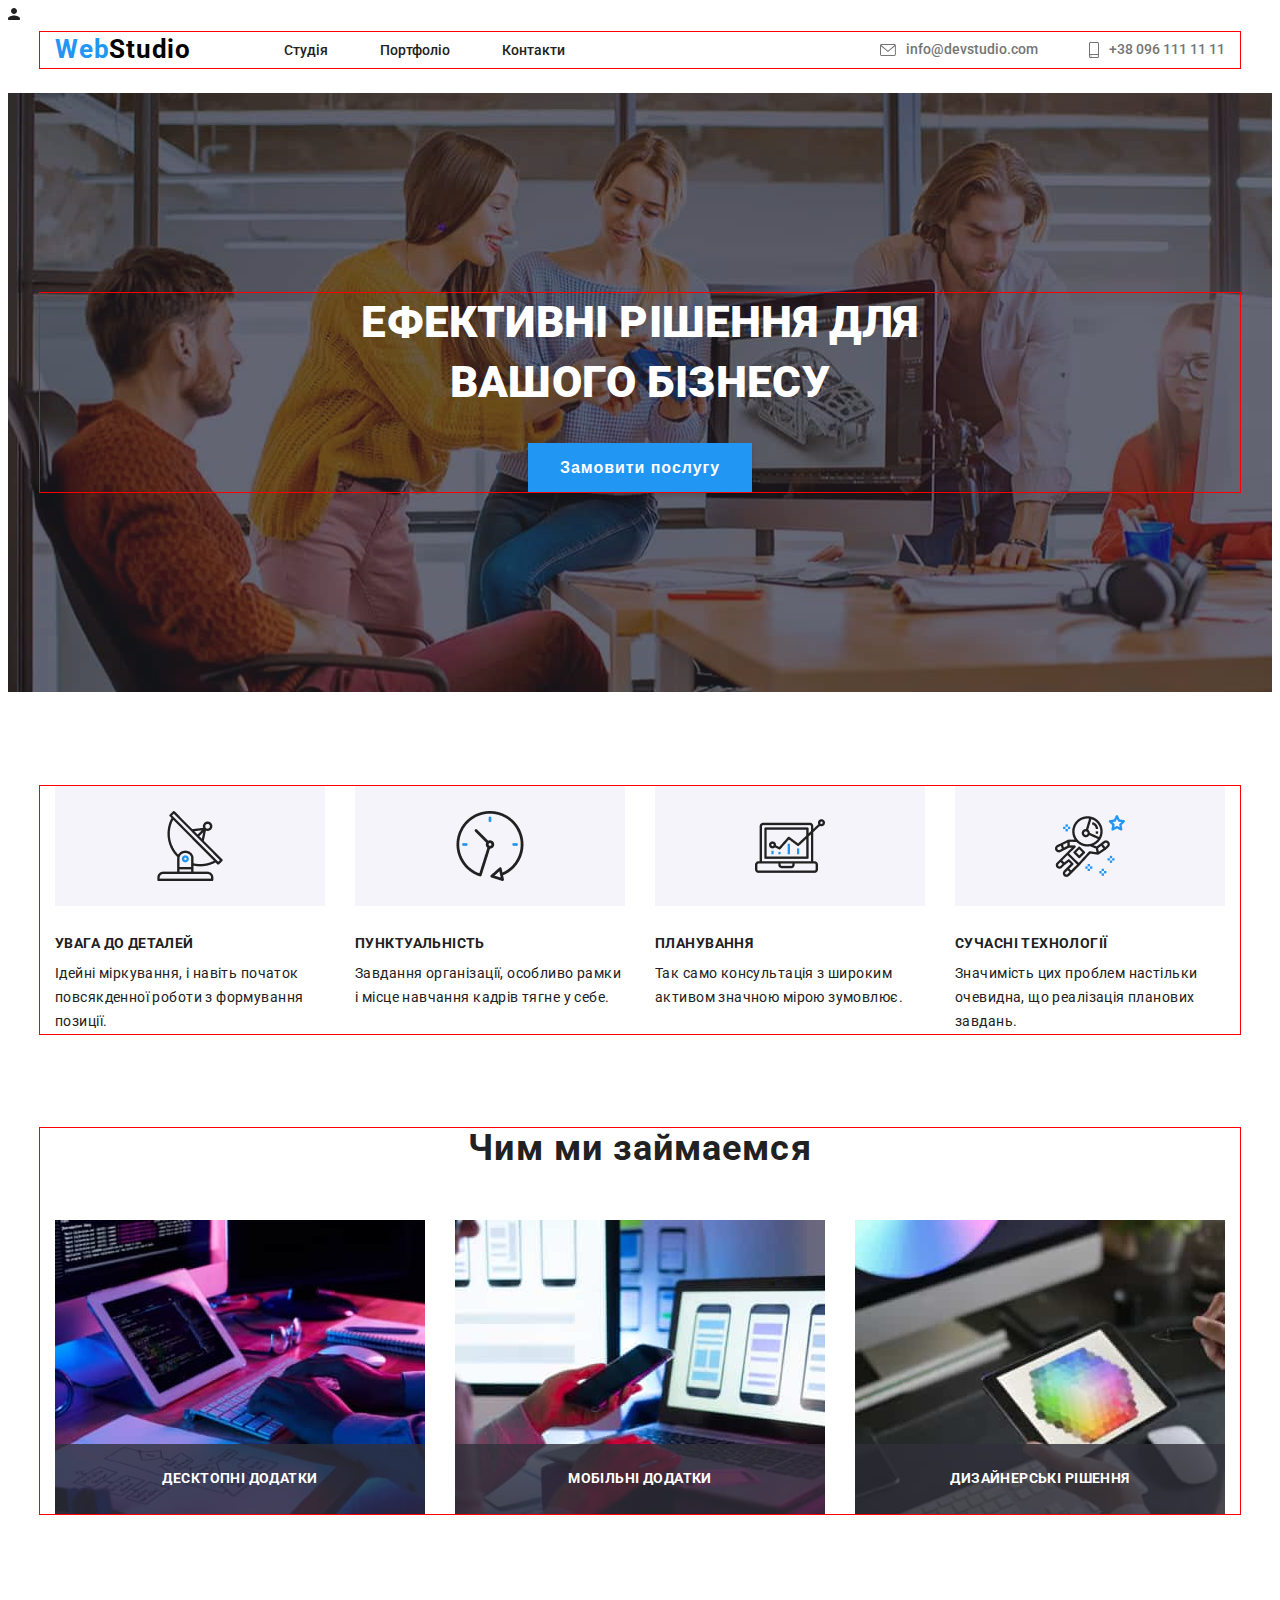
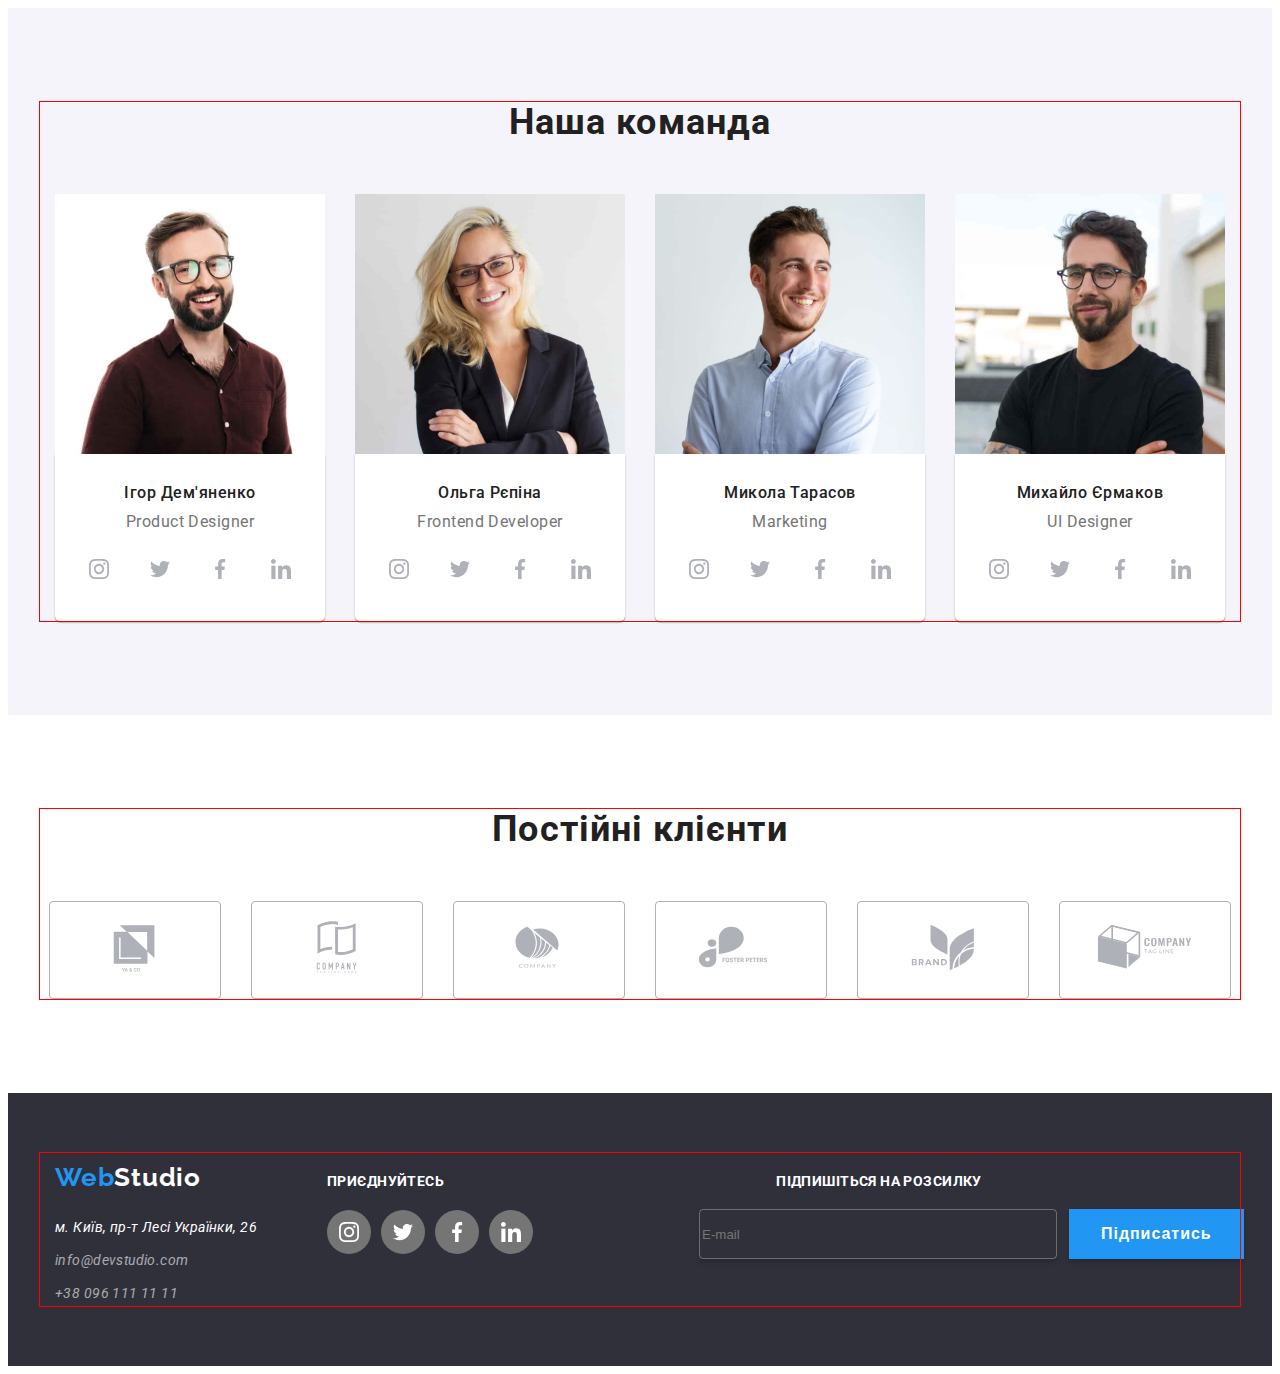
==== index.html @ 76d055f0 "svg" ====
<!DOCTYPE html>
<html lang="en">
  <head>
    <meta charset="UTF-8" />
    <meta name="viewport" content="width=device-width, initial-scale=1.0" />
    <title>Document</title>
    <link rel="stylesheet" href="https://cdnjs.cloudflare.com/ajax/libs/modern-normalize/3.0.1/modern-normalize.min.css" integrity="sha512-q6WgHqiHlKyOqslT/lgBgodhd03Wp4BEqKeW6nNtlOY4quzyG3VoQKFrieaCeSnuVseNKRGpGeDU3qPmabCANg==" crossorigin="anonymous" referrerpolicy="no-referrer" />
    <link rel="preconnect" href="https://fonts.googleapis.com">
<link rel="preconnect" href="https://fonts.gstatic.com" crossorigin>
<link href="https://fonts.googleapis.com/css2?family=Raleway:ital,wght@0,100..900;1,100..900&family=Roboto:ital,wght@0,100;0,300;0,400;0,500;0,700;0,900;1,100;1,300;1,400;1,500;1,700;1,900&display=swap" rel="stylesheet">
<link rel="stylesheet" href="./css/resed.css">
   <link rel="stylesheet" href="./css/style.css">
  </head>
  <body>
    <header class="header">
      <div class="container header-container">
         <a class="header-logo" href="./index.html"><span class="header-web">Web</span>Studio</a> 
      <nav class="header-nav">
        <ul class="header-list">
          <li class="header-item" ><a href="./index.html" class="header-avatar">Студія </a></li>
          <li  class="header-item"><a href="./portfolio.html" class="header-avatar"> Портфоліо</a></li>
          <li  class="header-item"><a href="#"   class="header-avatar">Контакти </a></li>
        </ul>
      </nav>
      <ul class="header-items">
        <li class="header-item"><a href="mailto:info@devstudio.com" class="header-thumb">
         <svg class="header-element">
            <use href="./pages/symbol-defs.svg#icon-envelope"></use>
          </svg>info@devstudio.com</a></li>
        <li class="header-item"><a href="tel:+380961111111" class="header-thumb "><svg class="header-svg">
          <use href="./pages/symbol-defs.svg#icon-smartphone"></use>
        </svg>+38 096 111 11 11</a></li>
      </ul>
    </div>
    </header>
    <main>
      <!-- Ефективні рішуння для вашого бізнесу -->
      <section class="biznes">
        <div class="container ">
        <h1 class="biznes-blockquote">Ефективні рішeння для вашого бізнесу</h1>
        <button class="biznes-button" type="button" data-modal-open>Замовити послугу</button>
      </div>
      </section>
      <!-- ditels -->
      <section class="ditels">
        <div class="container">
        <ul class="ditels-item">
          <li class="ditels-caption ">
            <h2 class="ditels-snippet ">УВАГА ДО ДЕТАЛЕЙ</h2>
            <p class="ditels-text">
              Ідейні міркування, і навіть початок повсякденної роботи з
              формування позиції.
            </p>
          </li>
          <li class="ditels-caption">
            <h2 class="ditels-snippet ">ПУНКТУАЛЬНІСТЬ</h2>
            <p class="ditels-text">
              Завдання організації, особливо рамки і місце навчання кадрів тягне
              у себе.
            </p>
          </li>
          <li class="ditels-caption">
            <h2 class="ditels-snippet">ПЛАНУВАННЯ</h2>
            <p class="ditels-text">
              Так само консультація з широким активом значною мірою зумовлює.
            </p>
          </li>

          <li class="ditels-caption">
            <h2 class="ditels-snippet ">СУЧАСНІ ТЕХНОЛОГІЇ</h2>
            <p class="ditels-text">
              Значимість цих проблем настільки очевидна, що реалізація планових
              завдань.
            </p>
          </li>
        </ul>
      </div>
      </section>
      <!-- doing -->
      <section class="doing">
        <div class="container">
        <h2 class="doing-snippet">Чим ми займаемся</h2>
        <ul class="doing-list">
          <li class="doing-caption"><img src="./pages/work.jpg" alt="comp" />
          <p class="doing-hozihn">Десктопні додатки</p></li>
          <li class="doing-caption"><img src="./pages/leptop.jpg" alt="tel" />
          <p class="doing-hozihn">Мобільні додатки</p></li>
          <li class="doing-caption"><img src="./pages/planshet.jpg" alt="tablet" />
            <p class="doing-hozihn">Дизайнерські рішення</p></li>
        </ul>
      </div>
      </section>
<!-- our tim -->
      <section class="tim">
    <div class="container">
        <h2 class=" tim-snippet ">Наша команда</h2>
        <ul class="tim-list">
          <li class="content-item ">
            <img src="./pages/igor.jpg" class="tim-foto" width="260" alt="igor" />
            <div class="tim-dox">
            <h3 class="tim-dess">Ігор Дем'яненко</h3>
            <p class="tim-copy">Product Designer</p>
            <div class="tim-div">
              <a href="" class="tim-href">
                <svg class="tim-svg">
                  <use href="./pages/symbol-defs.svg#icon-instagram">
                  </use> 
                </svg>
              </a>
              <a href="" class="tim-href">
                <svg class="tim-svg">
                  <use href="./pages/symbol-defs.svg#icon-twitter">
                  </use> 
                </svg>
              </a>
              <a href="" class="tim-href">
                <svg class="tim-svg">
                  <use href="./pages/symbol-defs.svg#icon-facebook">
                  </use> 
                </svg>
              </a>
              <a href="" class="tim-href">
                <svg class="tim-svg">
                  <use href="./pages/symbol-defs.svg#icon-in">
                  </use> 
                </svg>
              </a>
            </div>
          </div>
          </li>

          <li class="content-item">
            <img src="./pages/olga.jpg" class="tim-foto"  width="260" alt="olga" />
            <div class="tim-dox">
            <h3 class="tim-dess">Ольга Рєпіна</h3>
            <p class="tim-copy">Frontend Developer</p>
            <div class="tim-div">
              <a href="" class="tim-href">
                <svg class="tim-svg">
                  <use href="./pages/symbol-defs.svg#icon-instagram">
                  </use> 
                </svg>
              </a>
              <a href="" class="tim-href">
                <svg class="tim-svg">
                  <use href="./pages/symbol-defs.svg#icon-twitter">
                  </use> 
                </svg>
              </a>
              <a href="" class="tim-href">
                <svg class="tim-svg">
                  <use href="./pages/symbol-defs.svg#icon-facebook">
                  </use> 
                </svg>
              </a>
              <a href="" class="tim-href">
                <svg class="tim-svg">
                  <use href="./pages/symbol-defs.svg#icon-in">
                  </use> 
                </svg>
              </a>
            </div>
            </div>
          </li>
          <li class="content-item ">
            <img src="./pages/max.jpg" class="tim-foto"  width="260"alt="macl" />
            <div class="tim-dox">
            <h3 class="tim-dess">Микола Тарасов</h3>
            <p class="tim-copy">Marketing</p>
            <div class="tim-div">
              <a href="" class="tim-href">
                <svg class="tim-svg">
                  <use href="./pages/symbol-defs.svg#icon-instagram">
                  </use> 
                </svg>
              </a>
              <a href="" class="tim-href">
                <svg class="tim-svg">
                  <use href="./pages/symbol-defs.svg#icon-twitter">
                  </use> 
                </svg>
              </a>
              <a href="" class="tim-href">
                <svg class="tim-svg">
                  <use href="./pages/symbol-defs.svg#icon-facebook">
                  </use> 
                </svg>
              </a>
              <a href="" class="tim-href">
                <svg class="tim-svg">
                  <use href="./pages/symbol-defs.svg#icon-in">
                  </use> 
                </svg>
              </a>
            </div>
          </div>
          </li>
          <li class="content-item  ">
            <img src="./pages/misha.jpg" class="tim-foto" width="260" alt="mixa" />
            <div class="tim-dox">
            <h3 class="tim-dess">Михайло Єрмаков</h3>
            <p class="tim-copy">UI Designer</p>
            <div class="tim-div">
              <a href="" class="tim-href">
                <svg class="tim-svg">
                  <use href="./pages/symbol-defs.svg#icon-instagram">
                  </use> 
                </svg>
              </a>
              <a href="" class="tim-href">
                <svg class="tim-svg">
                  <use href="./pages/symbol-defs.svg#icon-twitter">
                  </use> 
                </svg>
              </a>
              <a href="" class="tim-href">
                <svg class="tim-svg">
                  <use href="./pages/symbol-defs.svg#icon-facebook">
                  </use> 
                </svg>
              </a>
              <a href="" class="tim-href">
                <svg class="tim-svg">
                  <use href="./pages/symbol-defs.svg#icon-in">
                  </use> 
                </svg>
              </a>
            </div>
          </div>
          </li>
        </ul>
      </div>
      </section>
      <section class="svg">
        <!-- ./pages/symbol-defs.svg#icon-smartphone" -->
         <div class="container">
        <h1 class="svg-text">Постійні клієнти</h1>
       <ul class="svg-list" >
        <li class="svg-item">
          <a href="" class="main-href">
            <svg class="main-svg">
              <use href="./pages/symbol-defs.svg#icon-logotriangle">
              </use> 
            </svg>
          </a>
        </li>
        <li class="svg-item">
          <a href="" class="main-href">
            <svg class="main-svg">
              <use href="./pages/symbol-defs.svg#icon-logobook"></use>
            </svg>
          </a>
        </li>
        <li class="svg-item">
          <a href="" class="main-href">
            <svg class="main-svg">
              <use href="./pages/symbol-defs.svg#icon-logoorange"></use>
            </svg>
          </a>
        </li>
        <li class="svg-item">
          <a href="" class="main-href">
            <svg class="main-svg">
              <use href="./pages/symbol-defs.svg#icon-logodrop"></use>
            </svg>
          </a>
        </li>
        <li class="svg-item">
          <a href="" class="main-href">
            <svg class="main-svg">
              <use href="./pages/symbol-defs.svg#icon-logoleaflet"></use>
            </svg>
          </a>
        </li>
        <li class="svg-item">
          <a href="" class="main-href">
            <svg class="main-svg">
              <use href="./pages/symbol-defs.svg#icon-logo"></use>
            </svg>
          </a>
        </li>
       </ul>
      </div>
      </section>
    </main>
    <footer class="footer">
      <div class="container footer-box">
        <div>
      <a class="footer-thumb "href="./index.html"><span class="header-web">Web</span>Studio</a>
      <address  class="footer-thumbnail">
        <a class="footer-avatar"
          href="https://www.google.com/maps/place/%D1%83%D0%BB.+%D0%9B%D0%B5%D1%81%D0%B8+%D0%A3%D0%BA%D1%80%D0%B0%D0%B8%D0%BD%D0%BA%D0%B8,+26,+%D0%9A%D0%B8%D0%B5%D0%B2,+02000/@50.5190802,30.4385136,17z/data=!3m1!4b1!4m6!3m5!1s0x40d4d29b9e369069:0xff64663a5fd75cd5!8m2!3d50.5190802!4d30.4385136!16s%2Fg%2F11hz60_tnl?entry=ttu&g_ep=EgoyMDI0MTAyOS4wIKXMDSoASAFQAw%3D%3D"
          target="_blank"
          >м. Київ, пр-т Лесі Українки, 26</a>
        <ul class="footer-items">
          <li  ><a href="mailto:info@devstudio.com" class="footer-list">info@devstudio.com</a></li>
          <li ><a href="tel:+380961111111" class="footer-list">+38 096 111 11 11 </a></li>
         
        </ul>
      </address>
      <!-- <div class=" modal is-hidden " data-modal>
        <div class="modal-windov">
            <h2 class="modal-title">Підпишіться на розсилку</h2>
          <form class="modal-form">
            <label class="modal-label">E-mail
              <input required type="text" class="modal-input">
            </label>
            <button class="modal-button" type="submit">Відправити</button>
            </form>
          </div>
          </div> -->
    </div>
    <div class="footer-div">

      <h2 class="footer-h1">приєднуйтесь</h2>
      <ul class="footer-ul">
        <li class="footer-li">
      <a href="" class="footer-href">
        <svg class="footer-svg">
          <use href="./pages/symbol-defs.svg#icon-instagram">
          </use> 
        </svg>
      </a>
      </li>
      <li class="footer-li">
      <a href="" class="footer-href">
        <svg class="footer-svg">
          <use href="./pages/symbol-defs.svg#icon-twitter">
          </use> 
        </svg>
      </a>
    </li>
      <li class="footer-li">
      <a href="" class="footer-href">
        <svg class="footer-svg">
          <use href="./pages/symbol-defs.svg#icon-facebook">
          </use> 
        </svg>
      </a>
    </li>
      <li class="footer-li">
      <a href="" class="footer-href">
        <svg class="footer-svg">
          <use href="./pages/symbol-defs.svg#icon-in">
          </use> 
        </svg>
      </a>
    </li>
    </ul>
    </div>
    <div class="footer-form">
      <h2 class="footer-h2">ПІДПИШІТЬСЯ НА РОЗСИЛКУ</h2>
     
      <form action="subscribe.php" method="post">
        <div class="footer-div2">
        <input class="footer-input" type="email" name="email" placeholder="E-mail" required>
        <button type="submit" class="footer-button">Підписатись<svg class="button-svg">
      <use href="./pages/symbol-defs.svg#icon-person"></use>
    </svg></button>
      </div>
      </form>
  
    </div>
    </div>
    </footer>
    <div class=" beg is-hidden " data-modal>
<div class="windov">
  <button class="button-close" type="button-close" data-modal-close>
    <svg class="button-svg">
      <use href="./pages/symbol-defs.svg#icon-close"></use>
    </svg>
  </button>
  <!-- <button class="button"></button> -->
  <h2 class="windov-title">Залиште свої дані, ми вам передзвонимо</h2>
  <form class="windov-form">
    <label class="windov-label">Ім'я
      <input required type="text" class="windov-input">
      <svg class="windov-svg">
        <use href="./pages/symbol-defs.svg#icon-person"></use>
      </svg>
    </label>
    <label class="windov-label">Телефон
      <input  required rtype="tel" class="windov-input">
      <svg class="windov-svg">
        <use href="./pages/symbol-defs.svg#icon-phone"></use>
      </svg>
    </label>
    <label  class="windov-label">Пошта
      <input required type="email" class="windov-input">
      <svg class="windov-svg">
        <use href="./pages/symbol-defs.svg#icon-email"></use>
      </svg>
    </label>
    <label class="windov-label">Коментар
      <textarea  class="windov-coment" placeholder="Введіть текст" id=""></textarea>
    </label>
    <div class="windov-checkbox">
      <input required type="checkbox" class="windov-check" >
      <p class="windov-text">Погоджуюся з розсилкою та приймаю</p>
      <a href="#" class="windov-href">Умови договору</a>
    </div>
      <button class="windov-button" type="submit">Відправити</button>
    
  </form>
</div>
    </div>
    <script src="./js/modal.js " type="module"></script>





   



    
    <!-- ----------------------------------------- -->
    
  </body>
</html>
---- css/resed.css ----
ul{
    list-style: none;
    margin: 0;
    padding: 0;
}
img{
    display: block;
}
a{
    text-decoration: none;
}
h1,h2,h3,h4,p{
    margin: 0;
}
---- css/style.css ----
:root{
    --button-color:#2196F3;
--logo-color:#000000;
--text-color:#212121;
--fon-color:#FFF;
--aggrefon-color:#2F303A;
--aggretext-color:#FFF;
--text2-color:#757575;
--fon-tim:#F5F4FA;
--svg-color:#AFB1B8;
}

.container{
    width: 1200px;
    margin: 0 auto;
    padding: 0 15px;
     outline: 1px solid red;  
   
}

*{
    box-sizing: border-box;
}
img{
    width: 100%;
}
body {

    font-family: "Roboto" ;
   
   }
/* =============================header==================================== */
.header-avatar::after{
    content: "";
    display: block;
    width: 100%;
    height: 5px;
    background-color:var(--button-color);
    border-radius: 10px;
    position: absolute;
    left: 0;
    bottom: -34px;
     opacity: 0; 
  
    }
    .header-avatar:hover::after{
      opacity: 1;
    }
    .header-thumb::after{
        content: "";
        display: block;
        width: 100%;
        height: 5px;
        background-color:var(--button-color);
        border-radius: 10px;
        position: absolute;
        left: 0;
        bottom: -34px;
         opacity: 0; 
      
        }
        .header-thumb:hover::after{
          opacity: 1;
        }
    .header-item{
        position: relative;
    }
.header-element{
    width: 16px;
    height: 12px;
    fill: var(--text2-color);
    margin-right: 10px;
}

.header-svg{
    width: 10px;
height: 16px;
fill: var(--text2-color);
margin-right: 10px;
}

.header{
  padding-top: 24px;
  padding-bottom: 25px;
  
}
.header-list{
    display: flex;
    gap: 52px;

}

.header-container{
    display: flex;
    align-items: center;

}
.header-logo{
color:var(--logo-color);
font-size: 26px;
font-weight: 700;
line-height: 1.38;
letter-spacing: 0.78px;
align-items: center;
margin-right: 93px;
   }
.header-web{
    color: var(--button-color);
}
.header-thumb{
    color:var(--text2-color);
font-size: 14px;
font-weight: 500;
line-height: 1.14;
letter-spacing: 0.028px;
font-style: normal;
display: flex;
align-items: center;

}

.header-items{
    display: flex;
    align-items: center;
    gap: 50px;
    margin-left: auto;
}
.header-avatar:hover{
    color: var(--button-color);
}

.header-avatar{
    color:var(--text-color);
font-size: 14px;
font-weight: 500;
line-height: 1.14;
}
.header-thumb:hover{
    color: var(--button-color);
    .header-svg{
        fill: var(--button-color);
    }
    .header-element{
        fill: var(--button-color);
    }
}
/* =============================header==================================== */
/* =================================biznes=============================== */

.biznes-blockquote{
    color: var(--fon-color);
text-align: center;
font-size: 44px;
font-weight: 900;
line-height:1.36;
letter-spacing: 0.2px;
text-transform: uppercase;
width: 696px;
margin-left: auto;
margin-right:auto;
}
.biznes-button{
    color:var(--aggretext-color);
text-align: center;
font-size: 16px;
font-weight: 700;
line-height:1.87;
letter-spacing: 0.96px;
padding: 10px 32px;
background-color: var(--button-color);
border: none;
margin-top: 30px;
box-shadow: 0px 4px 4px 0px rgba(0, 0, 0, 0.15);

}
.biznes{

 background-color: var(--aggrefon-color); 
padding-top:200px ;
padding-bottom:200px ;
display: flex;
gap: 50;
text-align: center;
background-image: linear-gradient(rgba(47, 48, 58, 0.40), rgba(47, 48, 58, 0.40)), url(../pages/fon.jpg);
}
/* =====================biznes=============================== */
/* ================ditels==================================== */
.ditels{
    padding-top: 94px;
   
}
.doing-caption{
    position: relative;
}
.doing-hozihn{
    color: var(--fon-color);
text-align: center;
font-size: 14px;
font-weight: 700;
line-height: 1.14;
letter-spacing: 0.42px;
text-transform: uppercase;
position: absolute;
bottom: 0;
left: 0;
padding-top: 27px;
padding-bottom: 27px;
background-color: rgba(47, 48, 58, 0.80);

width: 100%;
}
.ditels-caption::before {
content: "";
display: block;
margin-bottom: 30px;
width: 270px;
height: 120px;
background-color: var(--fon-tim);
background-image: url(../images/1.png);
background-position: center;
background-size: 70px;
background-repeat: no-repeat;

}
.ditels-caption:nth-child(2)::before{
    background-image: url(../images/clock\ .png);
}
.ditels-caption:nth-child(3)::before{
    background-image: url(../images/diagram.png);
}
.ditels-caption:nth-child(4)::before{
    background-image: url(../images/kosmonaft.png);
}

.ditels-text{
    color: var(--text-color);
font-size: 14px;
font-weight: 400;
line-height: 1.71; 
letter-spacing: 0.42px;
width: 270px;
}
.ditels-snippet{
    color:var(--text-color);
    font-size: 14px;
    font-weight: 700;
    line-height:1.14;
    letter-spacing: 0.42px;
    margin-bottom: 10px;
}

.ditels-item{
    display: flex;
    gap: 30px;
}
.ditels{
    padding-bottom: 94px;
    padding-top: 94px;
}
.doing-caption{
    flex-basis: calc((100% - 60px) / 3);
}
/* ================ditels======================== */
/* ===================doing========================= */
.doing-snippet{
    color: var(--text-color);
font-size: 36px;
font-weight: 700;
line-height: 1.16;
letter-spacing: 1.08px;
align-items: center;
justify-content: center;
margin-bottom: 50px;
}
.doing-caption{
    justify-content: center;
}
.doing{
    display: flex;
    text-align: center;
    padding-bottom:94px;

}
.doing-list{
display: flex;
 gap: 30px; 
column-gap: 30px;
}
/* ===================doing========================= */
/* =====================tim========================= */
.tim-dox{
    padding-top:30px;
       padding-bottom: 30px;
       background-color: var(--aggretext-color);
       box-shadow: 0px 1px 3px 0px rgba(0, 0, 0, 0.12), 0px 1px 1px 0px rgba(0, 0, 0, 0.14), 0px 2px 1px 0px rgba(0, 0, 0, 0.20);
       border-radius: 0px 0px 5px 5px ;
   }

.tim-snippet{
    color: var(--text-color);
font-size: 36px;
font-weight: 700;
line-height: 1.16;
letter-spacing: 1.08px;
justify-content: center;
 margin-bottom: 50px; 
}
.tim-copy{
    color: var(--text2-color);
font-size: 16px;
font-weight: 400;
line-height: 1.18;
letter-spacing: 0.48px;
margin-top: 10px; 
}
.tim-dess{
    color: var(--text-color);
    
font-size: 16px;
font-weight: 500;
line-height: 1.18;
letter-spacing: 0.48px;
}
.tim{
   
    display: flex;
    background-color: var(--fon-tim);
    text-align: center;

}
.tim-list{
    display: flex;
    background-color: var(--fon-tim);
    text-align: center;
    gap: 30px; 
}
.tim{
    padding-top: 94px;
    padding-bottom: 94px;
}
.content-item{
    flex-basis: calc((100% - 90px) / 4);
}
.tim-div{
    display: flex;
    justify-content: space-evenly; 
    gap: 10px;
    margin-left: 15px;
    margin-right: 15px;
}
.tim-svg{
    fill: var(--svg-color);
   
    width: 20px;
height: 20px;

}

.tim-href{

    display: flex;
    align-items: center;
    justify-content: center;
     background-color:var(--fon-color) ; 
    border-radius: 50%;
    width: 44px;
    height: 44px;
    margin-top: 16px;
}
.tim-href:hover{
background-color: var(--button-color);
.tim-svg{
  fill: var(--fon-color);
}
}
/* =====================tim========================= */
/*======================svg====================== */
.svg{
    padding-top: 94px;
    padding-bottom: 94px;
}
.svg-list{
    display: flex;
    gap: 30px;
    justify-content: center; 
}
.main-svg{
    width: 106px;
height: 60px;
fill: var(--svg-color);
}

.svg-item{
    border: 1px solid var(--svg-color);
    padding: 16px 32px 16px 32px ;
    border-radius: 4px;
}
.svg-item:hover{
    border: 1px solid var(--button-color);
    .main-svg{
        fill: var(--button-color);
    }
}

.svg-text{
    color: var(--text-color);

text-align: center;
font-size: 36px;
font-style: normal;
font-weight: 700;
line-height: 1.16;
letter-spacing: 1.08px;
margin-bottom: 50px;
}

/*======================svg====================== */
/* ================footer==================== */
.footer-h1{
    color: var(--fon-color);
font-size: 14px;
font-style: normal;
font-weight: 700;
line-height: 1.14;
letter-spacing: 0.42px;
text-transform: uppercase;
margin-bottom: 20px;
}
.footer-div{
    margin-left: 70px;
}
.footer-box{
    display: flex;
    align-items: baseline;
}
.footer-svg{
    fill: var(--fon-color);
   
    width: 20px;
height: 20px;
}
.footer-href{
    display: flex;
    align-items: center;
    justify-content: center;
     background-color:var(--text2-color) ; 
    border-radius: 50%;
    width: 44px;
    height: 44px;
}
.footer-ul{
    display: flex;
    gap: 10px;

}
.footer-href:hover{
background-color: var(--button-color);
.footer-svg{
  fill: var(--fon-color);
}
}
.footer{
    background-color: var(--aggrefon-color);  
    padding-top: 60px;
    padding-bottom: 60px;
  }

.footer-thumb{
    color:var(--aggretext-color);


line-height: 1.38;
letter-spacing: 0.78px;
    font-family: 'Raleway';
    font-size: 26px;
    font-weight: 700;
    display: inline-block;
    margin-bottom: 20px;
}

.footer-avatar{
    color: var(--aggretext-color);
font-size: 14px;
font-weight: 400;
line-height:1.71;
letter-spacing: 0.42px;
display: inline-block;
}

.footer-list{
    color: rgba(255, 255, 255, 0.60);
font-size: 14px;
font-weight: 400;
line-height: 1.71;
letter-spacing: 0.42px;
display: inline-block;
margin-top: 9px;
}

/* ============================footer============================== */
/* ==============================cart=============================== */
/* ====================================beg================== */
.beg{
    position: fixed;
    top: 0;
    bottom: 0;
    width: 100%;height: 100%;
    background: rgba(0, 0, 0, 0.5);
    display: flex;
    justify-content: center;
    align-items: center;
}

.button-svg{
    width: 18px;
    height: 18px;
    fill: #212121;
    position: absolute;
    top: 5px;
    left: 5px;
    
}
.button-close:hover{

.button-svg{
   
    fill: var(--button-color);
}
}
.windov{
    width: 528px;
height: 581px;
flex-shrink: 0;
border-radius: 4px;
background: #FFF;
box-shadow: 0px 1px 3px 0px rgba(0, 0, 0, 0.12), 0px 1px 1px 0px rgba(0, 0, 0, 0.14), 0px 2px 1px 0px rgba(0, 0, 0, 0.20);

}
.is-hidden{
opacity: 0;
pointer-events: none;
}
.button-close{
    width: 30px;
height: 30px;
border-radius: 50%;
border: 1px solid   rgba(0, 0, 0, 0.3);
position: absolute;
background-color: transparent;
margin-left:490px;
margin-top: 8px;
}
.windov-title{
    color:var(--text-color);
margin-top: 40px;
text-align: center;
font-size: 20px;
font-style: normal;
font-weight: 700;
line-height:1.15;
letter-spacing: 0.6px;
}
.windov-label{
    color: var(--text2-color);
font-size: 12px;
font-style: normal;
font-weight: 400;
line-height:1.16 ;
letter-spacing: 0.12px;
margin-left: 40px;
position: relative;
}
.windov-check{

}
.windov-svg{
    width: 18px;
    height: 18px;
    fill: #212121;
    position: absolute;
    top: 30px;
    left: 12px;
}
.windov-checkbox{
    display: flex;
    margin-right: auto;
     margin-left: 52px; 
 

}
.windov-button{
    color:var(--aggretext-color);
    text-align: center;
    font-size: 16px;
    font-weight: 700;
    line-height:1.87;
    letter-spacing: 0.96px;
    padding: 10px 32px;
    background-color: var(--button-color);
    border: none;
    margin-top: 30px;
    margin-left: 164px;
    box-shadow: 0px 4px 4px 0px rgba(0, 0, 0, 0.15);

}
.windov-href{
margin-left: 5px;
    color: var(--button-color);
font-size: 14px;
font-style: normal;
font-weight: 400;
line-height: 24px;
letter-spacing: 0.42px;
text-decoration-line: underline;
text-decoration-style: solid;
text-decoration-skip-ink: none;
text-decoration-thickness: auto;
text-underline-offset: auto;
text-underline-position: from-font;
}
.windov-text{
    color: var(--text2-color);
font-size: 14px;
font-style: normal;
font-weight: 400;
line-height:1.7; 
letter-spacing: 0.42px;
}
.windov-input{
    width: 448px;
height: 40px;
flex-shrink: 0;
border-radius: 4px;
border: 1px solid rgba(33, 33, 33, 0.20);
display: block;
margin-top: 4px;
margin-bottom: 10px;
margin-left: 40px;
padding-left: 50px;

}
.windov-coment{
    width: 448px;
    height: 120px;
    border-radius: 4px;
    border: 1px solid rgba(33, 33, 33, 0.20);
    resize: none;
    margin-left: 40px;

}
.button-svg{

}
/* -----------------------------------------------------------------------------PORTFOLIO----------------------------------------------------------------------------------------------- */
.cart-item{
    flex-basis: calc((100% - 60px) / 3);
}
.cart-list{
    display: grid;
    column-gap: 30px;
    row-gap: 30px;
    }

.cart-container{
    display: flex;
    justify-content: center;
     gap: 8px; 
    margin-bottom: 50px;

}

.cart-list{
    display: flex;
    flex-wrap: wrap;
}

.cart-item{
    outline:1px solid var(--ramka-color) ;
}

 .cart{
    padding-top: 94px;
    padding-bottom: 94px;
 }
 .cart-text{
    color: var(--text-color);
    font-size: 18px;
    font-weight: 700;
    line-height: 2;
    letter-spacing: 1.08px;
    background-color:var(--aggretext-color); 
}
.cart-dox{
     padding-top:20px;
    padding-bottom: 20px; 
    background-color: var(--aggretext-color);
    padding-left:24px ;
    padding-right: 24px;
    
}
.cart-item:hover{
    box-shadow: 1px 1px 2px 3px rgba(0, 0, 0, 0.10), 1px 2px 2px 3px rgba(0, 0, 0, 0.08), 1px 2px 2px 3px rgba(0, 0, 0, 0.12);
   
    
}
.cart-desc{
    margin-top: 4px;
    color: var(--text2-color);
font-size: 16px;
font-weight: 500;
line-height: 1.87;
letter-spacing: 0.48px;
background-color: var(--aggretext-color);
}

 /* ==============================cart=============================== */
 /* ========================button moment===================================== */
.button{
    color: var(--text-color);
    font-size: 16px;
    font-weight: 500;
    line-height: 1.625; 
    letter-spacing: 0.48px;
    border:none;
   padding: 6px 25px 6px 25px;
   border-radius: 5px;
}
.button:hover{
    color: var(--aggretext-color);
    background-color: var(--button-color);
    box-shadow: 0px 3px 1px 0px rgba(0, 0, 0, 0.10), 0px 1px 2px 0px rgba(0, 0, 0, 0.08), 0px 2px 2px 0px rgba(0, 0, 0, 0.12)

}
 /* ========================button moment===================================== */

 .footer-form {
   
    padding: 20px;
    text-align: center;
    border-radius: 10px;
    width: 400px;
    margin: 0 auto;
  }
  
  .footer-h2{
    margin-left: auto;
    margin-right: auto;
    margin-bottom: 20px;
    color: var(--fon-color);
    font-size: 14px;
    font-style: normal;
    font-weight: 700;
    line-height: normal;
    letter-spacing: 0.42px;
    text-transform: uppercase;
}
.footer-input{
    width: 358px;
height: 50px;
flex-shrink: 0;
border-radius: 4px;
border: 1px solid rgba(255, 255, 255, 0.30);
background: rgba(33, 150, 243, 0.00);
box-shadow: 0px 4px 4px 0px rgba(0, 0, 0, 0.15);
margin-right: 12px;
}
.footer-button{
    color:var(--aggretext-color);
    text-align: center;
    font-size: 16px;
    font-weight: 700;
    line-height:1.87;
    letter-spacing: 0.96px;
    padding: 10px 32px;
    background-color: var(--button-color);
    border: none;
    box-shadow: 0px 4px 4px 0px rgba(0, 0, 0, 0.15);

}
.footer-div2{
    display: flex;
}

  /* .subscription-form form {
    display: flex;
    justify-content: center;
    gap: 10px;
  }
  
  .subscription-form input[type="email"] {
    padding: 10px;
    border: 1px solid #ccc;
    border-radius: 5px;
    width: 200px;
  }
  
  .subscription-form button {
    padding: 10px 20px;
    border: none;
    border-radius: 5px;
    background-color: #007bff;
    color: #fff;
    cursor: pointer;
  }
  
  .subscription-form button:hover {
    background-color: #0056b3;
  } */
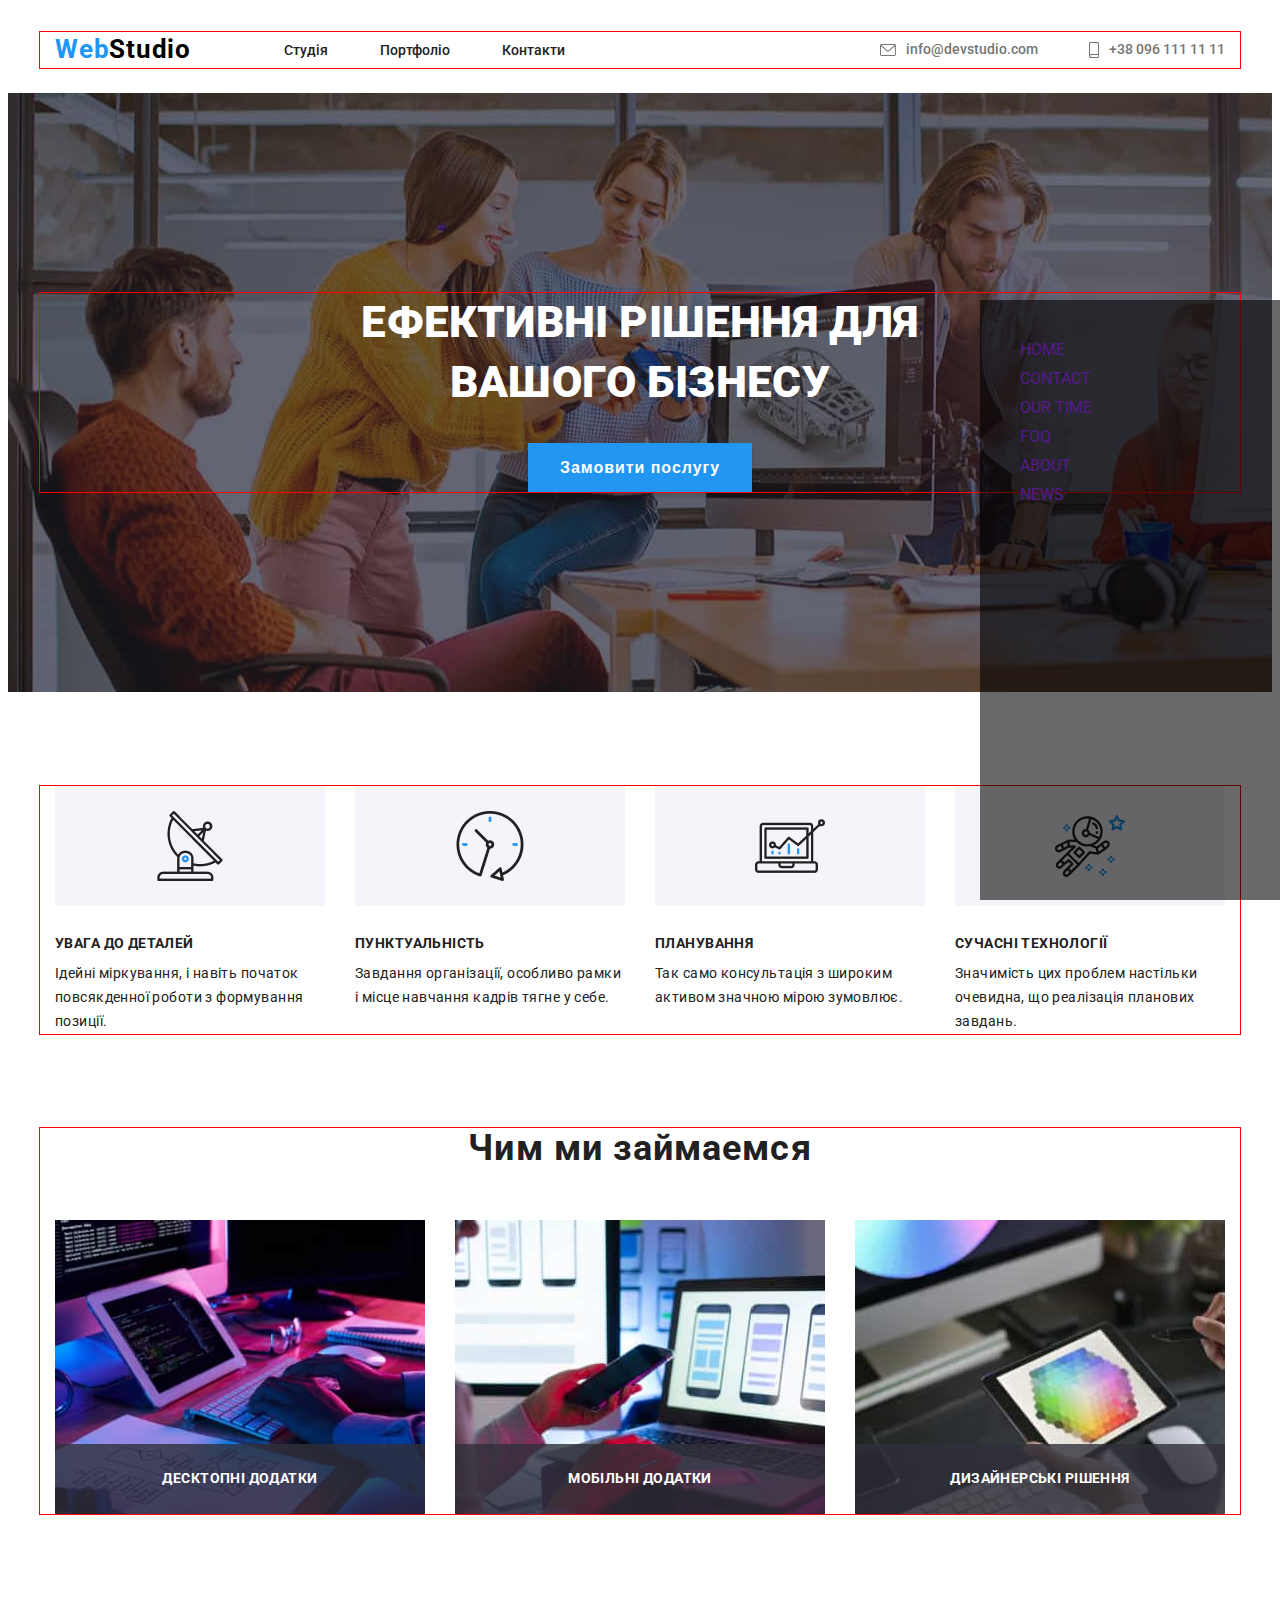
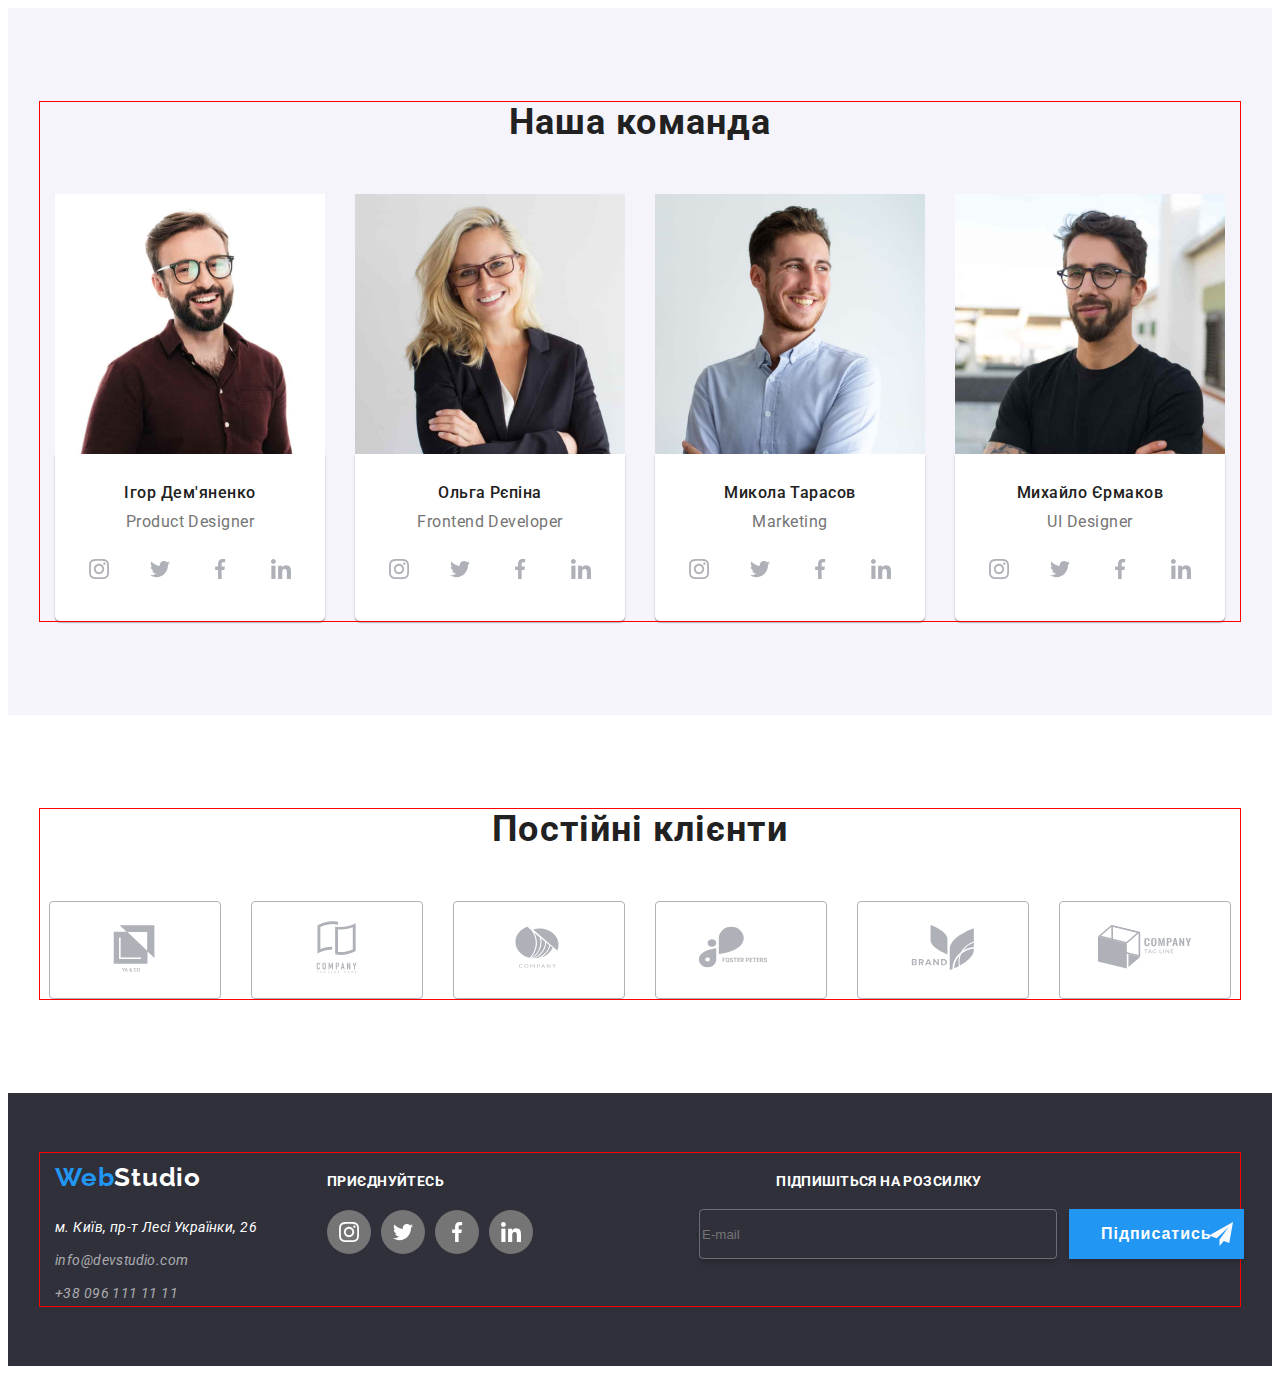
==== commit b6c878c6: "transition" ====
--- a/index.html
+++ b/index.html
@@ -32,6 +32,16 @@
         </svg>+38 096 111 11 11</a></li>
       </ul>
     </div>
+    <div class="menu">
+<ul class="menu-list">
+  <li class="menu-item"><a class="menu-href" href="">HOME</a></li>
+  <li class="menu-item"><a class="menu-href"  href="">CONTACT</a></li>
+  <li class="menu-item"><a  class="menu-href" href="">OUR TIME</a></li>
+  <li class="menu-item"><a  class="menu-href" href="">FOQ</a></li>
+  <li class="menu-item"><a  class="menu-href" href="">ABOUT</a></li>
+  <li class="menu-item"><a  class="menu-href" href="">NEWS</a></li>
+</ul>
+    </div>
     </header>
     <main>
       <!-- Ефективні рішуння для вашого бізнесу -->
@@ -298,17 +308,7 @@
          
         </ul>
       </address>
-      <!-- <div class=" modal is-hidden " data-modal>
-        <div class="modal-windov">
-            <h2 class="modal-title">Підпишіться на розсилку</h2>
-          <form class="modal-form">
-            <label class="modal-label">E-mail
-              <input required type="text" class="modal-input">
-            </label>
-            <button class="modal-button" type="submit">Відправити</button>
-            </form>
-          </div>
-          </div> -->
+
     </div>
     <div class="footer-div">
 
@@ -355,8 +355,9 @@
         <div class="footer-div2">
         <input class="footer-input" type="email" name="email" placeholder="E-mail" required>
         <button type="submit" class="footer-button">Підписатись<svg class="button-svg">
-      <use href="./pages/symbol-defs.svg#icon-person"></use>
+      <use href="./pages/symbol-defs.svg#icon-telegram"></use>
     </svg></button>
+    
       </div>
       </form>
   
--- a/css/style.css
+++ b/css/style.css
@@ -41,10 +41,14 @@
     left: 0;
     bottom: -34px;
      opacity: 0; 
+     
   
     }
     .header-avatar:hover::after{
       opacity: 1;
+      transition-property:opacity;
+      transition-duration: 250ms;
+      transition-timing-function: cubic-bezier(.22,.15,1,.86);
     }
     .header-thumb::after{
         content: "";
@@ -61,6 +65,9 @@
         }
         .header-thumb:hover::after{
           opacity: 1;
+          transition-property:opacity;
+      transition-duration: 250ms;
+      transition-timing-function: cubic-bezier(.22,.15,1,.86);
         }
     .header-item{
         position: relative;
@@ -124,9 +131,15 @@
     align-items: center;
     gap: 50px;
     margin-left: auto;
+    transition-property:color;
+transition-duration: 250ms;
+transition-timing-function: cubic-bezier(.22,.15,1,.86);
 }
 .header-avatar:hover{
     color: var(--button-color);
+    transition-property:color;
+transition-duration: 250ms;
+transition-timing-function: cubic-bezier(.22,.15,1,.86);
 }
 
 .header-avatar{
@@ -134,6 +147,7 @@
 font-size: 14px;
 font-weight: 500;
 line-height: 1.14;
+
 }
 .header-thumb:hover{
     color: var(--button-color);
@@ -143,6 +157,22 @@
     .header-element{
         fill: var(--button-color);
     }
+}
+.menu{
+    padding-left: 150px;
+    padding: 40px;
+    width: 300px;
+    height: 600px;
+    background-color: #00000096;
+    position: absolute;
+    bottom: 0;
+    right: 0;
+}
+.menu-list{
+    display: flex;
+    flex-direction: column;
+    gap: 10px;
+
 }
 /* =============================header==================================== */
 /* =================================biznes=============================== */
@@ -512,12 +542,13 @@
 }
 
 .button-svg{
-    width: 18px;
-    height: 18px;
-    fill: #212121;
+    width: 24px;
+    height: 24px;
+    flex-shrink: 0;
+    fill: #fafafc;
     position: absolute;
-    top: 5px;
-    left: 5px;
+    top: 13px;
+    left: 140px;
     
 }
 .button-close:hover{
@@ -775,6 +806,7 @@
     background-color: var(--button-color);
     border: none;
     box-shadow: 0px 4px 4px 0px rgba(0, 0, 0, 0.15);
+    position:  relative;
 
 }
 .footer-div2{
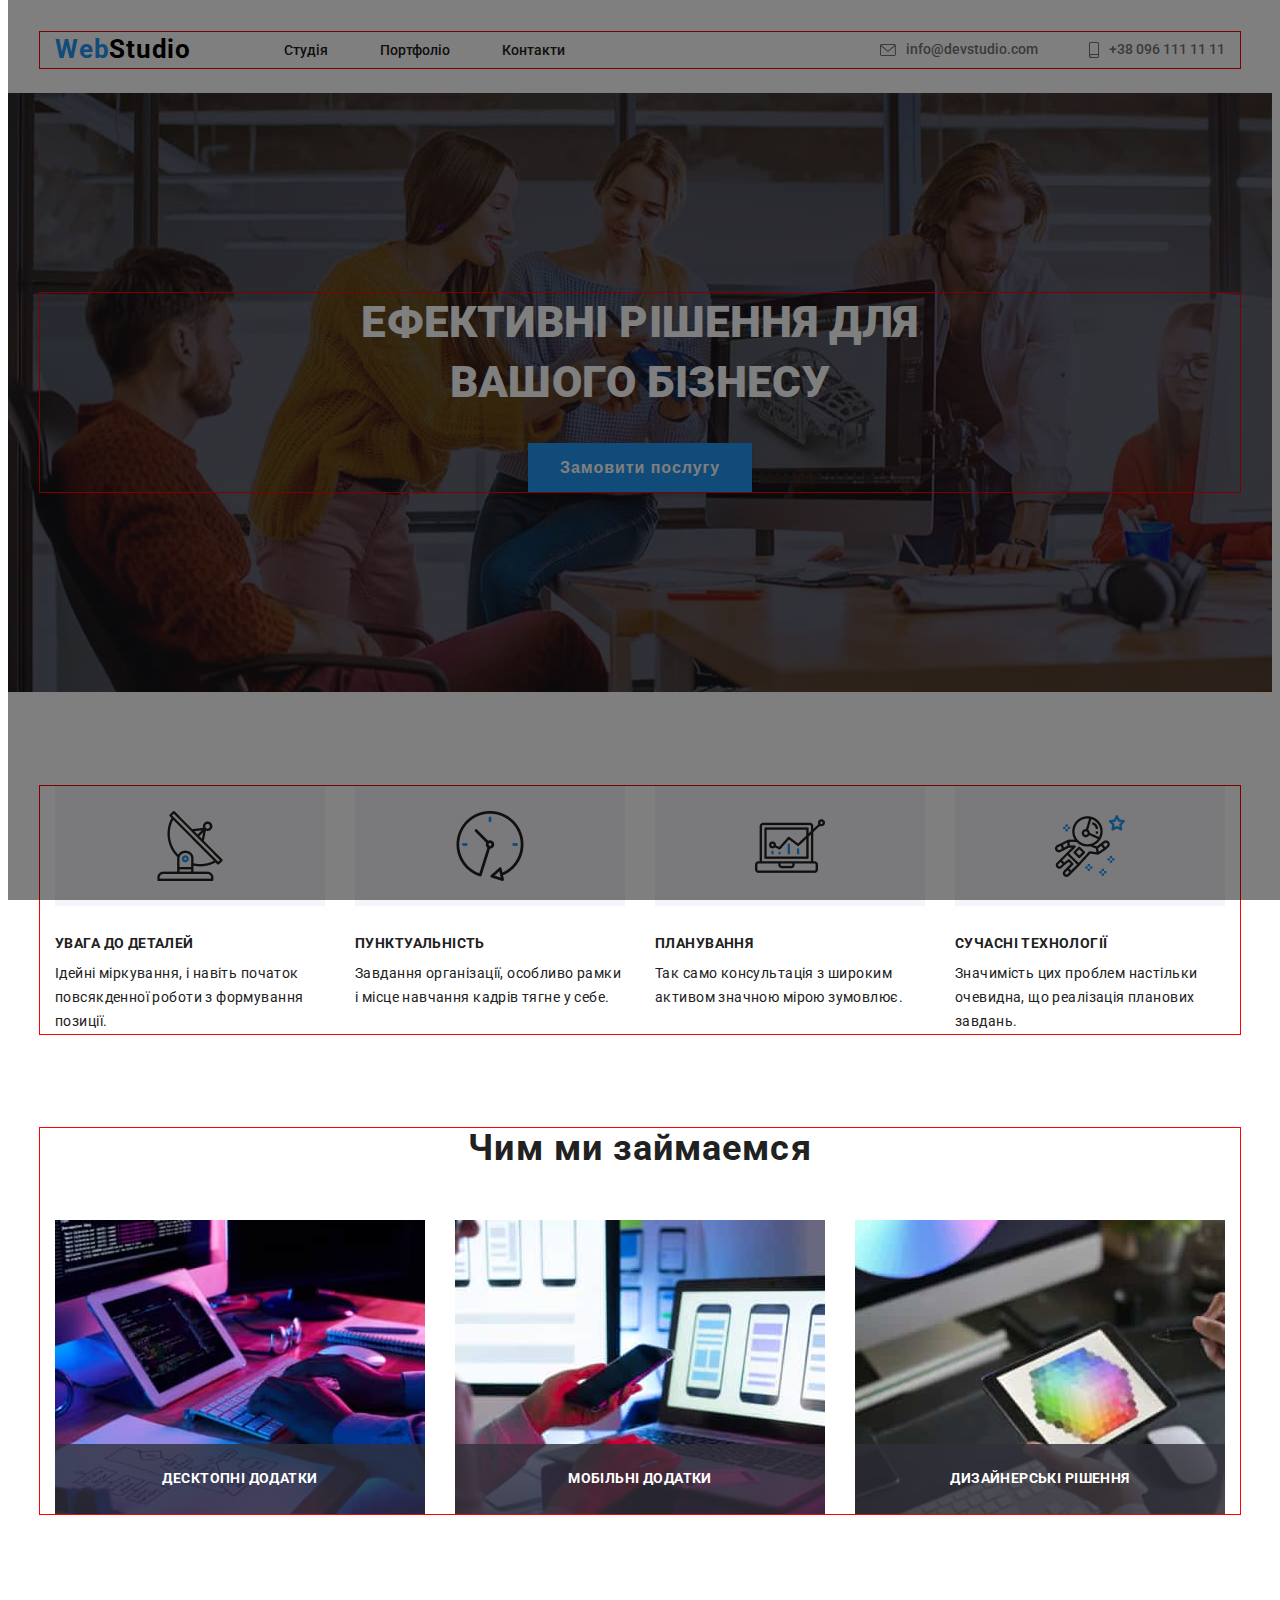
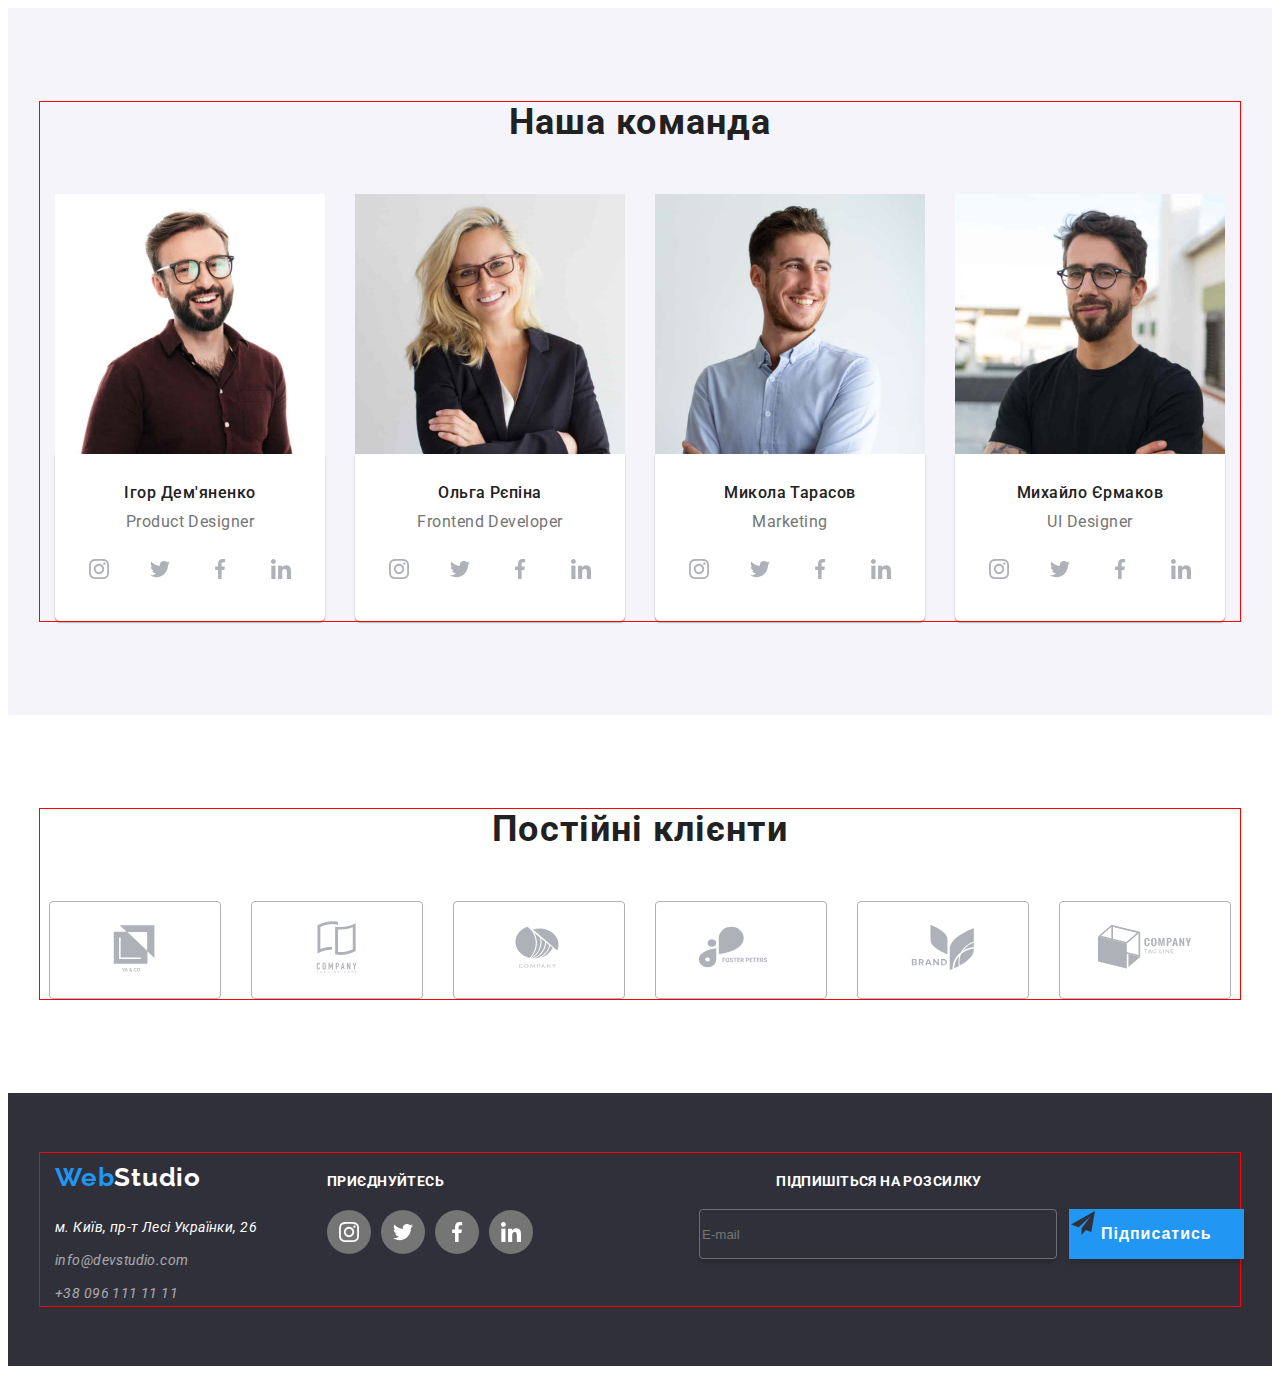
==== commit 398576fc: "1" ====
--- a/index.html
+++ b/index.html
@@ -32,16 +32,7 @@
         </svg>+38 096 111 11 11</a></li>
       </ul>
     </div>
-    <div class="menu">
-<ul class="menu-list">
-  <li class="menu-item"><a class="menu-href" href="">HOME</a></li>
-  <li class="menu-item"><a class="menu-href"  href="">CONTACT</a></li>
-  <li class="menu-item"><a  class="menu-href" href="">OUR TIME</a></li>
-  <li class="menu-item"><a  class="menu-href" href="">FOQ</a></li>
-  <li class="menu-item"><a  class="menu-href" href="">ABOUT</a></li>
-  <li class="menu-item"><a  class="menu-href" href="">NEWS</a></li>
-</ul>
-    </div>
+    
     </header>
     <main>
       <!-- Ефективні рішуння для вашого бізнесу -->
--- a/css/style.css
+++ b/css/style.css
@@ -158,22 +158,7 @@
         fill: var(--button-color);
     }
 }
-.menu{
-    padding-left: 150px;
-    padding: 40px;
-    width: 300px;
-    height: 600px;
-    background-color: #00000096;
-    position: absolute;
-    bottom: 0;
-    right: 0;
-}
-.menu-list{
-    display: flex;
-    flex-direction: column;
-    gap: 10px;
-
-}
+
 /* =============================header==================================== */
 /* =================================biznes=============================== */
 
@@ -545,10 +530,10 @@
     width: 24px;
     height: 24px;
     flex-shrink: 0;
-    fill: #fafafc;
+    fill: var(--aggrefon-color);
     position: absolute;
-    top: 13px;
-    left: 140px;
+    top: 2px;
+    left: 2px;
     
 }
 .button-close:hover{
@@ -565,11 +550,22 @@
 border-radius: 4px;
 background: #FFF;
 box-shadow: 0px 1px 3px 0px rgba(0, 0, 0, 0.12), 0px 1px 1px 0px rgba(0, 0, 0, 0.14), 0px 2px 1px 0px rgba(0, 0, 0, 0.20);
-
+/* transform: translate(0) rotate(0); */
+
+transition-property:transform;
+transition-duration: 1500ms;
+transition-timing-function: ease-in;
+transform: scale(1);
+}
+.is-hidden .windov{
+    /* transform: translate(1000px,1000px) rotate(720deg); */
+   transform: scale(0) rotate(360deg)
+   skew(20deg,30deg);
 }
 .is-hidden{
-opacity: 0;
+opacity: 1;
 pointer-events: none;
+
 }
 .button-close{
     width: 30px;
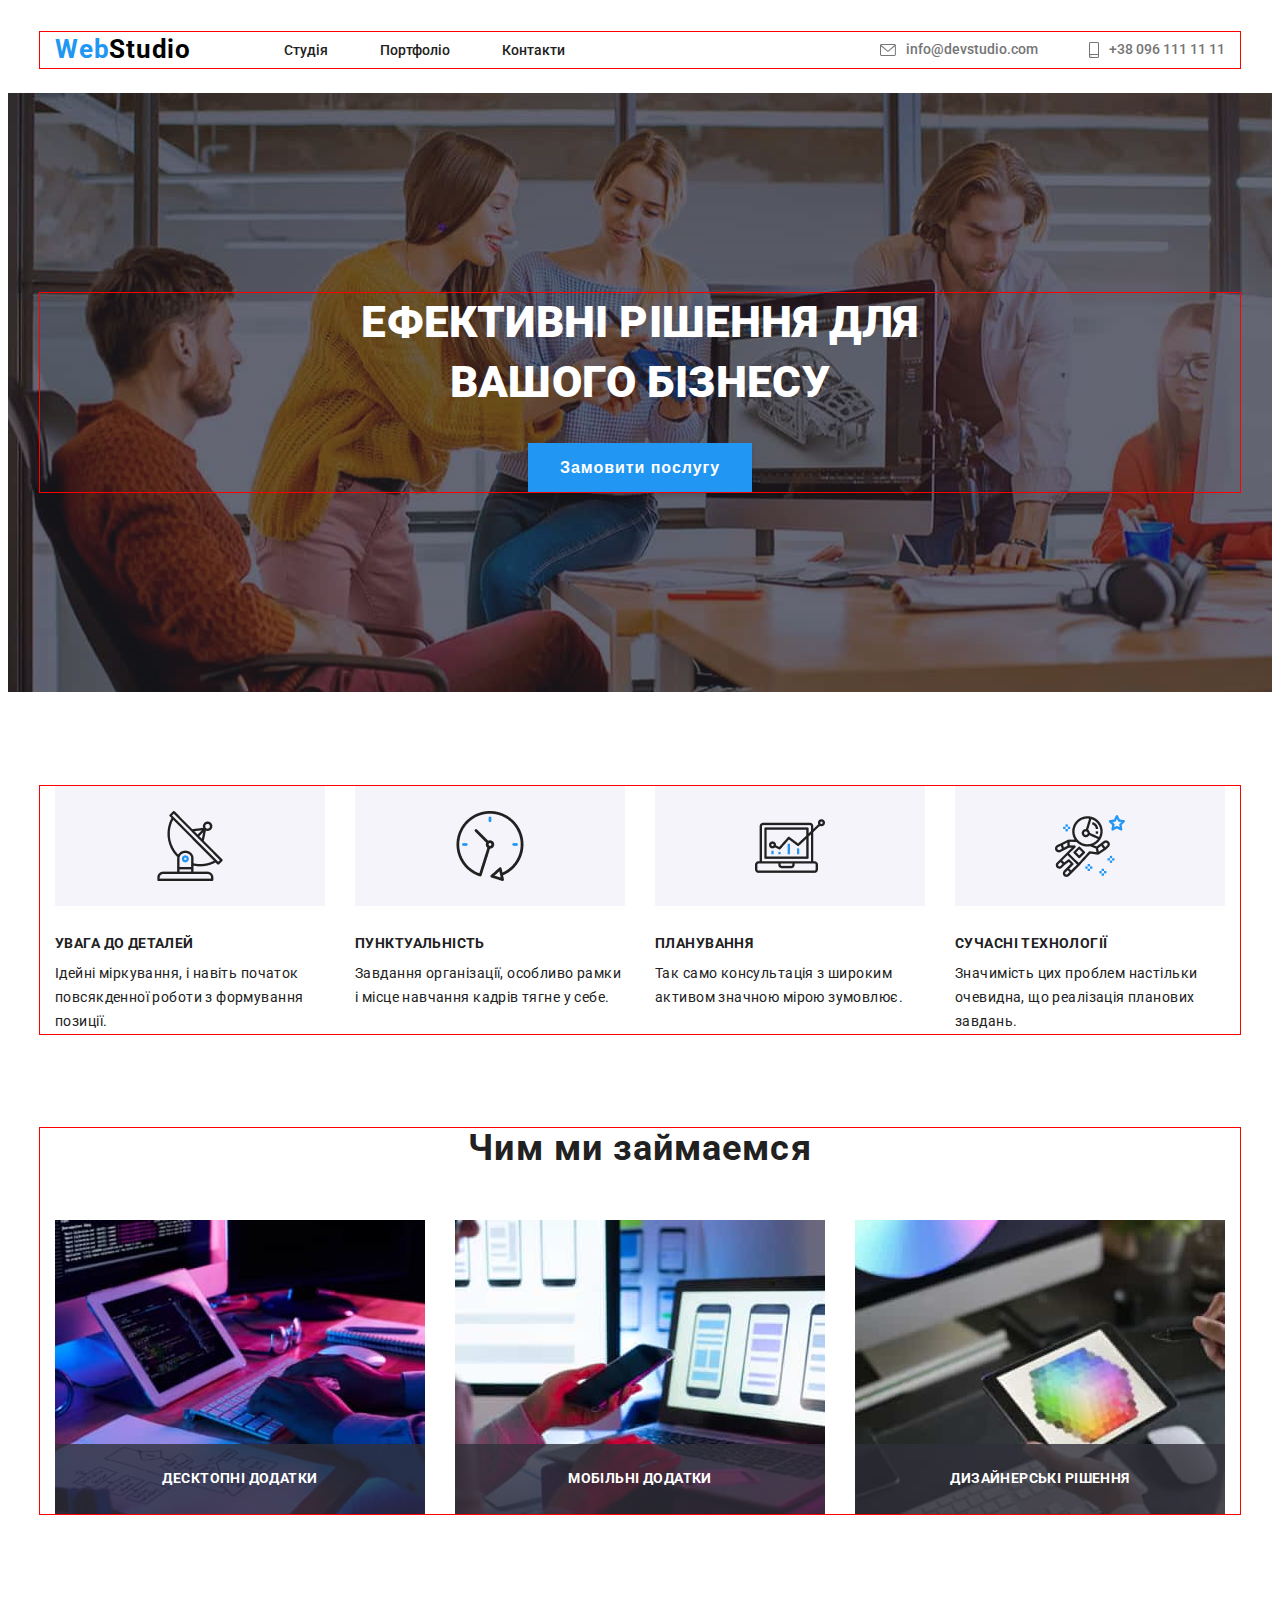
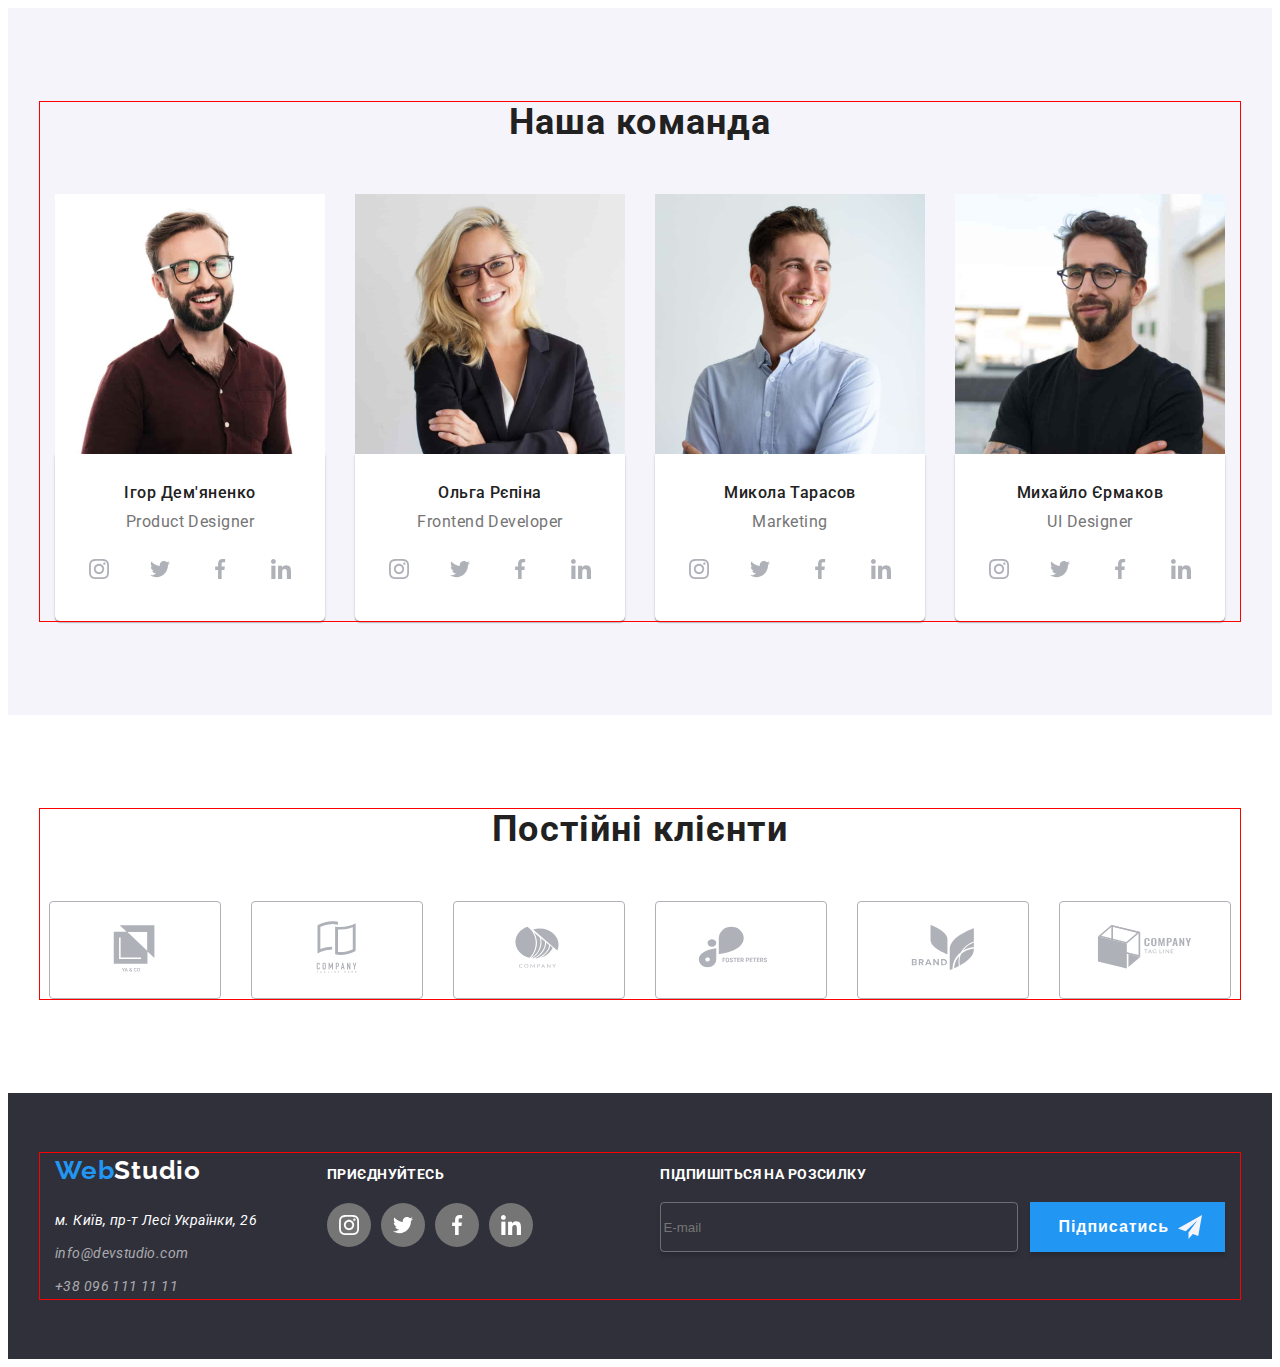
==== commit 93a06cdf: "1" ====
--- a/index.html
+++ b/index.html
@@ -345,7 +345,7 @@
       <form action="subscribe.php" method="post">
         <div class="footer-div2">
         <input class="footer-input" type="email" name="email" placeholder="E-mail" required>
-        <button type="submit" class="footer-button">Підписатись<svg class="button-svg">
+        <button type="submit" class="footer-button">Підписатись<svg class="footer-telegram">
       <use href="./pages/symbol-defs.svg#icon-telegram"></use>
     </svg></button>
     
@@ -355,9 +355,9 @@
     </div>
     </div>
     </footer>
-    <div class=" beg is-hidden " data-modal>
+    <div class="beg is-hidden " data-modal>
 <div class="windov">
-  <button class="button-close" type="button-close" data-modal-close>
+  <button class="button-close" type="button" data-modal-close>
     <svg class="button-svg">
       <use href="./pages/symbol-defs.svg#icon-close"></use>
     </svg>
--- a/css/style.css
+++ b/css/style.css
@@ -511,10 +511,20 @@
 display: inline-block;
 margin-top: 9px;
 }
+.footer-telegram{
+    width: 24px;
+    height: 24px;
+    flex-shrink: 0;
+    fill: var(--fon-tim);
+    position: absolute;
+    top: 13px;
+    left: 138px;
+    margin-left: 10px;
+}
 
 /* ============================footer============================== */
-/* ==============================cart=============================== */
-/* ====================================beg================== */
+
+/* =======================windov=============beg================== */
 .beg{
     position: fixed;
     top: 0;
@@ -524,17 +534,15 @@
     display: flex;
     justify-content: center;
     align-items: center;
+   
 }
 
 .button-svg{
     width: 24px;
     height: 24px;
-    flex-shrink: 0;
     fill: var(--aggrefon-color);
-    position: absolute;
-    top: 2px;
-    left: 2px;
     
+    
 }
 .button-close:hover{
 
@@ -544,9 +552,9 @@
 }
 }
 .windov{
+    opacity: 1;
     width: 528px;
 height: 581px;
-flex-shrink: 0;
 border-radius: 4px;
 background: #FFF;
 box-shadow: 0px 1px 3px 0px rgba(0, 0, 0, 0.12), 0px 1px 1px 0px rgba(0, 0, 0, 0.14), 0px 2px 1px 0px rgba(0, 0, 0, 0.20);
@@ -563,7 +571,7 @@
    skew(20deg,30deg);
 }
 .is-hidden{
-opacity: 1;
+opacity: 0;
 pointer-events: none;
 
 }
@@ -574,8 +582,11 @@
 border: 1px solid   rgba(0, 0, 0, 0.3);
 position: absolute;
 background-color: transparent;
-margin-left:490px;
-margin-top: 8px;
+    top: 12px;
+   right: 15px;
+   display: flex;
+   justify-content: center;
+   align-items: center;
 }
 .windov-title{
     color:var(--text-color);
@@ -608,6 +619,9 @@
     top: 30px;
     left: 12px;
 }
+.windov-svg:hover{
+    fill: var(--button-color);
+}
 .windov-checkbox{
     display: flex;
     margin-right: auto;
@@ -622,15 +636,17 @@
     font-weight: 700;
     line-height:1.87;
     letter-spacing: 0.96px;
-    padding: 10px 32px;
+    padding:  10px 52px 10px 52px;
     background-color: var(--button-color);
     border: none;
     margin-top: 30px;
     margin-left: 164px;
     box-shadow: 0px 4px 4px 0px rgba(0, 0, 0, 0.15);
+    border-radius: 4px;
 
 }
 .windov-href{
+  
 margin-left: 5px;
     color: var(--button-color);
 font-size: 14px;
@@ -652,6 +668,7 @@
 font-weight: 400;
 line-height:1.7; 
 letter-spacing: 0.42px;
+margin-left: 5px;
 }
 .windov-input{
     width: 448px;
@@ -666,6 +683,23 @@
 padding-left: 50px;
 
 }
+.windov-input:hover,
+.windov-input:focus
+{
+  border: none;
+  outline:  1px solid var(--button-color);
+   
+}
+.windov-input:hover + .windov-svg,
+.windov-input:focus + .windov-svg{
+    fill:var(--button-color) ;
+}
+
+/* border: 1px solid var(--button-color);
+.windov-svg{     
+    
+    fill: var(--button-color);
+} */
 .windov-coment{
     width: 448px;
     height: 120px;
@@ -673,15 +707,77 @@
     border: 1px solid rgba(33, 33, 33, 0.20);
     resize: none;
     margin-left: 40px;
-
-}
-.button-svg{
-
-}
+    padding: 12px 16px 12px 16px ;
+
+}
+
 /* -----------------------------------------------------------------------------PORTFOLIO----------------------------------------------------------------------------------------------- */
+/* ==============================cart=============================== */
 .cart-item{
     flex-basis: calc((100% - 60px) / 3);
-}
+    position: relative;
+    overflow: hidden; 
+}
+.cart-item:hover{
+    .cart-hover{
+        opacity: 1;
+        transform: translateY(0);
+    }
+}
+.cart-reletive{
+    position: relative;
+}
+
+.cart-hover{
+    color: var(--fon-color);
+    transition-property:transform;
+    transition-duration: 1000ms;
+    transition-timing-function:cubic-bezier(0.165, 0.84, 0.44, 1) ;
+    transform: translateY(100%);
+font-size: 18px;
+font-style: normal;
+font-weight: 400;
+line-height: 1.5;
+letter-spacing: 0.54px;
+position: absolute;
+top: 0;
+left: 0;
+padding: 50px;
+background-color: rgba(33, 150, 243, 0.90);
+z-index: 1;
+opacity: 0;
+}
+/* .cart-foto{
+    position: absolute;
+    top: 244px;
+    left: 45px;
+}
+.cart-hover{
+    transition-property:transform;
+    transition-duration: 1000ms;
+    transition-timing-function:cubic-bezier(0.165, 0.84, 0.44, 1) ;
+      font-family: color;
+  transform: translateY(100%);
+      font-family: Roboto;
+      font-size: 18px;
+      font-weight: 400;
+      position: absolute;
+      letter-spacing: 0.54px;
+      top: 0;
+      right: 0;
+      padding: 50px; ;
+      background-color: rgba(16, 128, 169, 0.385);
+  z-index: 1;
+  opacity: 0;
+  }
+  
+  .cart-item:hover{
+    .blogs-hover{
+opacity: 1;
+transform: translateY(0);
+
+        }
+      } */
 .cart-list{
     display: grid;
     column-gap: 30px;
@@ -762,11 +858,10 @@
 
  .footer-form {
    
-    padding: 20px;
-    text-align: center;
+    
     border-radius: 10px;
-    width: 400px;
-    margin: 0 auto;
+  
+   margin-left: auto;
   }
   
   .footer-h2{
@@ -798,7 +893,7 @@
     font-weight: 700;
     line-height:1.87;
     letter-spacing: 0.96px;
-    padding: 10px 32px;
+    padding: 10px 56px 10px 28px;
     background-color: var(--button-color);
     border: none;
     box-shadow: 0px 4px 4px 0px rgba(0, 0, 0, 0.15);
@@ -807,30 +902,8 @@
 }
 .footer-div2{
     display: flex;
-}
-
-  /* .subscription-form form {
-    display: flex;
-    justify-content: center;
-    gap: 10px;
-  }
-  
-  .subscription-form input[type="email"] {
-    padding: 10px;
-    border: 1px solid #ccc;
-    border-radius: 5px;
-    width: 200px;
-  }
-  
-  .subscription-form button {
-    padding: 10px 20px;
-    border: none;
-    border-radius: 5px;
-    background-color: #007bff;
-    color: #fff;
-    cursor: pointer;
-  }
-  
-  .subscription-form button:hover {
-    background-color: #0056b3;
-  } */+    justify-content: start;
+   
+}
+
+ 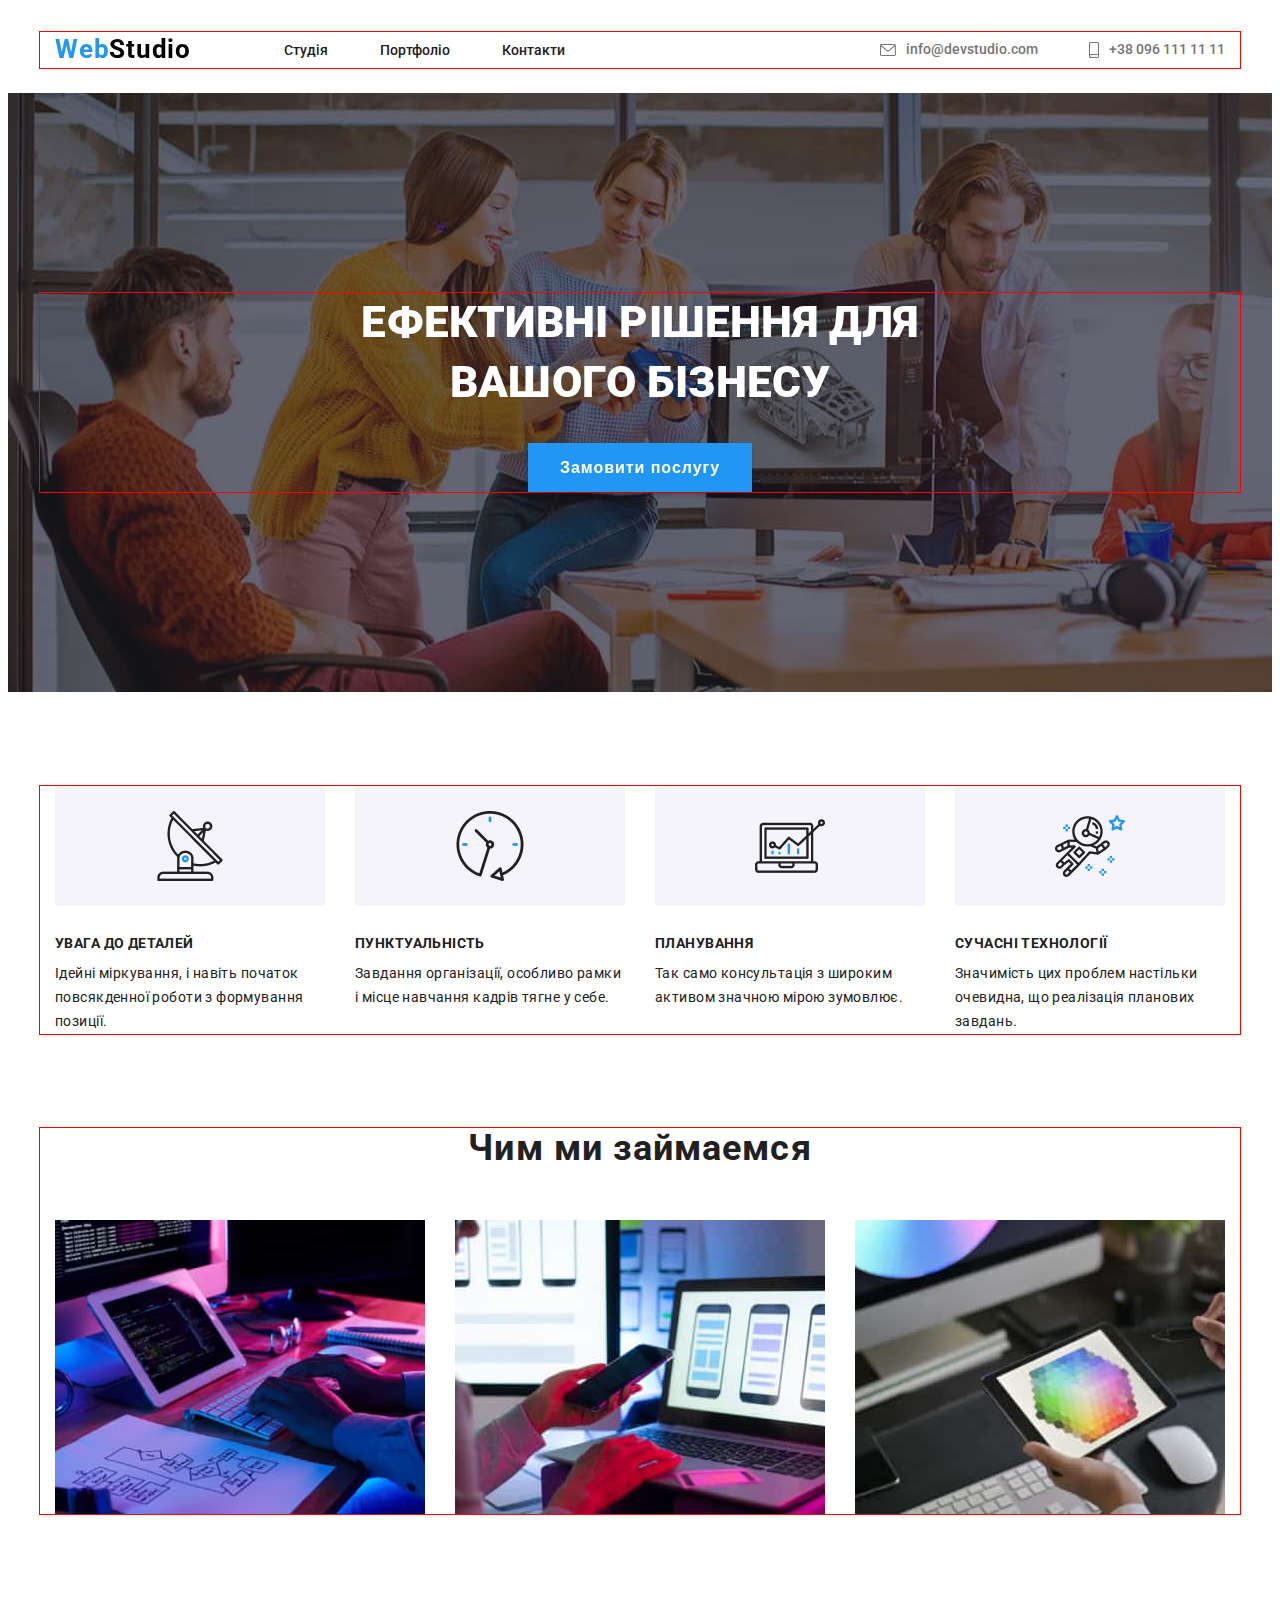
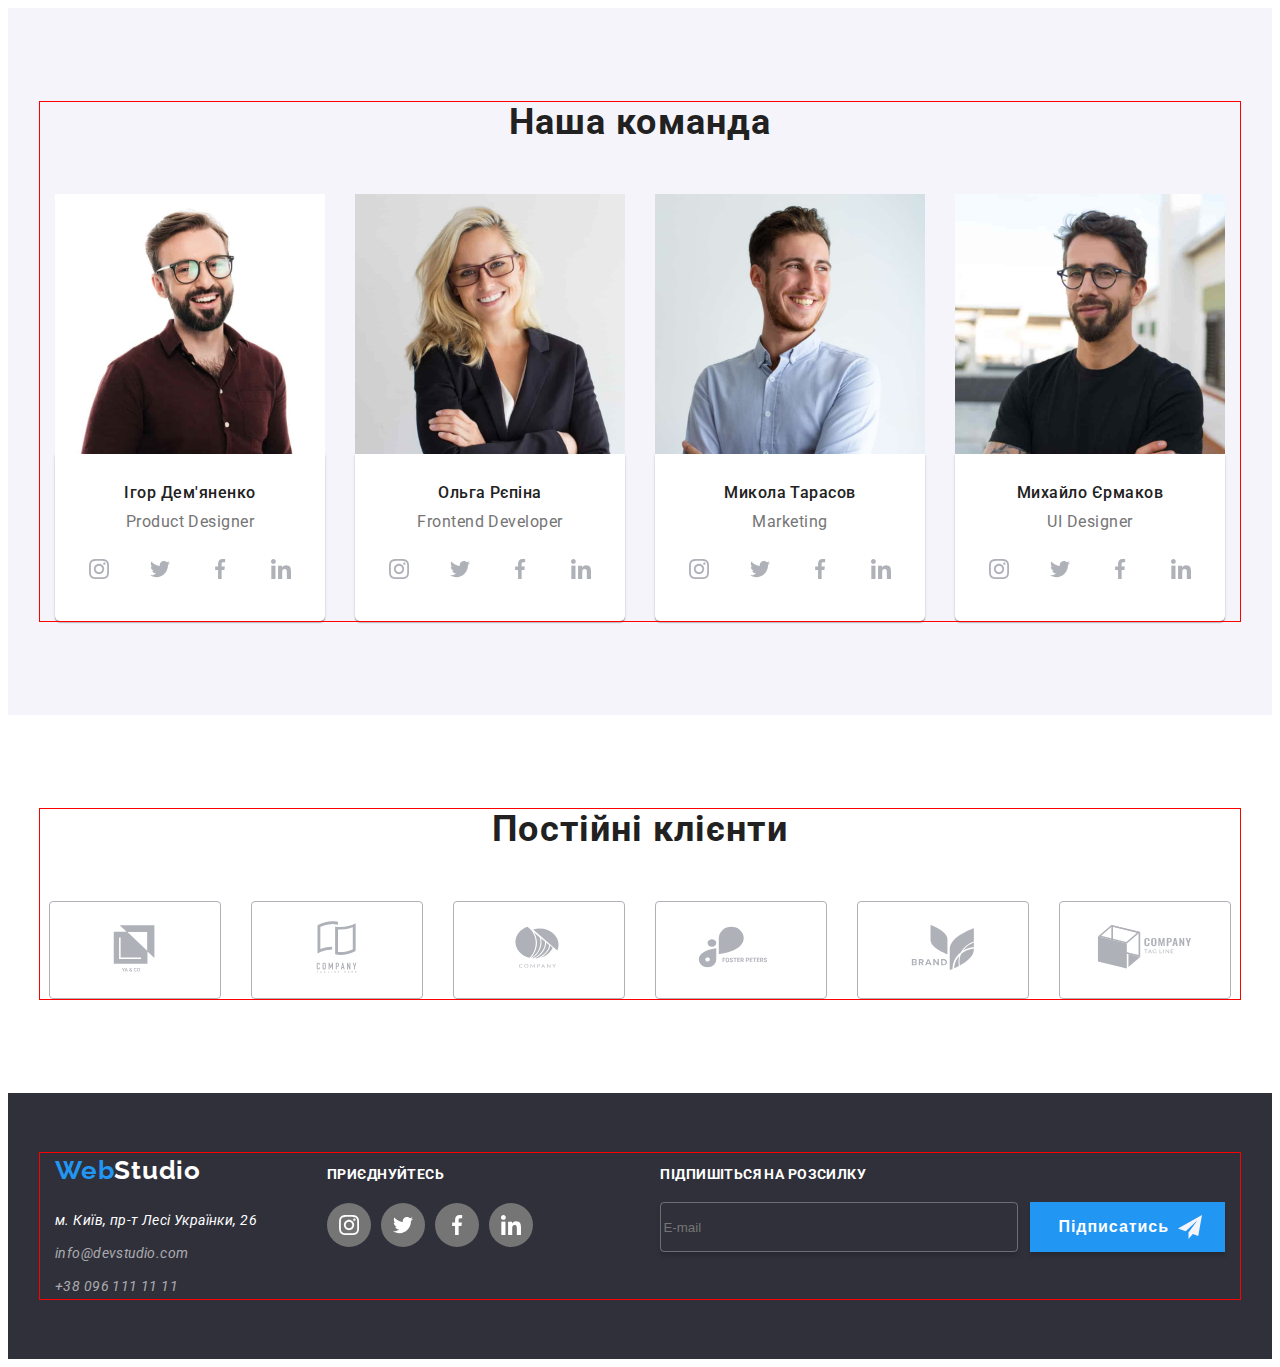
==== commit e1cded7c: "cubic-bezier" ====
--- a/index.html
+++ b/index.html
@@ -8,13 +8,18 @@
     <link rel="preconnect" href="https://fonts.googleapis.com">
 <link rel="preconnect" href="https://fonts.gstatic.com" crossorigin>
 <link href="https://fonts.googleapis.com/css2?family=Raleway:ital,wght@0,100..900;1,100..900&family=Roboto:ital,wght@0,100;0,300;0,400;0,500;0,700;0,900;1,100;1,300;1,400;1,500;1,700;1,900&display=swap" rel="stylesheet">
+<link
+rel="stylesheet"
+href="https://cdnjs.cloudflare.com/ajax/libs/animate.css/4.1.1/animate.min.css"
+/>
+<link href="https://unpkg.com/aos@2.3.1/dist/aos.css" rel="stylesheet">
 <link rel="stylesheet" href="./css/resed.css">
    <link rel="stylesheet" href="./css/style.css">
   </head>
   <body>
     <header class="header">
       <div class="container header-container">
-         <a class="header-logo" href="./index.html"><span class="header-web">Web</span>Studio</a> 
+         <a class="header-logo"data-aos="fade-up-right" href="./index.html"><span class="header-web" >Web</span>Studio</a> 
       <nav class="header-nav">
         <ul class="header-list">
           <li class="header-item" ><a href="./index.html" class="header-avatar">Студія </a></li>
@@ -38,8 +43,12 @@
       <!-- Ефективні рішуння для вашого бізнесу -->
       <section class="biznes">
         <div class="container ">
-        <h1 class="biznes-blockquote">Ефективні рішeння для вашого бізнесу</h1>
-        <button class="biznes-button" type="button" data-modal-open>Замовити послугу</button>
+        <h1 class="biznes-blockquote"data-aos="flip-left"data-aos-easing="linear"
+        data-aos-duration="1500">Ефективні рішeння для вашого бізнесу</h1>
+        <button class="biznes-button" data-aos="fade-left"
+        data-aos-anchor="#example-anchor"
+        data-aos-offset="500"
+        data-aos-duration="500"type="button" data-modal-open>Замовити послугу</button>
       </div>
       </section>
       <!-- ditels -->
@@ -82,12 +91,12 @@
         <div class="container">
         <h2 class="doing-snippet">Чим ми займаемся</h2>
         <ul class="doing-list">
-          <li class="doing-caption"><img src="./pages/work.jpg" alt="comp" />
-          <p class="doing-hozihn">Десктопні додатки</p></li>
+          <li class="doing-caption"  ><img src="./pages/work.jpg" alt="comp" />
+          <p class="doing-hozihn" data-aos="fade-up">Десктопні додатки</p></li>
           <li class="doing-caption"><img src="./pages/leptop.jpg" alt="tel" />
-          <p class="doing-hozihn">Мобільні додатки</p></li>
+          <p class="doing-hozihn" data-aos="fade-up">Мобільні додатки</p></li>
           <li class="doing-caption"><img src="./pages/planshet.jpg" alt="tablet" />
-            <p class="doing-hozihn">Дизайнерські рішення</p></li>
+            <p class="doing-hozihn" data-aos="fade-up">Дизайнерські рішення</p></li>
         </ul>
       </div>
       </section>
@@ -399,15 +408,12 @@
     <script src="./js/modal.js " type="module"></script>
 
 
-
-
-
-   
-
-
-
     
     <!-- ----------------------------------------- -->
+    <script src="https://unpkg.com/aos@2.3.1/dist/aos.js"></script>
+    <script>
+      AOS.init();
+    </script>
     
   </body>
 </html>
--- a/css/style.css
+++ b/css/style.css
@@ -48,7 +48,7 @@
       opacity: 1;
       transition-property:opacity;
       transition-duration: 250ms;
-      transition-timing-function: cubic-bezier(.22,.15,1,.86);
+      transition-timing-function: cubic-bezier(0.4, 0, 0.2, 1);
     }
     .header-thumb::after{
         content: "";
@@ -67,7 +67,7 @@
           opacity: 1;
           transition-property:opacity;
       transition-duration: 250ms;
-      transition-timing-function: cubic-bezier(.22,.15,1,.86);
+      transition-timing-function:cubic-bezier(0.4, 0, 0.2, 1);
         }
     .header-item{
         position: relative;
@@ -133,13 +133,13 @@
     margin-left: auto;
     transition-property:color;
 transition-duration: 250ms;
-transition-timing-function: cubic-bezier(.22,.15,1,.86);
+transition-timing-function:cubic-bezier(0.4, 0, 0.2, 1);
 }
 .header-avatar:hover{
     color: var(--button-color);
     transition-property:color;
-transition-duration: 250ms;
-transition-timing-function: cubic-bezier(.22,.15,1,.86);
+    transition-duration: 250ms;
+    transition-timing-function:cubic-bezier(0.4, 0, 0.2, 1);
 }
 
 .header-avatar{
@@ -151,11 +151,20 @@
 }
 .header-thumb:hover{
     color: var(--button-color);
+    transition-property:color;
+    transition-duration: 250ms;
+    transition-timing-function:cubic-bezier(0.4, 0, 0.2, 1);
     .header-svg{
         fill: var(--button-color);
+        transition-property:color;
+        transition-duration: 250ms;
+        transition-timing-function:cubic-bezier(0.4, 0, 0.2, 1);
     }
     .header-element{
         fill: var(--button-color);
+        transition-property:color;
+        transition-duration: 250ms;
+        transition-timing-function:cubic-bezier(0.4, 0, 0.2, 1);
     }
 }
 
@@ -384,8 +393,14 @@
 }
 .tim-href:hover{
 background-color: var(--button-color);
+transition-property:background-color;
+        transition-duration: 250ms;
+        transition-timing-function:cubic-bezier(0.4, 0, 0.2, 1);
 .tim-svg{
   fill: var(--fon-color);
+  transition-property:fill;
+        transition-duration: 250ms;
+        transition-timing-function:cubic-bezier(0.4, 0, 0.2, 1);
 }
 }
 /* =====================tim========================= */
@@ -412,8 +427,14 @@
 }
 .svg-item:hover{
     border: 1px solid var(--button-color);
+    transition-property:border;
+        transition-duration: 250ms;
+        transition-timing-function:cubic-bezier(0.4, 0, 0.2, 1);
     .main-svg{
         fill: var(--button-color);
+        transition-property:fill;
+        transition-duration: 250ms;
+        transition-timing-function:cubic-bezier(0.4, 0, 0.2, 1);
     }
 }
 
@@ -470,8 +491,14 @@
 }
 .footer-href:hover{
 background-color: var(--button-color);
+        transition-property:background-color;
+        transition-duration: 250ms;
+        transition-timing-function:cubic-bezier(0.4, 0, 0.2, 1);
 .footer-svg{
   fill: var(--fon-color);
+        transition-property:fill;
+        transition-duration: 250ms;
+        transition-timing-function:cubic-bezier(0.4, 0, 0.2, 1);
 }
 }
 .footer{
@@ -543,13 +570,6 @@
     fill: var(--aggrefon-color);
     
     
-}
-.button-close:hover{
-
-.button-svg{
-   
-    fill: var(--button-color);
-}
 }
 .windov{
     opacity: 1;
@@ -686,6 +706,9 @@
 .windov-input:hover,
 .windov-input:focus
 {
+    transition-property:outline;
+    transition-duration: 250ms;
+    transition-timing-function:cubic-bezier(0.4, 0, 0.2, 1);
   border: none;
   outline:  1px solid var(--button-color);
    
@@ -693,6 +716,9 @@
 .windov-input:hover + .windov-svg,
 .windov-input:focus + .windov-svg{
     fill:var(--button-color) ;
+    transition-property:fill;
+    transition-duration: 250ms;
+    transition-timing-function:cubic-bezier(0.4, 0, 0.2, 1);
 }
 
 /* border: 1px solid var(--button-color);
@@ -719,17 +745,20 @@
     overflow: hidden; 
 }
 .cart-item:hover{
+
     .cart-hover{
+         transition-timing-function:  cubic-bezier(0.4, 0, 0.2, 1);
         opacity: 1;
-        transform: translateY(0);
+transform: translateY(0);
     }
 }
 .cart-reletive{
+    overflow: hidden;
     position: relative;
 }
 
 .cart-hover{
-    color: var(--fon-color);
+     color: var(--fon-color);
     transition-property:transform;
     transition-duration: 1000ms;
     transition-timing-function:cubic-bezier(0.165, 0.84, 0.44, 1) ;
@@ -745,39 +774,10 @@
 padding: 50px;
 background-color: rgba(33, 150, 243, 0.90);
 z-index: 1;
-opacity: 0;
-}
-/* .cart-foto{
-    position: absolute;
-    top: 244px;
-    left: 45px;
-}
-.cart-hover{
-    transition-property:transform;
-    transition-duration: 1000ms;
-    transition-timing-function:cubic-bezier(0.165, 0.84, 0.44, 1) ;
-      font-family: color;
-  transform: translateY(100%);
-      font-family: Roboto;
-      font-size: 18px;
-      font-weight: 400;
-      position: absolute;
-      letter-spacing: 0.54px;
-      top: 0;
-      right: 0;
-      padding: 50px; ;
-      background-color: rgba(16, 128, 169, 0.385);
-  z-index: 1;
-  opacity: 0;
-  }
-  
-  .cart-item:hover{
-    .blogs-hover{
-opacity: 1;
-transform: translateY(0);
-
-        }
-      } */
+opacity: 0; 
+
+}
+
 .cart-list{
     display: grid;
     column-gap: 30px;
@@ -849,6 +849,9 @@
    border-radius: 5px;
 }
 .button:hover{
+    transition-property:color;
+    transition-duration: 250ms;
+    transition-timing-function:cubic-bezier(0.4, 0, 0.2, 1);
     color: var(--aggretext-color);
     background-color: var(--button-color);
     box-shadow: 0px 3px 1px 0px rgba(0, 0, 0, 0.10), 0px 1px 2px 0px rgba(0, 0, 0, 0.08), 0px 2px 2px 0px rgba(0, 0, 0, 0.12)
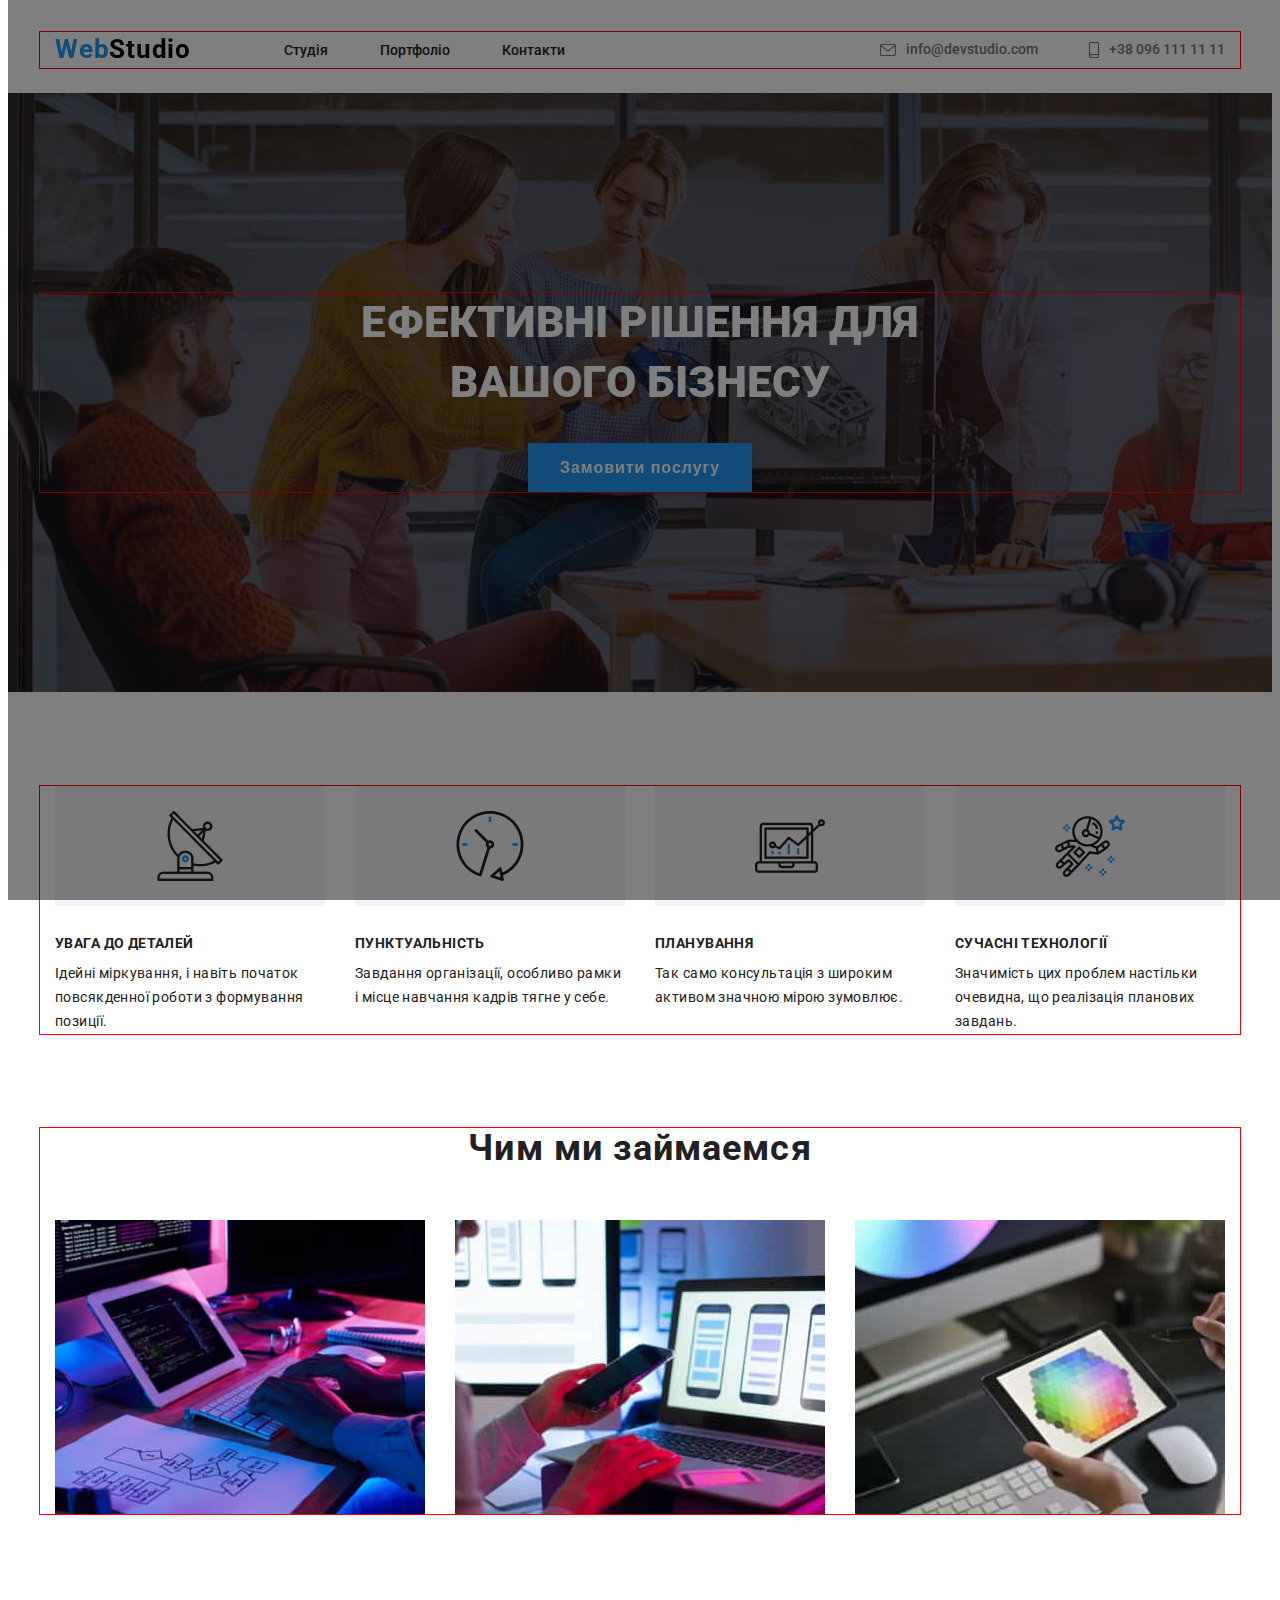
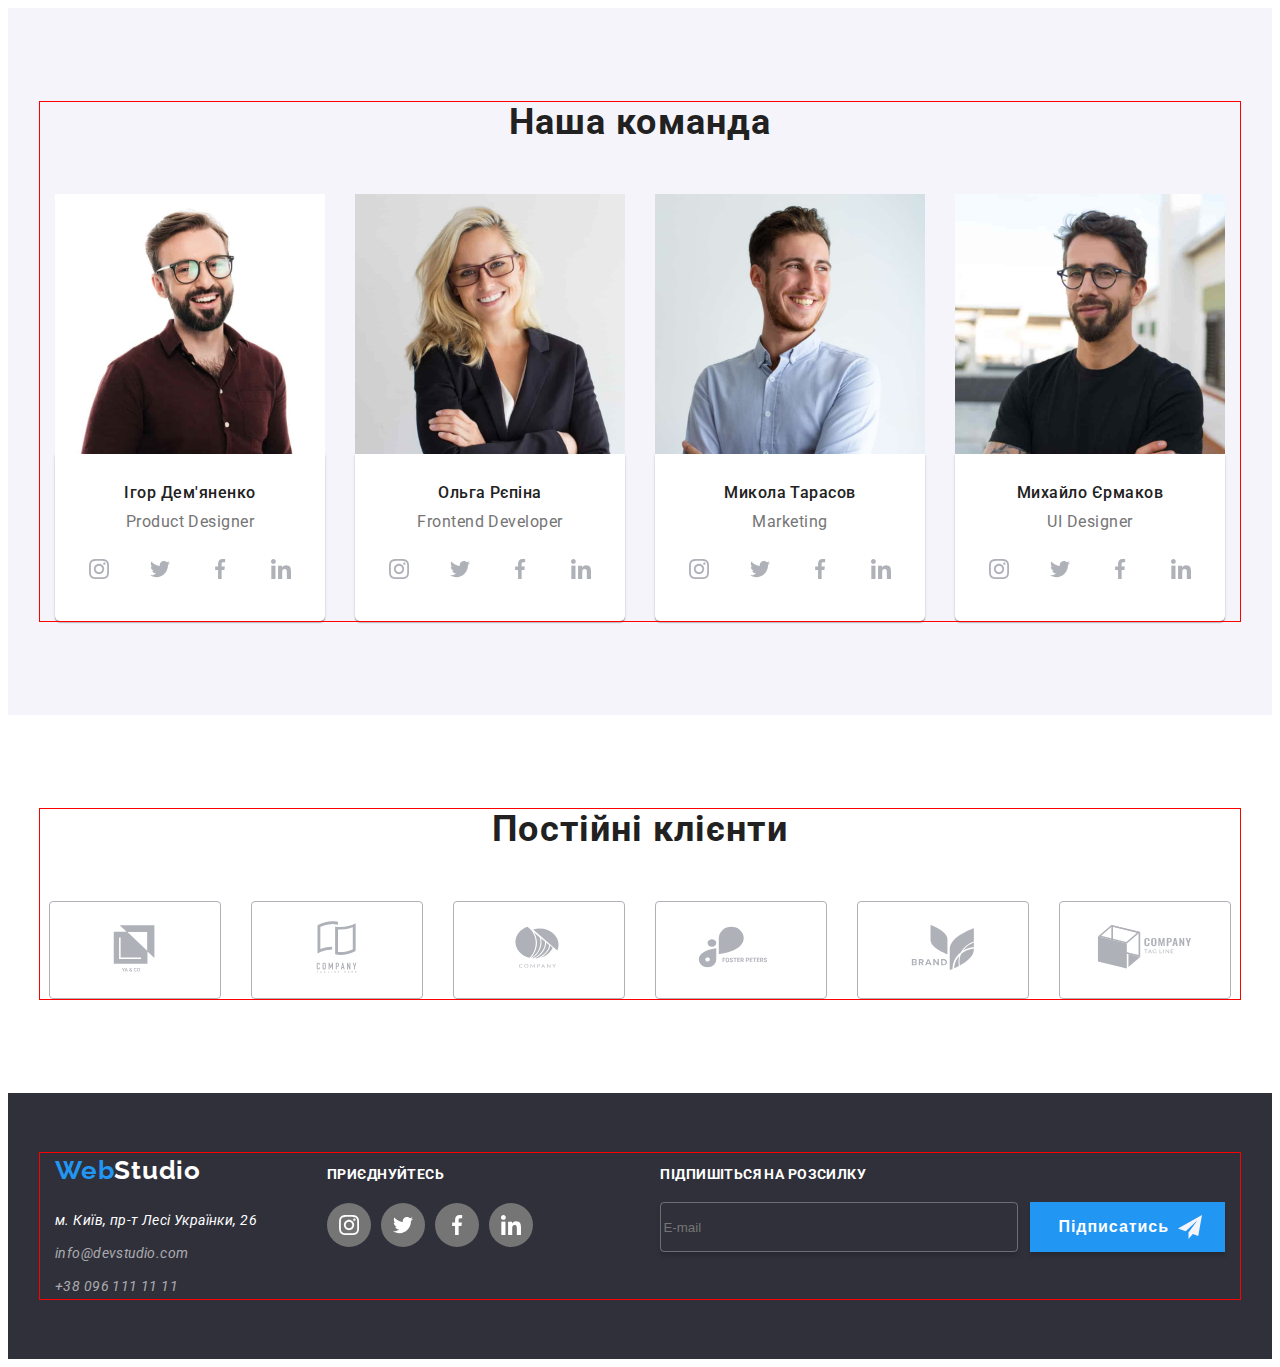
==== commit 03946529: "scss" ====
--- a/index.html
+++ b/index.html
@@ -14,12 +14,12 @@
 />
 <link href="https://unpkg.com/aos@2.3.1/dist/aos.css" rel="stylesheet">
 <link rel="stylesheet" href="./css/resed.css">
-   <link rel="stylesheet" href="./css/style.css">
+   <link rel="stylesheet" href="./style/main.min.css">
   </head>
   <body>
     <header class="header">
       <div class="container header-container">
-         <a class="header-logo"data-aos="fade-up-right" href="./index.html"><span class="header-web" >Web</span>Studio</a> 
+         <a class="header-logo"  data-aos="fade-down-right" href="./index.html"><span class="header-web" >Web</span>Studio</a> 
       <nav class="header-nav">
         <ul class="header-list">
           <li class="header-item" ><a href="./index.html" class="header-avatar">Студія </a></li>
@@ -364,10 +364,11 @@
     </div>
     </div>
     </footer>
-    <div class="beg is-hidden " data-modal>
-<div class="windov">
-  <button class="button-close" type="button" data-modal-close>
-    <svg class="button-svg">
+    <sectio class="windov">
+    <div class="windov-beg is-hidden " data-modal>
+<div class="windov-div">
+  <button class="windov-close" type="button" data-modal-close>
+    <svg class="windov-svg">
       <use href="./pages/symbol-defs.svg#icon-close"></use>
     </svg>
   </button>
@@ -407,7 +408,7 @@
     </div>
     <script src="./js/modal.js " type="module"></script>
 
-
+  </sectio>
     
     <!-- ----------------------------------------- -->
     <script src="https://unpkg.com/aos@2.3.1/dist/aos.js"></script>
--- a/style/main.min.css
+++ b/style/main.min.css
@@ -0,0 +1 @@
+ul{list-style:none;margin:0;padding:0}img{display:block}a{text-decoration:none}h1,h2,h3,h4,p{margin:0}:root{--button-color:#2196F3;--logo-color:#000000;--text-color:#212121;--fon-color:#FFF;--aggrefon-color:#2F303A;--aggretext-color:#FFF;--text2-color:#757575;--fon-tim:#F5F4FA;--svg-color:#AFB1B8}*{box-sizing:border-box}body{font-family:"Roboto"}img{width:100%}.container{width:1200px;margin:0 auto;padding:0 15px;outline:1px solid red}.header-avatar::after{content:"";display:block;width:100%;height:5px;background-color:var(--button-color);border-radius:10px;position:absolute;left:0;bottom:-34px;opacity:0}.header-avatar:hover::after{opacity:1;transition-property:opacity;transition-duration:250ms;transition-timing-function:cubic-bezier(0.4, 0, 0.2, 1)}.header-thumb::after{content:"";display:block;width:100%;height:5px;background-color:var(--button-color);border-radius:10px;position:absolute;left:0;bottom:-34px;opacity:0}.header-thumb:hover::after{opacity:1;transition-property:opacity;transition-duration:250ms;transition-timing-function:cubic-bezier(0.4, 0, 0.2, 1)}.header-item{position:relative}.header-element{width:16px;height:12px;fill:var(--text2-color);margin-right:10px}.header-svg{width:10px;height:16px;fill:var(--text2-color);margin-right:10px}.header{padding-top:24px;padding-bottom:25px}.header-list{display:flex;gap:52px}.header-container{display:flex;align-items:center}.header-logo{color:var(--logo-color);font-size:26px;font-weight:700;line-height:1.38;letter-spacing:.78px;align-items:center;margin-right:93px}.header-web{color:var(--button-color)}.header-thumb{color:var(--text2-color);font-size:14px;font-weight:500;line-height:1.14;letter-spacing:.028px;font-style:normal;display:flex;align-items:center}.header-items{display:flex;align-items:center;gap:50px;margin-left:auto;transition-property:color;transition-duration:250ms;transition-timing-function:cubic-bezier(0.4, 0, 0.2, 1)}.header-avatar:hover{color:var(--button-color);transition-property:color;transition-duration:250ms;transition-timing-function:cubic-bezier(0.4, 0, 0.2, 1)}.header-avatar{color:var(--text-color);font-size:14px;font-weight:500;line-height:1.14}.header-thumb:hover{color:var(--button-color);transition-property:color;transition-duration:250ms;transition-timing-function:cubic-bezier(0.4, 0, 0.2, 1)}.header-thumb:hover .header-svg{fill:var(--button-color);transition-property:color;transition-duration:250ms;transition-timing-function:cubic-bezier(0.4, 0, 0.2, 1)}.header-thumb:hover .header-element{fill:var(--button-color);transition-property:color;transition-duration:250ms;transition-timing-function:cubic-bezier(0.4, 0, 0.2, 1)}.biznes-blockquote{color:var(--fon-color);text-align:center;font-size:44px;font-weight:900;line-height:1.36;letter-spacing:.2px;text-transform:uppercase;width:696px;margin-left:auto;margin-right:auto}.biznes-button{color:var(--aggretext-color);text-align:center;font-size:16px;font-weight:700;line-height:1.87;letter-spacing:.96px;padding:10px 32px;background-color:var(--button-color);border:none;margin-top:30px;box-shadow:0px 4px 4px 0px rgba(0,0,0,.15)}.biznes{background-color:var(--aggrefon-color);padding-top:200px;padding-bottom:200px;display:flex;gap:50;text-align:center;background-image:linear-gradient(rgba(47, 48, 58, 0.4), rgba(47, 48, 58, 0.4)),url(../pages/fon.jpg)}.ditels{padding-top:94px}.doing-caption{position:relative}.doing-hozihn{color:var(--fon-color);text-align:center;font-size:14px;font-weight:700;line-height:1.14;letter-spacing:.42px;text-transform:uppercase;position:absolute;bottom:0;left:0;padding-top:27px;padding-bottom:27px;background-color:rgba(47,48,58,.8);width:100%}.ditels-caption::before{content:"";display:block;margin-bottom:30px;width:270px;height:120px;background-color:var(--fon-tim);background-image:url(../images/1.png);background-position:center;background-size:70px;background-repeat:no-repeat}.ditels-caption:nth-child(2)::before{background-image:url(../images/clock\ .png)}.ditels-caption:nth-child(3)::before{background-image:url(../images/diagram.png)}.ditels-caption:nth-child(4)::before{background-image:url(../images/kosmonaft.png)}.ditels-text{color:var(--text-color);font-size:14px;font-weight:400;line-height:1.71;letter-spacing:.42px;width:270px}.ditels-snippet{color:var(--text-color);font-size:14px;font-weight:700;line-height:1.14;letter-spacing:.42px;margin-bottom:10px}.ditels-item{display:flex;gap:30px}.ditels{padding-bottom:94px;padding-top:94px}.doing-caption{flex-basis:calc((100% - 60px)/3)}.doing-snippet{color:var(--text-color);font-size:36px;font-weight:700;line-height:1.16;letter-spacing:1.08px;align-items:center;justify-content:center;margin-bottom:50px}.doing-caption{justify-content:center}.doing{display:flex;text-align:center;padding-bottom:94px}.doing-list{display:flex;gap:30px;-moz-column-gap:30px;column-gap:30px}.tim-dox{padding-top:30px;padding-bottom:30px;background-color:var(--aggretext-color);box-shadow:0px 1px 3px 0px rgba(0,0,0,.12),0px 1px 1px 0px rgba(0,0,0,.14),0px 2px 1px 0px rgba(0,0,0,.2);border-radius:0px 0px 5px 5px}.tim-snippet{color:var(--text-color);font-size:36px;font-weight:700;line-height:1.16;letter-spacing:1.08px;justify-content:center;margin-bottom:50px}.tim-copy{color:var(--text2-color);font-size:16px;font-weight:400;line-height:1.18;letter-spacing:.48px;margin-top:10px}.tim-dess{color:var(--text-color);font-size:16px;font-weight:500;line-height:1.18;letter-spacing:.48px}.tim{display:flex;background-color:var(--fon-tim);text-align:center}.tim-list{display:flex;background-color:var(--fon-tim);text-align:center;gap:30px}.tim{padding-top:94px;padding-bottom:94px}.content-item{flex-basis:calc((100% - 90px)/4)}.tim-div{display:flex;justify-content:space-evenly;gap:10px;margin-left:15px;margin-right:15px}.tim-svg{fill:var(--svg-color);width:20px;height:20px}.tim-href{display:flex;align-items:center;justify-content:center;background-color:var(--fon-color);border-radius:50%;width:44px;height:44px;margin-top:16px}.tim-href:hover{background-color:var(--button-color);transition-property:background-color;transition-duration:250ms;transition-timing-function:cubic-bezier(0.4, 0, 0.2, 1)}.tim-href:hover .tim-svg{fill:var(--fon-color);transition-property:fill;transition-duration:250ms;transition-timing-function:cubic-bezier(0.4, 0, 0.2, 1)}.svg{padding-top:94px;padding-bottom:94px}.svg-list{display:flex;gap:30px;justify-content:center}.main-svg{width:106px;height:60px;fill:var(--svg-color)}.svg-item{border:1px solid var(--svg-color);padding:16px 32px 16px 32px;border-radius:4px}.svg-item:hover{border:1px solid var(--button-color);transition-property:border;transition-duration:250ms;transition-timing-function:cubic-bezier(0.4, 0, 0.2, 1)}.svg-item:hover .main-svg{fill:var(--button-color);transition-property:fill;transition-duration:250ms;transition-timing-function:cubic-bezier(0.4, 0, 0.2, 1)}.svg-text{color:var(--text-color);text-align:center;font-size:36px;font-style:normal;font-weight:700;line-height:1.16;letter-spacing:1.08px;margin-bottom:50px}.footer-h1{color:var(--fon-color);font-size:14px;font-style:normal;font-weight:700;line-height:1.14;letter-spacing:.42px;text-transform:uppercase;margin-bottom:20px}.footer-div{margin-left:70px}.footer-box{display:flex;align-items:baseline}.footer-svg{fill:var(--fon-color);width:20px;height:20px}.footer-href{display:flex;align-items:center;justify-content:center;background-color:var(--text2-color);border-radius:50%;width:44px;height:44px}.footer-ul{display:flex;gap:10px}.footer-href:hover{background-color:var(--button-color);transition-property:background-color;transition-duration:250ms;transition-timing-function:cubic-bezier(0.4, 0, 0.2, 1)}.footer-href:hover .footer-svg{fill:var(--fon-color);transition-property:fill;transition-duration:250ms;transition-timing-function:cubic-bezier(0.4, 0, 0.2, 1)}.footer{background-color:var(--aggrefon-color);padding-top:60px;padding-bottom:60px}.footer-thumb{color:var(--aggretext-color);line-height:1.38;letter-spacing:.78px;font-family:"Raleway";font-size:26px;font-weight:700;display:inline-block;margin-bottom:20px}.footer-avatar{color:var(--aggretext-color);font-size:14px;font-weight:400;line-height:1.71;letter-spacing:.42px;display:inline-block}.footer-list{color:rgba(255,255,255,.6);font-size:14px;font-weight:400;line-height:1.71;letter-spacing:.42px;display:inline-block;margin-top:9px}.footer-telegram{width:24px;height:24px;flex-shrink:0;fill:var(--fon-tim);position:absolute;top:13px;left:138px;margin-left:10px}.footer-form{border-radius:10px;margin-left:auto}.footer-h2{margin-left:auto;margin-right:auto;margin-bottom:20px;color:var(--fon-color);font-size:14px;font-style:normal;font-weight:700;line-height:normal;letter-spacing:.42px;text-transform:uppercase}.footer-input{width:358px;height:50px;flex-shrink:0;border-radius:4px;border:1px solid rgba(255,255,255,.3);background:rgba(33,150,243,0);box-shadow:0px 4px 4px 0px rgba(0,0,0,.15);margin-right:12px}.footer-button{color:var(--aggretext-color);text-align:center;font-size:16px;font-weight:700;line-height:1.87;letter-spacing:.96px;padding:10px 56px 10px 28px;background-color:var(--button-color);border:none;box-shadow:0px 4px 4px 0px rgba(0,0,0,.15);position:relative}.footer-div2{display:flex;justify-content:start}.cart-item{flex-basis:calc((100% - 60px)/3);position:relative;overflow:hidden}.cart-item:hover .cart-hover{transition-timing-function:cubic-bezier(0.4, 0, 0.2, 1);opacity:1;transform:translateY(0)}.cart-reletive{overflow:hidden;position:relative}.cart-hover{color:var(--fon-color);transition-property:transform;transition-duration:1000ms;transition-timing-function:cubic-bezier(0.165, 0.84, 0.44, 1);transform:translateY(100%);font-size:18px;font-style:normal;font-weight:400;line-height:1.5;letter-spacing:.54px;position:absolute;top:0;left:0;padding:50px;background-color:rgba(33,150,243,.9);z-index:1;opacity:0}.cart-list{display:grid;-moz-column-gap:30px;column-gap:30px;row-gap:30px}.cart-container{display:flex;justify-content:center;gap:8px;margin-bottom:50px}.cart-list{display:flex;flex-wrap:wrap}.cart-item{outline:1px solid var(--ramka-color)}.cart{padding-top:94px;padding-bottom:94px}.cart-text{color:var(--text-color);font-size:18px;font-weight:700;line-height:2;letter-spacing:1.08px;background-color:var(--aggretext-color)}.cart-dox{padding-top:20px;padding-bottom:20px;background-color:var(--aggretext-color);padding-left:24px;padding-right:24px}.cart-item:hover{box-shadow:1px 1px 2px 3px rgba(0,0,0,.1),1px 2px 2px 3px rgba(0,0,0,.08),1px 2px 2px 3px rgba(0,0,0,.12)}.cart-desc{margin-top:4px;color:var(--text2-color);font-size:16px;font-weight:500;line-height:1.87;letter-spacing:.48px;background-color:var(--aggretext-color)}.cart-button{color:var(--text-color);font-size:16px;font-weight:500;line-height:1.625;letter-spacing:.48px;border:none;padding:6px 25px 6px 25px;border-radius:5px}.cart-button:hover{transition-property:color;transition-duration:250ms;transition-timing-function:cubic-bezier(0.4, 0, 0.2, 1);color:var(--aggretext-color);background-color:var(--button-color);box-shadow:0px 3px 1px 0px rgba(0,0,0,.1),0px 1px 2px 0px rgba(0,0,0,.08),0px 2px 2px 0px rgba(0,0,0,.12)}.windov{position:fixed;top:0;bottom:0;width:100%;height:100%;background:rgba(0,0,0,.5);display:flex;justify-content:center;align-items:center}.windov-svg{width:24px;height:24px;fill:var(--aggrefon-color)}.windov-div{opacity:1;width:528px;height:581px;border-radius:4px;background:#fff;box-shadow:0px 1px 3px 0px rgba(0,0,0,.12),0px 1px 1px 0px rgba(0,0,0,.14),0px 2px 1px 0px rgba(0,0,0,.2);transition-property:transform;transition-duration:1500ms;transition-timing-function:ease-in;transform:scale(1)}.is-hidden .windov{transform:scale(0) rotate(360deg) skew(20deg, 30deg)}.is-hidden{opacity:0;pointer-events:none}.windov-close{width:30px;height:30px;border-radius:50%;border:1px solid rgba(0,0,0,.3);position:absolute;background-color:rgba(0,0,0,0);top:12px;right:15px;display:flex;justify-content:center;align-items:center}.windov-title{color:var(--text-color);margin-top:40px;text-align:center;font-size:20px;font-style:normal;font-weight:700;line-height:1.15;letter-spacing:.6px}.windov-label{color:var(--text2-color);font-size:12px;font-style:normal;font-weight:400;line-height:1.16;letter-spacing:.12px;margin-left:40px;position:relative}.windov-svg{width:18px;height:18px;fill:#212121;position:absolute;top:30px;left:12px}.windov-svg:hover{fill:var(--button-color)}.windov-checkbox{display:flex;margin-right:auto;margin-left:52px}.windov-button{color:var(--aggretext-color);text-align:center;font-size:16px;font-weight:700;line-height:1.87;letter-spacing:.96px;padding:10px 52px 10px 52px;background-color:var(--button-color);border:none;margin-top:30px;margin-left:164px;box-shadow:0px 4px 4px 0px rgba(0,0,0,.15);border-radius:4px}.windov-href{margin-left:5px;color:var(--button-color);font-size:14px;font-style:normal;font-weight:400;line-height:24px;letter-spacing:.42px;text-decoration-line:underline;text-decoration-style:solid;-webkit-text-decoration-skip-ink:none;text-decoration-skip-ink:none;text-decoration-thickness:auto;text-underline-offset:auto;text-underline-position:from-font}.windov-text{color:var(--text2-color);font-size:14px;font-style:normal;font-weight:400;line-height:1.7;letter-spacing:.42px;margin-left:5px}.windov-input{width:448px;height:40px;flex-shrink:0;border-radius:4px;border:1px solid rgba(33,33,33,.2);display:block;margin-top:4px;margin-bottom:10px;margin-left:40px;padding-left:50px}.windov-input:hover,.windov-input:focus{transition-property:outline;transition-duration:250ms;transition-timing-function:cubic-bezier(0.4, 0, 0.2, 1);border:none;outline:1px solid var(--button-color)}.windov-input:hover+.windov-svg,.windov-input:focus+.windov-svg{fill:var(--button-color);transition-property:fill;transition-duration:250ms;transition-timing-function:cubic-bezier(0.4, 0, 0.2, 1)}.windov-coment{width:448px;height:120px;border-radius:4px;border:1px solid rgba(33,33,33,.2);resize:none;margin-left:40px;padding:12px 16px 12px 16px}/*# sourceMappingURL=main.min.css.map */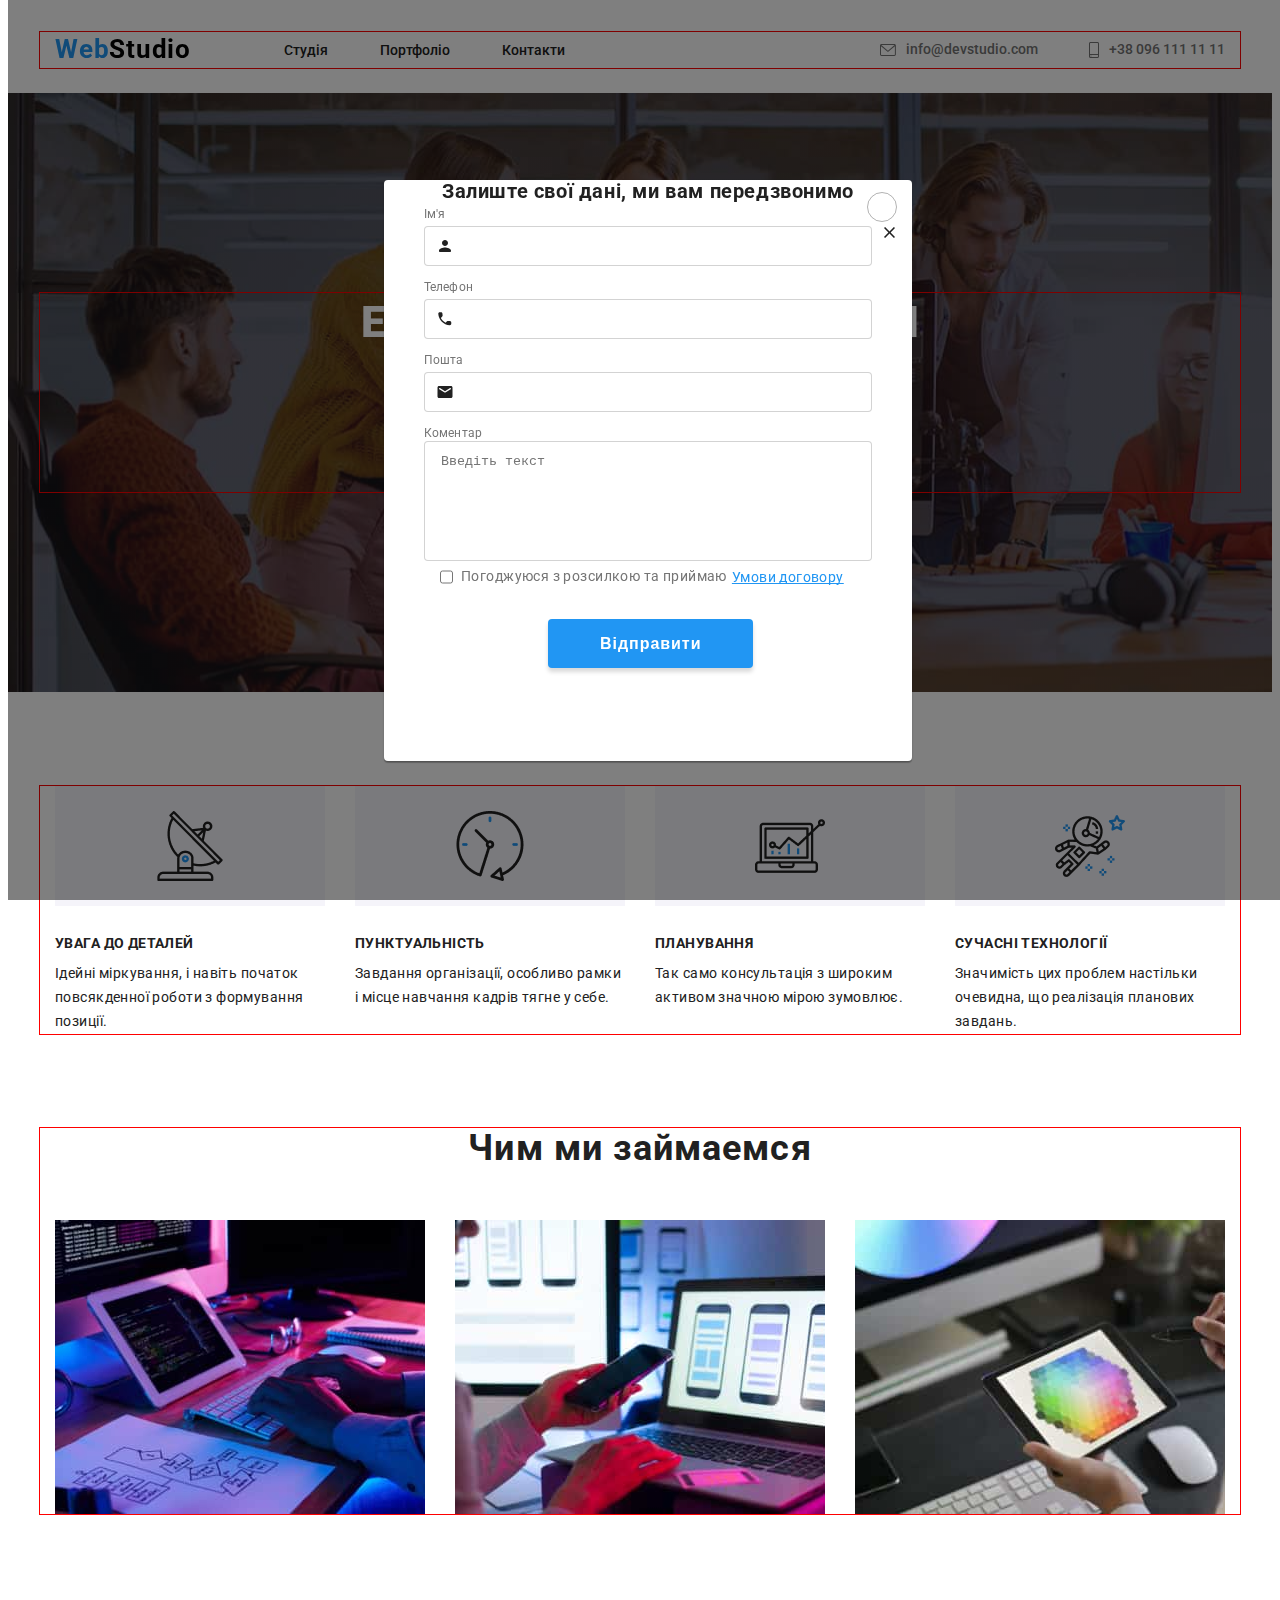
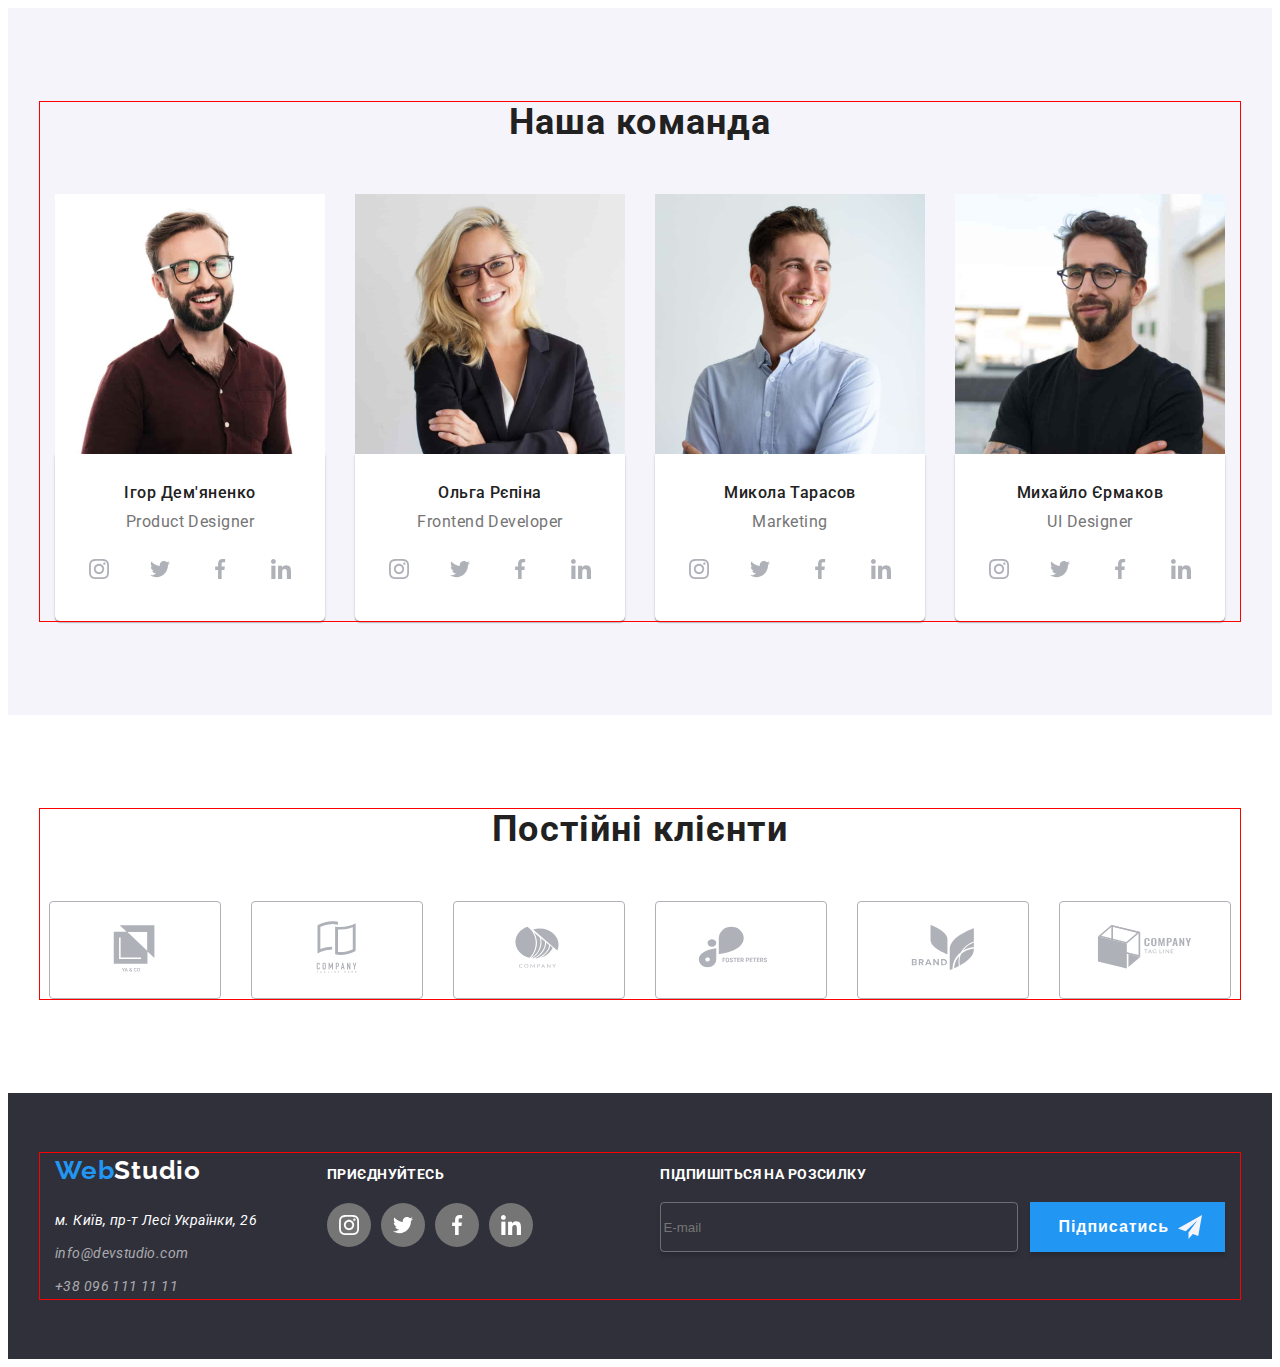
==== commit af69e7e2: "1" ====
--- a/index.html
+++ b/index.html
@@ -105,7 +105,7 @@
     <div class="container">
         <h2 class=" tim-snippet ">Наша команда</h2>
         <ul class="tim-list">
-          <li class="content-item ">
+          <li class="tim-item ">
             <img src="./pages/igor.jpg" class="tim-foto" width="260" alt="igor" />
             <div class="tim-dox">
             <h3 class="tim-dess">Ігор Дем'яненко</h3>
@@ -139,7 +139,7 @@
           </div>
           </li>
 
-          <li class="content-item">
+          <li class="tim-item">
             <img src="./pages/olga.jpg" class="tim-foto"  width="260" alt="olga" />
             <div class="tim-dox">
             <h3 class="tim-dess">Ольга Рєпіна</h3>
@@ -172,7 +172,7 @@
             </div>
             </div>
           </li>
-          <li class="content-item ">
+          <li class="tim-item ">
             <img src="./pages/max.jpg" class="tim-foto"  width="260"alt="macl" />
             <div class="tim-dox">
             <h3 class="tim-dess">Микола Тарасов</h3>
@@ -205,7 +205,7 @@
             </div>
           </div>
           </li>
-          <li class="content-item  ">
+          <li class="tim-item  ">
             <img src="./pages/misha.jpg" class="tim-foto" width="260" alt="mixa" />
             <div class="tim-dox">
             <h3 class="tim-dess">Михайло Єрмаков</h3>
@@ -247,44 +247,44 @@
         <h1 class="svg-text">Постійні клієнти</h1>
        <ul class="svg-list" >
         <li class="svg-item">
-          <a href="" class="main-href">
-            <svg class="main-svg">
+          <a href="" class="svg-href">
+            <svg class="svg-svg">
               <use href="./pages/symbol-defs.svg#icon-logotriangle">
               </use> 
             </svg>
           </a>
         </li>
         <li class="svg-item">
-          <a href="" class="main-href">
-            <svg class="main-svg">
+          <a href="" class="svg-href">
+            <svg class="svg-svg">
               <use href="./pages/symbol-defs.svg#icon-logobook"></use>
             </svg>
           </a>
         </li>
         <li class="svg-item">
-          <a href="" class="main-href">
-            <svg class="main-svg">
+          <a href="" class="svg-href">
+            <svg class="svg-svg">
               <use href="./pages/symbol-defs.svg#icon-logoorange"></use>
             </svg>
           </a>
         </li>
         <li class="svg-item">
-          <a href="" class="main-href">
-            <svg class="main-svg">
+          <a href="" class="svg-href">
+            <svg class="svg-svg">
               <use href="./pages/symbol-defs.svg#icon-logodrop"></use>
             </svg>
           </a>
         </li>
         <li class="svg-item">
-          <a href="" class="main-href">
-            <svg class="main-svg">
+          <a href="" class="svg-href">
+            <svg class="svg-svg">
               <use href="./pages/symbol-defs.svg#icon-logoleaflet"></use>
             </svg>
           </a>
         </li>
         <li class="svg-item">
-          <a href="" class="main-href">
-            <svg class="main-svg">
+          <a href="" class="svg-href">
+            <svg class="svg-svg">
               <use href="./pages/symbol-defs.svg#icon-logo"></use>
             </svg>
           </a>
--- a/style/main.min.css
+++ b/style/main.min.css
@@ -1 +1 @@
-ul{list-style:none;margin:0;padding:0}img{display:block}a{text-decoration:none}h1,h2,h3,h4,p{margin:0}:root{--button-color:#2196F3;--logo-color:#000000;--text-color:#212121;--fon-color:#FFF;--aggrefon-color:#2F303A;--aggretext-color:#FFF;--text2-color:#757575;--fon-tim:#F5F4FA;--svg-color:#AFB1B8}*{box-sizing:border-box}body{font-family:"Roboto"}img{width:100%}.container{width:1200px;margin:0 auto;padding:0 15px;outline:1px solid red}.header-avatar::after{content:"";display:block;width:100%;height:5px;background-color:var(--button-color);border-radius:10px;position:absolute;left:0;bottom:-34px;opacity:0}.header-avatar:hover::after{opacity:1;transition-property:opacity;transition-duration:250ms;transition-timing-function:cubic-bezier(0.4, 0, 0.2, 1)}.header-thumb::after{content:"";display:block;width:100%;height:5px;background-color:var(--button-color);border-radius:10px;position:absolute;left:0;bottom:-34px;opacity:0}.header-thumb:hover::after{opacity:1;transition-property:opacity;transition-duration:250ms;transition-timing-function:cubic-bezier(0.4, 0, 0.2, 1)}.header-item{position:relative}.header-element{width:16px;height:12px;fill:var(--text2-color);margin-right:10px}.header-svg{width:10px;height:16px;fill:var(--text2-color);margin-right:10px}.header{padding-top:24px;padding-bottom:25px}.header-list{display:flex;gap:52px}.header-container{display:flex;align-items:center}.header-logo{color:var(--logo-color);font-size:26px;font-weight:700;line-height:1.38;letter-spacing:.78px;align-items:center;margin-right:93px}.header-web{color:var(--button-color)}.header-thumb{color:var(--text2-color);font-size:14px;font-weight:500;line-height:1.14;letter-spacing:.028px;font-style:normal;display:flex;align-items:center}.header-items{display:flex;align-items:center;gap:50px;margin-left:auto;transition-property:color;transition-duration:250ms;transition-timing-function:cubic-bezier(0.4, 0, 0.2, 1)}.header-avatar:hover{color:var(--button-color);transition-property:color;transition-duration:250ms;transition-timing-function:cubic-bezier(0.4, 0, 0.2, 1)}.header-avatar{color:var(--text-color);font-size:14px;font-weight:500;line-height:1.14}.header-thumb:hover{color:var(--button-color);transition-property:color;transition-duration:250ms;transition-timing-function:cubic-bezier(0.4, 0, 0.2, 1)}.header-thumb:hover .header-svg{fill:var(--button-color);transition-property:color;transition-duration:250ms;transition-timing-function:cubic-bezier(0.4, 0, 0.2, 1)}.header-thumb:hover .header-element{fill:var(--button-color);transition-property:color;transition-duration:250ms;transition-timing-function:cubic-bezier(0.4, 0, 0.2, 1)}.biznes-blockquote{color:var(--fon-color);text-align:center;font-size:44px;font-weight:900;line-height:1.36;letter-spacing:.2px;text-transform:uppercase;width:696px;margin-left:auto;margin-right:auto}.biznes-button{color:var(--aggretext-color);text-align:center;font-size:16px;font-weight:700;line-height:1.87;letter-spacing:.96px;padding:10px 32px;background-color:var(--button-color);border:none;margin-top:30px;box-shadow:0px 4px 4px 0px rgba(0,0,0,.15)}.biznes{background-color:var(--aggrefon-color);padding-top:200px;padding-bottom:200px;display:flex;gap:50;text-align:center;background-image:linear-gradient(rgba(47, 48, 58, 0.4), rgba(47, 48, 58, 0.4)),url(../pages/fon.jpg)}.ditels{padding-top:94px}.doing-caption{position:relative}.doing-hozihn{color:var(--fon-color);text-align:center;font-size:14px;font-weight:700;line-height:1.14;letter-spacing:.42px;text-transform:uppercase;position:absolute;bottom:0;left:0;padding-top:27px;padding-bottom:27px;background-color:rgba(47,48,58,.8);width:100%}.ditels-caption::before{content:"";display:block;margin-bottom:30px;width:270px;height:120px;background-color:var(--fon-tim);background-image:url(../images/1.png);background-position:center;background-size:70px;background-repeat:no-repeat}.ditels-caption:nth-child(2)::before{background-image:url(../images/clock\ .png)}.ditels-caption:nth-child(3)::before{background-image:url(../images/diagram.png)}.ditels-caption:nth-child(4)::before{background-image:url(../images/kosmonaft.png)}.ditels-text{color:var(--text-color);font-size:14px;font-weight:400;line-height:1.71;letter-spacing:.42px;width:270px}.ditels-snippet{color:var(--text-color);font-size:14px;font-weight:700;line-height:1.14;letter-spacing:.42px;margin-bottom:10px}.ditels-item{display:flex;gap:30px}.ditels{padding-bottom:94px;padding-top:94px}.doing-caption{flex-basis:calc((100% - 60px)/3)}.doing-snippet{color:var(--text-color);font-size:36px;font-weight:700;line-height:1.16;letter-spacing:1.08px;align-items:center;justify-content:center;margin-bottom:50px}.doing-caption{justify-content:center}.doing{display:flex;text-align:center;padding-bottom:94px}.doing-list{display:flex;gap:30px;-moz-column-gap:30px;column-gap:30px}.tim-dox{padding-top:30px;padding-bottom:30px;background-color:var(--aggretext-color);box-shadow:0px 1px 3px 0px rgba(0,0,0,.12),0px 1px 1px 0px rgba(0,0,0,.14),0px 2px 1px 0px rgba(0,0,0,.2);border-radius:0px 0px 5px 5px}.tim-snippet{color:var(--text-color);font-size:36px;font-weight:700;line-height:1.16;letter-spacing:1.08px;justify-content:center;margin-bottom:50px}.tim-copy{color:var(--text2-color);font-size:16px;font-weight:400;line-height:1.18;letter-spacing:.48px;margin-top:10px}.tim-dess{color:var(--text-color);font-size:16px;font-weight:500;line-height:1.18;letter-spacing:.48px}.tim{display:flex;background-color:var(--fon-tim);text-align:center}.tim-list{display:flex;background-color:var(--fon-tim);text-align:center;gap:30px}.tim{padding-top:94px;padding-bottom:94px}.content-item{flex-basis:calc((100% - 90px)/4)}.tim-div{display:flex;justify-content:space-evenly;gap:10px;margin-left:15px;margin-right:15px}.tim-svg{fill:var(--svg-color);width:20px;height:20px}.tim-href{display:flex;align-items:center;justify-content:center;background-color:var(--fon-color);border-radius:50%;width:44px;height:44px;margin-top:16px}.tim-href:hover{background-color:var(--button-color);transition-property:background-color;transition-duration:250ms;transition-timing-function:cubic-bezier(0.4, 0, 0.2, 1)}.tim-href:hover .tim-svg{fill:var(--fon-color);transition-property:fill;transition-duration:250ms;transition-timing-function:cubic-bezier(0.4, 0, 0.2, 1)}.svg{padding-top:94px;padding-bottom:94px}.svg-list{display:flex;gap:30px;justify-content:center}.main-svg{width:106px;height:60px;fill:var(--svg-color)}.svg-item{border:1px solid var(--svg-color);padding:16px 32px 16px 32px;border-radius:4px}.svg-item:hover{border:1px solid var(--button-color);transition-property:border;transition-duration:250ms;transition-timing-function:cubic-bezier(0.4, 0, 0.2, 1)}.svg-item:hover .main-svg{fill:var(--button-color);transition-property:fill;transition-duration:250ms;transition-timing-function:cubic-bezier(0.4, 0, 0.2, 1)}.svg-text{color:var(--text-color);text-align:center;font-size:36px;font-style:normal;font-weight:700;line-height:1.16;letter-spacing:1.08px;margin-bottom:50px}.footer-h1{color:var(--fon-color);font-size:14px;font-style:normal;font-weight:700;line-height:1.14;letter-spacing:.42px;text-transform:uppercase;margin-bottom:20px}.footer-div{margin-left:70px}.footer-box{display:flex;align-items:baseline}.footer-svg{fill:var(--fon-color);width:20px;height:20px}.footer-href{display:flex;align-items:center;justify-content:center;background-color:var(--text2-color);border-radius:50%;width:44px;height:44px}.footer-ul{display:flex;gap:10px}.footer-href:hover{background-color:var(--button-color);transition-property:background-color;transition-duration:250ms;transition-timing-function:cubic-bezier(0.4, 0, 0.2, 1)}.footer-href:hover .footer-svg{fill:var(--fon-color);transition-property:fill;transition-duration:250ms;transition-timing-function:cubic-bezier(0.4, 0, 0.2, 1)}.footer{background-color:var(--aggrefon-color);padding-top:60px;padding-bottom:60px}.footer-thumb{color:var(--aggretext-color);line-height:1.38;letter-spacing:.78px;font-family:"Raleway";font-size:26px;font-weight:700;display:inline-block;margin-bottom:20px}.footer-avatar{color:var(--aggretext-color);font-size:14px;font-weight:400;line-height:1.71;letter-spacing:.42px;display:inline-block}.footer-list{color:rgba(255,255,255,.6);font-size:14px;font-weight:400;line-height:1.71;letter-spacing:.42px;display:inline-block;margin-top:9px}.footer-telegram{width:24px;height:24px;flex-shrink:0;fill:var(--fon-tim);position:absolute;top:13px;left:138px;margin-left:10px}.footer-form{border-radius:10px;margin-left:auto}.footer-h2{margin-left:auto;margin-right:auto;margin-bottom:20px;color:var(--fon-color);font-size:14px;font-style:normal;font-weight:700;line-height:normal;letter-spacing:.42px;text-transform:uppercase}.footer-input{width:358px;height:50px;flex-shrink:0;border-radius:4px;border:1px solid rgba(255,255,255,.3);background:rgba(33,150,243,0);box-shadow:0px 4px 4px 0px rgba(0,0,0,.15);margin-right:12px}.footer-button{color:var(--aggretext-color);text-align:center;font-size:16px;font-weight:700;line-height:1.87;letter-spacing:.96px;padding:10px 56px 10px 28px;background-color:var(--button-color);border:none;box-shadow:0px 4px 4px 0px rgba(0,0,0,.15);position:relative}.footer-div2{display:flex;justify-content:start}.cart-item{flex-basis:calc((100% - 60px)/3);position:relative;overflow:hidden}.cart-item:hover .cart-hover{transition-timing-function:cubic-bezier(0.4, 0, 0.2, 1);opacity:1;transform:translateY(0)}.cart-reletive{overflow:hidden;position:relative}.cart-hover{color:var(--fon-color);transition-property:transform;transition-duration:1000ms;transition-timing-function:cubic-bezier(0.165, 0.84, 0.44, 1);transform:translateY(100%);font-size:18px;font-style:normal;font-weight:400;line-height:1.5;letter-spacing:.54px;position:absolute;top:0;left:0;padding:50px;background-color:rgba(33,150,243,.9);z-index:1;opacity:0}.cart-list{display:grid;-moz-column-gap:30px;column-gap:30px;row-gap:30px}.cart-container{display:flex;justify-content:center;gap:8px;margin-bottom:50px}.cart-list{display:flex;flex-wrap:wrap}.cart-item{outline:1px solid var(--ramka-color)}.cart{padding-top:94px;padding-bottom:94px}.cart-text{color:var(--text-color);font-size:18px;font-weight:700;line-height:2;letter-spacing:1.08px;background-color:var(--aggretext-color)}.cart-dox{padding-top:20px;padding-bottom:20px;background-color:var(--aggretext-color);padding-left:24px;padding-right:24px}.cart-item:hover{box-shadow:1px 1px 2px 3px rgba(0,0,0,.1),1px 2px 2px 3px rgba(0,0,0,.08),1px 2px 2px 3px rgba(0,0,0,.12)}.cart-desc{margin-top:4px;color:var(--text2-color);font-size:16px;font-weight:500;line-height:1.87;letter-spacing:.48px;background-color:var(--aggretext-color)}.cart-button{color:var(--text-color);font-size:16px;font-weight:500;line-height:1.625;letter-spacing:.48px;border:none;padding:6px 25px 6px 25px;border-radius:5px}.cart-button:hover{transition-property:color;transition-duration:250ms;transition-timing-function:cubic-bezier(0.4, 0, 0.2, 1);color:var(--aggretext-color);background-color:var(--button-color);box-shadow:0px 3px 1px 0px rgba(0,0,0,.1),0px 1px 2px 0px rgba(0,0,0,.08),0px 2px 2px 0px rgba(0,0,0,.12)}.windov{position:fixed;top:0;bottom:0;width:100%;height:100%;background:rgba(0,0,0,.5);display:flex;justify-content:center;align-items:center}.windov-svg{width:24px;height:24px;fill:var(--aggrefon-color)}.windov-div{opacity:1;width:528px;height:581px;border-radius:4px;background:#fff;box-shadow:0px 1px 3px 0px rgba(0,0,0,.12),0px 1px 1px 0px rgba(0,0,0,.14),0px 2px 1px 0px rgba(0,0,0,.2);transition-property:transform;transition-duration:1500ms;transition-timing-function:ease-in;transform:scale(1)}.is-hidden .windov{transform:scale(0) rotate(360deg) skew(20deg, 30deg)}.is-hidden{opacity:0;pointer-events:none}.windov-close{width:30px;height:30px;border-radius:50%;border:1px solid rgba(0,0,0,.3);position:absolute;background-color:rgba(0,0,0,0);top:12px;right:15px;display:flex;justify-content:center;align-items:center}.windov-title{color:var(--text-color);margin-top:40px;text-align:center;font-size:20px;font-style:normal;font-weight:700;line-height:1.15;letter-spacing:.6px}.windov-label{color:var(--text2-color);font-size:12px;font-style:normal;font-weight:400;line-height:1.16;letter-spacing:.12px;margin-left:40px;position:relative}.windov-svg{width:18px;height:18px;fill:#212121;position:absolute;top:30px;left:12px}.windov-svg:hover{fill:var(--button-color)}.windov-checkbox{display:flex;margin-right:auto;margin-left:52px}.windov-button{color:var(--aggretext-color);text-align:center;font-size:16px;font-weight:700;line-height:1.87;letter-spacing:.96px;padding:10px 52px 10px 52px;background-color:var(--button-color);border:none;margin-top:30px;margin-left:164px;box-shadow:0px 4px 4px 0px rgba(0,0,0,.15);border-radius:4px}.windov-href{margin-left:5px;color:var(--button-color);font-size:14px;font-style:normal;font-weight:400;line-height:24px;letter-spacing:.42px;text-decoration-line:underline;text-decoration-style:solid;-webkit-text-decoration-skip-ink:none;text-decoration-skip-ink:none;text-decoration-thickness:auto;text-underline-offset:auto;text-underline-position:from-font}.windov-text{color:var(--text2-color);font-size:14px;font-style:normal;font-weight:400;line-height:1.7;letter-spacing:.42px;margin-left:5px}.windov-input{width:448px;height:40px;flex-shrink:0;border-radius:4px;border:1px solid rgba(33,33,33,.2);display:block;margin-top:4px;margin-bottom:10px;margin-left:40px;padding-left:50px}.windov-input:hover,.windov-input:focus{transition-property:outline;transition-duration:250ms;transition-timing-function:cubic-bezier(0.4, 0, 0.2, 1);border:none;outline:1px solid var(--button-color)}.windov-input:hover+.windov-svg,.windov-input:focus+.windov-svg{fill:var(--button-color);transition-property:fill;transition-duration:250ms;transition-timing-function:cubic-bezier(0.4, 0, 0.2, 1)}.windov-coment{width:448px;height:120px;border-radius:4px;border:1px solid rgba(33,33,33,.2);resize:none;margin-left:40px;padding:12px 16px 12px 16px}/*# sourceMappingURL=main.min.css.map */+ul{list-style:none;margin:0;padding:0}img{display:block}a{text-decoration:none}h1,h2,h3,h4,p{margin:0}:root{--button-color:#2196F3;--logo-color:#000000;--text-color:#212121;--fon-color:#FFF;--aggrefon-color:#2F303A;--aggretext-color:#FFF;--text2-color:#757575;--fon-tim:#F5F4FA;--svg-color:#AFB1B8}*{box-sizing:border-box}body{font-family:"Roboto"}img{width:100%}.container{width:1200px;margin:0 auto;padding:0 15px;outline:1px solid red}.header-avatar::after{content:"";display:block;width:100%;height:5px;background-color:var(--button-color);border-radius:10px;position:absolute;left:0;bottom:-34px;opacity:0}.header-avatar:hover::after{opacity:1;transition-property:opacity;transition-duration:250ms;transition-timing-function:cubic-bezier(0.4, 0, 0.2, 1)}.header-thumb::after{content:"";display:block;width:100%;height:5px;background-color:var(--button-color);border-radius:10px;position:absolute;left:0;bottom:-34px;opacity:0}.header-thumb:hover::after{opacity:1;transition-property:opacity;transition-duration:250ms;transition-timing-function:cubic-bezier(0.4, 0, 0.2, 1)}.header-item{position:relative}.header-element{width:16px;height:12px;fill:var(--text2-color);margin-right:10px}.header-svg{width:10px;height:16px;fill:var(--text2-color);margin-right:10px}.header{padding-top:24px;padding-bottom:25px}.header-list{display:flex;gap:52px}.header-container{display:flex;align-items:center}.header-logo{color:var(--logo-color);font-size:26px;font-weight:700;line-height:1.38;letter-spacing:.78px;align-items:center;margin-right:93px}.header-web{color:var(--button-color)}.header-thumb{color:var(--text2-color);font-size:14px;font-weight:500;line-height:1.14;letter-spacing:.028px;font-style:normal;display:flex;align-items:center}.header-items{display:flex;align-items:center;gap:50px;margin-left:auto;transition-property:color;transition-duration:250ms;transition-timing-function:cubic-bezier(0.4, 0, 0.2, 1)}.header-avatar:hover{color:var(--button-color);transition-property:color;transition-duration:250ms;transition-timing-function:cubic-bezier(0.4, 0, 0.2, 1)}.header-avatar{color:var(--text-color);font-size:14px;font-weight:500;line-height:1.14}.header-thumb:hover{color:var(--button-color);transition-property:color;transition-duration:250ms;transition-timing-function:cubic-bezier(0.4, 0, 0.2, 1)}.header-thumb:hover .header-svg{fill:var(--button-color);transition-property:color;transition-duration:250ms;transition-timing-function:cubic-bezier(0.4, 0, 0.2, 1)}.header-thumb:hover .header-element{fill:var(--button-color);transition-property:color;transition-duration:250ms;transition-timing-function:cubic-bezier(0.4, 0, 0.2, 1)}.biznes-blockquote{color:var(--fon-color);text-align:center;font-size:44px;font-weight:900;line-height:1.36;letter-spacing:.2px;text-transform:uppercase;width:696px;margin-left:auto;margin-right:auto}.biznes-button{color:var(--aggretext-color);text-align:center;font-size:16px;font-weight:700;line-height:1.87;letter-spacing:.96px;padding:10px 32px;background-color:var(--button-color);border:none;margin-top:30px;box-shadow:0px 4px 4px 0px rgba(0,0,0,.15)}.biznes{background-color:var(--aggrefon-color);padding-top:200px;padding-bottom:200px;display:flex;gap:50;text-align:center;background-image:linear-gradient(rgba(47, 48, 58, 0.4), rgba(47, 48, 58, 0.4)),url(../pages/fon.jpg)}.ditels{padding-top:94px}.ditels-caption::before{content:"";display:block;margin-bottom:30px;width:270px;height:120px;background-color:var(--fon-tim);background-image:url(../images/1.png);background-position:center;background-size:70px;background-repeat:no-repeat}.ditels-caption:nth-child(2)::before{background-image:url(../images/clock\ .png)}.ditels-caption:nth-child(3)::before{background-image:url(../images/diagram.png)}.ditels-caption:nth-child(4)::before{background-image:url(../images/kosmonaft.png)}.ditels-text{color:var(--text-color);font-size:14px;font-weight:400;line-height:1.71;letter-spacing:.42px;width:270px}.ditels-snippet{color:var(--text-color);font-size:14px;font-weight:700;line-height:1.14;letter-spacing:.42px;margin-bottom:10px}.ditels-item{display:flex;gap:30px}.ditels{padding-bottom:94px;padding-top:94px}.doing-caption{position:relative}.doing-hozihn{color:var(--fon-color);text-align:center;font-size:14px;font-weight:700;line-height:1.14;letter-spacing:.42px;text-transform:uppercase;position:absolute;bottom:0;left:0;padding-top:27px;padding-bottom:27px;background-color:rgba(47,48,58,.8);width:100%}.doing-caption{position:relative}.doing-hozihn{color:var(--fon-color);text-align:center;font-size:14px;font-weight:700;line-height:1.14;letter-spacing:.42px;text-transform:uppercase;position:absolute;bottom:0;left:0;padding-top:27px;padding-bottom:27px;background-color:rgba(47,48,58,.8);width:100%}.doing-caption{flex-basis:calc((100% - 60px)/3)}.doing-snippet{color:var(--text-color);font-size:36px;font-weight:700;line-height:1.16;letter-spacing:1.08px;align-items:center;justify-content:center;margin-bottom:50px}.doing-caption{justify-content:center}.doing{display:flex;text-align:center;padding-bottom:94px}.doing-list{display:flex;gap:30px;-moz-column-gap:30px;column-gap:30px}.tim-dox{padding-top:30px;padding-bottom:30px;background-color:var(--aggretext-color);box-shadow:0px 1px 3px 0px rgba(0,0,0,.12),0px 1px 1px 0px rgba(0,0,0,.14),0px 2px 1px 0px rgba(0,0,0,.2);border-radius:0px 0px 5px 5px}.tim-snippet{color:var(--text-color);font-size:36px;font-weight:700;line-height:1.16;letter-spacing:1.08px;justify-content:center;margin-bottom:50px}.tim-copy{color:var(--text2-color);font-size:16px;font-weight:400;line-height:1.18;letter-spacing:.48px;margin-top:10px}.tim-dess{color:var(--text-color);font-size:16px;font-weight:500;line-height:1.18;letter-spacing:.48px}.tim{display:flex;background-color:var(--fon-tim);text-align:center}.tim-list{display:flex;background-color:var(--fon-tim);text-align:center;gap:30px}.tim{padding-top:94px;padding-bottom:94px}.tim-item{flex-basis:calc((100% - 90px)/4)}.tim-div{display:flex;justify-content:space-evenly;gap:10px;margin-left:15px;margin-right:15px}.tim-svg{fill:var(--svg-color);width:20px;height:20px}.tim-href{display:flex;align-items:center;justify-content:center;background-color:var(--fon-color);border-radius:50%;width:44px;height:44px;margin-top:16px}.tim-href:hover{background-color:var(--button-color);transition-property:background-color;transition-duration:250ms;transition-timing-function:cubic-bezier(0.4, 0, 0.2, 1)}.tim-href:hover .tim-svg{fill:var(--fon-color);transition-property:fill;transition-duration:250ms;transition-timing-function:cubic-bezier(0.4, 0, 0.2, 1)}.svg{padding-top:94px;padding-bottom:94px}.svg-list{display:flex;gap:30px;justify-content:center}.svg-svg{width:106px;height:60px;fill:var(--svg-color)}.svg-item{border:1px solid var(--svg-color);padding:16px 32px 16px 32px;border-radius:4px}.svg-item:hover{border:1px solid var(--button-color);transition-property:border;transition-duration:250ms;transition-timing-function:cubic-bezier(0.4, 0, 0.2, 1)}.svg-item:hover .svg-svg{fill:var(--button-color);transition-property:fill;transition-duration:250ms;transition-timing-function:cubic-bezier(0.4, 0, 0.2, 1)}.svg-text{color:var(--text-color);text-align:center;font-size:36px;font-style:normal;font-weight:700;line-height:1.16;letter-spacing:1.08px;margin-bottom:50px}.footer-h1{color:var(--fon-color);font-size:14px;font-style:normal;font-weight:700;line-height:1.14;letter-spacing:.42px;text-transform:uppercase;margin-bottom:20px}.footer-div{margin-left:70px}.footer-box{display:flex;align-items:baseline}.footer-svg{fill:var(--fon-color);width:20px;height:20px}.footer-href{display:flex;align-items:center;justify-content:center;background-color:var(--text2-color);border-radius:50%;width:44px;height:44px}.footer-ul{display:flex;gap:10px}.footer-href:hover{background-color:var(--button-color);transition-property:background-color;transition-duration:250ms;transition-timing-function:cubic-bezier(0.4, 0, 0.2, 1)}.footer-href:hover .footer-svg{fill:var(--fon-color);transition-property:fill;transition-duration:250ms;transition-timing-function:cubic-bezier(0.4, 0, 0.2, 1)}.footer{background-color:var(--aggrefon-color);padding-top:60px;padding-bottom:60px}.footer-thumb{color:var(--aggretext-color);line-height:1.38;letter-spacing:.78px;font-family:"Raleway";font-size:26px;font-weight:700;display:inline-block;margin-bottom:20px}.footer-avatar{color:var(--aggretext-color);font-size:14px;font-weight:400;line-height:1.71;letter-spacing:.42px;display:inline-block}.footer-list{color:rgba(255,255,255,.6);font-size:14px;font-weight:400;line-height:1.71;letter-spacing:.42px;display:inline-block;margin-top:9px}.footer-telegram{width:24px;height:24px;flex-shrink:0;fill:var(--fon-tim);position:absolute;top:13px;left:138px;margin-left:10px}.footer-form{border-radius:10px;margin-left:auto}.footer-h2{margin-left:auto;margin-right:auto;margin-bottom:20px;color:var(--fon-color);font-size:14px;font-style:normal;font-weight:700;line-height:normal;letter-spacing:.42px;text-transform:uppercase}.footer-input{width:358px;height:50px;flex-shrink:0;border-radius:4px;border:1px solid rgba(255,255,255,.3);background:rgba(33,150,243,0);box-shadow:0px 4px 4px 0px rgba(0,0,0,.15);margin-right:12px}.footer-button{color:var(--aggretext-color);text-align:center;font-size:16px;font-weight:700;line-height:1.87;letter-spacing:.96px;padding:10px 56px 10px 28px;background-color:var(--button-color);border:none;box-shadow:0px 4px 4px 0px rgba(0,0,0,.15);position:relative}.footer-div2{display:flex;justify-content:start}.cart-item{flex-basis:calc((100% - 60px)/3);position:relative;overflow:hidden}.cart-item:hover .cart-hover{transition-timing-function:cubic-bezier(0.4, 0, 0.2, 1);opacity:1;transform:translateY(0)}.cart-reletive{overflow:hidden;position:relative}.cart-hover{color:var(--fon-color);transition-property:transform;transition-duration:1000ms;transition-timing-function:cubic-bezier(0.165, 0.84, 0.44, 1);transform:translateY(100%);font-size:18px;font-style:normal;font-weight:400;line-height:1.5;letter-spacing:.54px;position:absolute;top:0;left:0;padding:50px;background-color:rgba(33,150,243,.9);z-index:1;opacity:0}.cart-list{display:grid;-moz-column-gap:30px;column-gap:30px;row-gap:30px}.cart-container{display:flex;justify-content:center;gap:8px;margin-bottom:50px}.cart-list{display:flex;flex-wrap:wrap}.cart-item{outline:1px solid var(--ramka-color)}.cart{padding-top:94px;padding-bottom:94px}.cart-text{color:var(--text-color);font-size:18px;font-weight:700;line-height:2;letter-spacing:1.08px;background-color:var(--aggretext-color)}.cart-dox{padding-top:20px;padding-bottom:20px;background-color:var(--aggretext-color);padding-left:24px;padding-right:24px}.cart-item:hover{box-shadow:1px 1px 2px 3px rgba(0,0,0,.1),1px 2px 2px 3px rgba(0,0,0,.08),1px 2px 2px 3px rgba(0,0,0,.12)}.cart-desc{margin-top:4px;color:var(--text2-color);font-size:16px;font-weight:500;line-height:1.87;letter-spacing:.48px;background-color:var(--aggretext-color)}.cart-button{color:var(--text-color);font-size:16px;font-weight:500;line-height:1.625;letter-spacing:.48px;border:none;padding:6px 25px 6px 25px;border-radius:5px}.cart-button:hover{transition-property:color;transition-duration:250ms;transition-timing-function:cubic-bezier(0.4, 0, 0.2, 1);color:var(--aggretext-color);background-color:var(--button-color);box-shadow:0px 3px 1px 0px rgba(0,0,0,.1),0px 1px 2px 0px rgba(0,0,0,.08),0px 2px 2px 0px rgba(0,0,0,.12)}.windov{position:fixed;top:0;bottom:0;width:100%;height:100%;background:rgba(0,0,0,.5);display:flex;justify-content:center;align-items:center}.windov-svg{width:1px;height:1px;fill:var(--aggrefon-color)}.windov-div{opacity:1;width:528px;height:581px;border-radius:4px;background:#fff;box-shadow:0px 1px 3px 0px rgba(0,0,0,.12),0px 1px 1px 0px rgba(0,0,0,.14),0px 2px 1px 0px rgba(0,0,0,.2);transition-property:transform;transition-duration:1500ms;transition-timing-function:ease-in;transform:scale(1)}.windov-close{width:30px;height:30px;border-radius:50%;border:1px solid rgba(0,0,0,.3);position:absolute;background-color:rgba(0,0,0,0);top:12px;right:15px;display:flex;justify-content:center;align-items:center}.windov-title{color:var(--text-color);margin-top:40px;text-align:center;font-size:20px;font-style:normal;font-weight:700;line-height:1.15;letter-spacing:.6px}.windov-label{color:var(--text2-color);font-size:12px;font-style:normal;font-weight:400;line-height:1.16;letter-spacing:.12px;margin-left:40px;position:relative}.windov-svg{width:18px;height:18px;fill:#212121;position:absolute;top:30px;left:12px}.windov-svg:hover{fill:var(--button-color)}.windov-checkbox{display:flex;margin-right:auto;margin-left:52px}.windov-button{color:var(--aggretext-color);text-align:center;font-size:16px;font-weight:700;line-height:1.87;letter-spacing:.96px;padding:10px 52px 10px 52px;background-color:var(--button-color);border:none;margin-top:30px;margin-left:164px;box-shadow:0px 4px 4px 0px rgba(0,0,0,.15);border-radius:4px}.windov-href{margin-left:5px;color:var(--button-color);font-size:14px;font-style:normal;font-weight:400;line-height:24px;letter-spacing:.42px;text-decoration-line:underline;text-decoration-style:solid;-webkit-text-decoration-skip-ink:none;text-decoration-skip-ink:none;text-decoration-thickness:auto;text-underline-offset:auto;text-underline-position:from-font}.windov-text{color:var(--text2-color);font-size:14px;font-style:normal;font-weight:400;line-height:1.7;letter-spacing:.42px;margin-left:5px}.windov-input{width:448px;height:40px;flex-shrink:0;border-radius:4px;border:1px solid rgba(33,33,33,.2);display:block;margin-top:4px;margin-bottom:10px;margin-left:40px;padding-left:50px}.windov-input:hover,.windov-input:focus{transition-property:outline;transition-duration:250ms;transition-timing-function:cubic-bezier(0.4, 0, 0.2, 1);border:none;outline:1px solid var(--button-color)}.windov-input:hover+.windov-svg,.windov-input:focus+.windov-svg{fill:var(--button-color);transition-property:fill;transition-duration:250ms;transition-timing-function:cubic-bezier(0.4, 0, 0.2, 1)}.windov-coment{width:448px;height:120px;border-radius:4px;border:1px solid rgba(33,33,33,.2);resize:none;margin-left:40px;padding:12px 16px 12px 16px}/*# sourceMappingURL=main.min.css.map */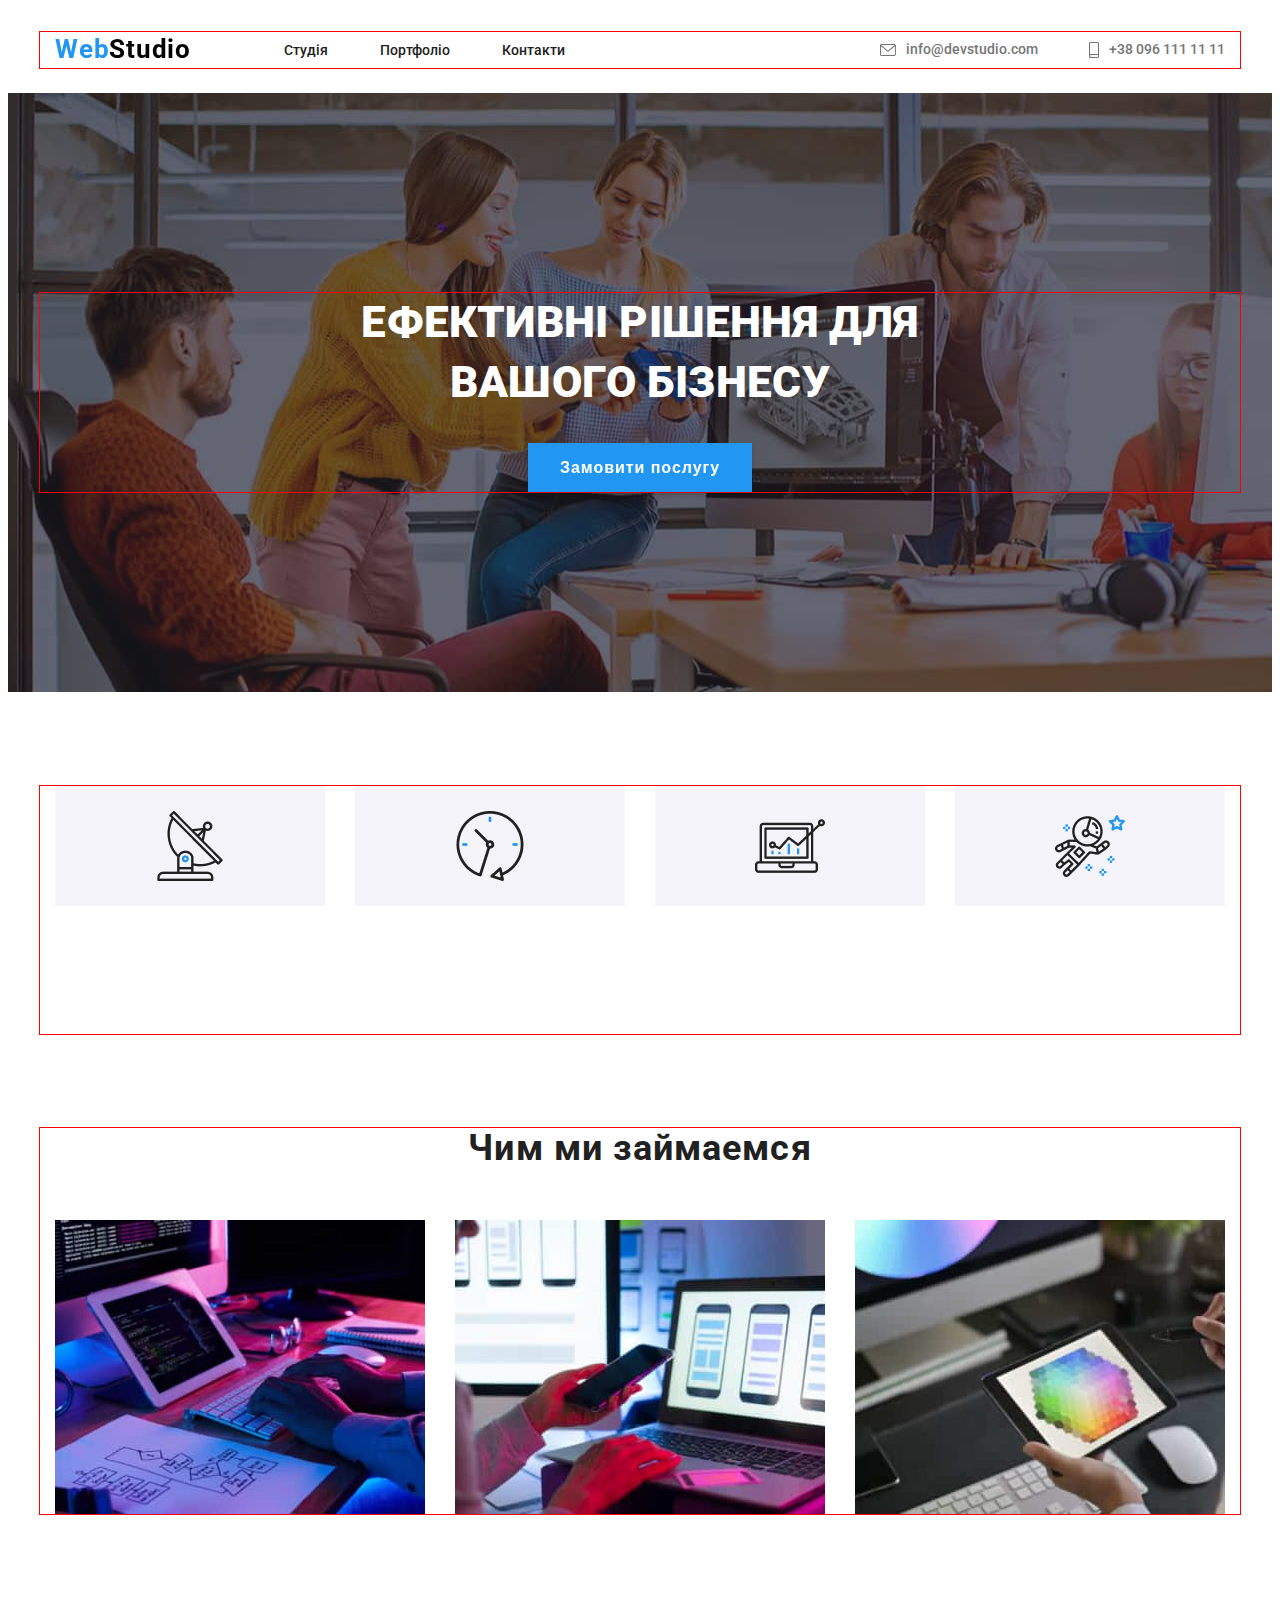
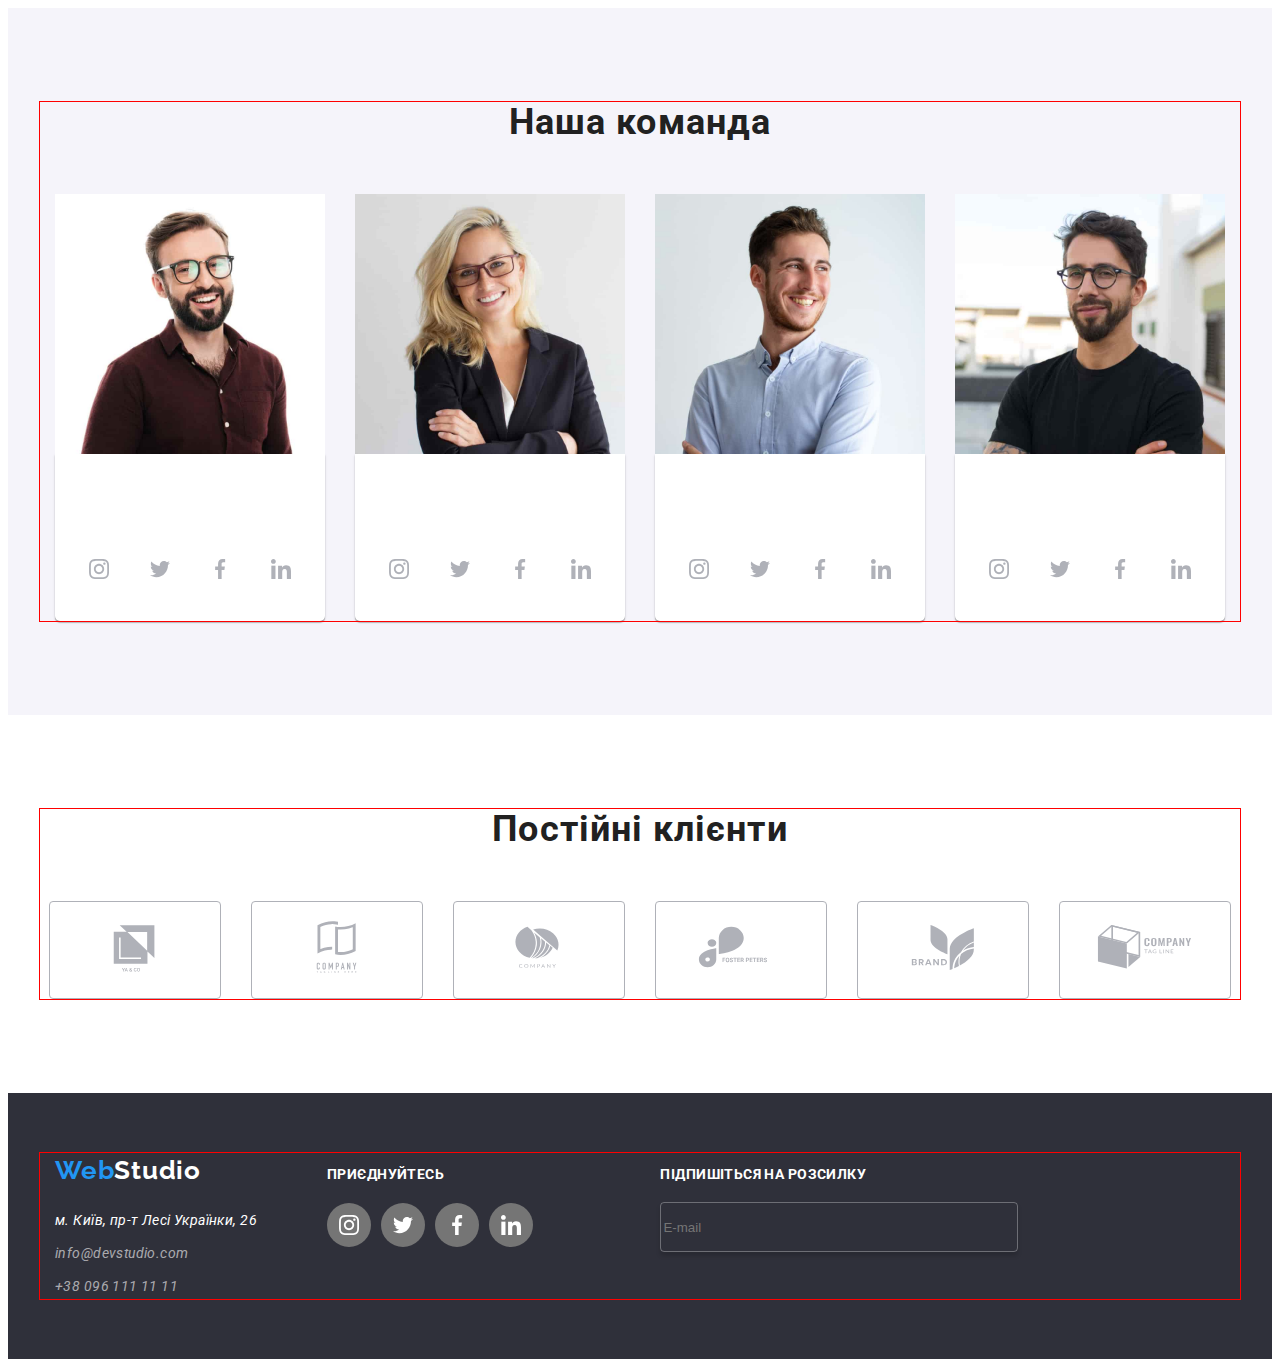
==== commit 0e7e5bad: "ditels" ====
--- a/index.html
+++ b/index.html
@@ -43,8 +43,8 @@
       <!-- Ефективні рішуння для вашого бізнесу -->
       <section class="biznes">
         <div class="container ">
-        <h1 class="biznes-blockquote"data-aos="flip-left"data-aos-easing="linear"
-        data-aos-duration="1500">Ефективні рішeння для вашого бізнесу</h1>
+        <h1 class="biznes-blockquote  animate__animated animate__wobble animate__repeat-2"
+      >Ефективні рішeння для вашого бізнесу</h1>
         <button class="biznes-button" data-aos="fade-left"
         data-aos-anchor="#example-anchor"
         data-aos-offset="500"
@@ -56,29 +56,33 @@
         <div class="container">
         <ul class="ditels-item">
           <li class="ditels-caption ">
-            <h2 class="ditels-snippet ">УВАГА ДО ДЕТАЛЕЙ</h2>
-            <p class="ditels-text">
+            <h2 class="ditels-snippet" data-aos="zoom-in">УВАГА ДО ДЕТАЛЕЙ</h2>
+            <p class="ditels-text" data-aos="fade-up"
+     data-aos-anchor-placement="center-bottom">
               Ідейні міркування, і навіть початок повсякденної роботи з
               формування позиції.
             </p>
           </li>
           <li class="ditels-caption">
-            <h2 class="ditels-snippet ">ПУНКТУАЛЬНІСТЬ</h2>
-            <p class="ditels-text">
+            <h2 class="ditels-snippet" data-aos="zoom-in">ПУНКТУАЛЬНІСТЬ</h2>
+            <p class="ditels-text" data-aos="fade-up"
+     data-aos-anchor-placement="center-bottom">
               Завдання організації, особливо рамки і місце навчання кадрів тягне
               у себе.
             </p>
           </li>
           <li class="ditels-caption">
-            <h2 class="ditels-snippet">ПЛАНУВАННЯ</h2>
-            <p class="ditels-text">
+            <h2 class="ditels-snippet" data-aos="zoom-in">ПЛАНУВАННЯ</h2>
+            <p class="ditels-text" data-aos="fade-up"
+     data-aos-anchor-placement="center-bottom">
               Так само консультація з широким активом значною мірою зумовлює.
             </p>
           </li>
 
           <li class="ditels-caption">
-            <h2 class="ditels-snippet ">СУЧАСНІ ТЕХНОЛОГІЇ</h2>
-            <p class="ditels-text">
+            <h2 class="ditels-snippet" data-aos="zoom-in">СУЧАСНІ ТЕХНОЛОГІЇ</h2>
+            <p class="ditels-text" data-aos="fade-up"
+     data-aos-anchor-placement="center-bottom">
               Значимість цих проблем настільки очевидна, що реалізація планових
               завдань.
             </p>
@@ -108,8 +112,8 @@
           <li class="tim-item ">
             <img src="./pages/igor.jpg" class="tim-foto" width="260" alt="igor" />
             <div class="tim-dox">
-            <h3 class="tim-dess">Ігор Дем'яненко</h3>
-            <p class="tim-copy">Product Designer</p>
+            <h3 class="tim-dess"data-aos="fade-right">Ігор Дем'яненко</h3>
+            <p class="tim-copy"data-aos="fade-right">Product Designer</p>
             <div class="tim-div">
               <a href="" class="tim-href">
                 <svg class="tim-svg">
@@ -142,8 +146,8 @@
           <li class="tim-item">
             <img src="./pages/olga.jpg" class="tim-foto"  width="260" alt="olga" />
             <div class="tim-dox">
-            <h3 class="tim-dess">Ольга Рєпіна</h3>
-            <p class="tim-copy">Frontend Developer</p>
+            <h3 class="tim-dess"data-aos="fade-right">Ольга Рєпіна</h3>
+            <p class="tim-copy"data-aos="fade-right">Frontend Developer</p>
             <div class="tim-div">
               <a href="" class="tim-href">
                 <svg class="tim-svg">
@@ -175,8 +179,8 @@
           <li class="tim-item ">
             <img src="./pages/max.jpg" class="tim-foto"  width="260"alt="macl" />
             <div class="tim-dox">
-            <h3 class="tim-dess">Микола Тарасов</h3>
-            <p class="tim-copy">Marketing</p>
+            <h3 class="tim-dess"data-aos="fade-right">Микола Тарасов</h3>
+            <p class="tim-copy"data-aos="fade-right">Marketing</p>
             <div class="tim-div">
               <a href="" class="tim-href">
                 <svg class="tim-svg">
@@ -208,8 +212,8 @@
           <li class="tim-item  ">
             <img src="./pages/misha.jpg" class="tim-foto" width="260" alt="mixa" />
             <div class="tim-dox">
-            <h3 class="tim-dess">Михайло Єрмаков</h3>
-            <p class="tim-copy">UI Designer</p>
+            <h3 class="tim-dess"data-aos="fade-right">Михайло Єрмаков</h3>
+            <p class="tim-copy"data-aos="fade-right">UI Designer</p>
             <div class="tim-div">
               <a href="" class="tim-href">
                 <svg class="tim-svg">
@@ -354,7 +358,7 @@
       <form action="subscribe.php" method="post">
         <div class="footer-div2">
         <input class="footer-input" type="email" name="email" placeholder="E-mail" required>
-        <button type="submit" class="footer-button">Підписатись<svg class="footer-telegram">
+        <button type="submit" class="footer-button"  data-aos="flip-left">Підписатись<svg class="footer-telegram">
       <use href="./pages/symbol-defs.svg#icon-telegram"></use>
     </svg></button>
     
@@ -364,15 +368,14 @@
     </div>
     </div>
     </footer>
-    <sectio class="windov">
-    <div class="windov-beg is-hidden " data-modal>
+    <div class="windov  is-hidden" data-modal>
+
 <div class="windov-div">
   <button class="windov-close" type="button" data-modal-close>
-    <svg class="windov-svg">
+    <svg class="windov-cross">
       <use href="./pages/symbol-defs.svg#icon-close"></use>
     </svg>
   </button>
-  <!-- <button class="button"></button> -->
   <h2 class="windov-title">Залиште свої дані, ми вам передзвонимо</h2>
   <form class="windov-form">
     <label class="windov-label">Ім'я
@@ -401,16 +404,17 @@
       <p class="windov-text">Погоджуюся з розсилкою та приймаю</p>
       <a href="#" class="windov-href">Умови договору</a>
     </div>
-      <button class="windov-button" type="submit">Відправити</button>
+      <button class="windov-button" type="submit" >Відправити</button>
     
   </form>
-</div>
-    </div>
-    <script src="./js/modal.js " type="module"></script>
-
-  </sectio>
+
+    </div>
+ 
+
+  </div>
     
     <!-- ----------------------------------------- -->
+    <script src="./js/modal.js " type="module"></script>
     <script src="https://unpkg.com/aos@2.3.1/dist/aos.js"></script>
     <script>
       AOS.init();
--- a/style/main.min.css
+++ b/style/main.min.css
@@ -1 +1 @@
-ul{list-style:none;margin:0;padding:0}img{display:block}a{text-decoration:none}h1,h2,h3,h4,p{margin:0}:root{--button-color:#2196F3;--logo-color:#000000;--text-color:#212121;--fon-color:#FFF;--aggrefon-color:#2F303A;--aggretext-color:#FFF;--text2-color:#757575;--fon-tim:#F5F4FA;--svg-color:#AFB1B8}*{box-sizing:border-box}body{font-family:"Roboto"}img{width:100%}.container{width:1200px;margin:0 auto;padding:0 15px;outline:1px solid red}.header-avatar::after{content:"";display:block;width:100%;height:5px;background-color:var(--button-color);border-radius:10px;position:absolute;left:0;bottom:-34px;opacity:0}.header-avatar:hover::after{opacity:1;transition-property:opacity;transition-duration:250ms;transition-timing-function:cubic-bezier(0.4, 0, 0.2, 1)}.header-thumb::after{content:"";display:block;width:100%;height:5px;background-color:var(--button-color);border-radius:10px;position:absolute;left:0;bottom:-34px;opacity:0}.header-thumb:hover::after{opacity:1;transition-property:opacity;transition-duration:250ms;transition-timing-function:cubic-bezier(0.4, 0, 0.2, 1)}.header-item{position:relative}.header-element{width:16px;height:12px;fill:var(--text2-color);margin-right:10px}.header-svg{width:10px;height:16px;fill:var(--text2-color);margin-right:10px}.header{padding-top:24px;padding-bottom:25px}.header-list{display:flex;gap:52px}.header-container{display:flex;align-items:center}.header-logo{color:var(--logo-color);font-size:26px;font-weight:700;line-height:1.38;letter-spacing:.78px;align-items:center;margin-right:93px}.header-web{color:var(--button-color)}.header-thumb{color:var(--text2-color);font-size:14px;font-weight:500;line-height:1.14;letter-spacing:.028px;font-style:normal;display:flex;align-items:center}.header-items{display:flex;align-items:center;gap:50px;margin-left:auto;transition-property:color;transition-duration:250ms;transition-timing-function:cubic-bezier(0.4, 0, 0.2, 1)}.header-avatar:hover{color:var(--button-color);transition-property:color;transition-duration:250ms;transition-timing-function:cubic-bezier(0.4, 0, 0.2, 1)}.header-avatar{color:var(--text-color);font-size:14px;font-weight:500;line-height:1.14}.header-thumb:hover{color:var(--button-color);transition-property:color;transition-duration:250ms;transition-timing-function:cubic-bezier(0.4, 0, 0.2, 1)}.header-thumb:hover .header-svg{fill:var(--button-color);transition-property:color;transition-duration:250ms;transition-timing-function:cubic-bezier(0.4, 0, 0.2, 1)}.header-thumb:hover .header-element{fill:var(--button-color);transition-property:color;transition-duration:250ms;transition-timing-function:cubic-bezier(0.4, 0, 0.2, 1)}.biznes-blockquote{color:var(--fon-color);text-align:center;font-size:44px;font-weight:900;line-height:1.36;letter-spacing:.2px;text-transform:uppercase;width:696px;margin-left:auto;margin-right:auto}.biznes-button{color:var(--aggretext-color);text-align:center;font-size:16px;font-weight:700;line-height:1.87;letter-spacing:.96px;padding:10px 32px;background-color:var(--button-color);border:none;margin-top:30px;box-shadow:0px 4px 4px 0px rgba(0,0,0,.15)}.biznes{background-color:var(--aggrefon-color);padding-top:200px;padding-bottom:200px;display:flex;gap:50;text-align:center;background-image:linear-gradient(rgba(47, 48, 58, 0.4), rgba(47, 48, 58, 0.4)),url(../pages/fon.jpg)}.ditels{padding-top:94px}.ditels-caption::before{content:"";display:block;margin-bottom:30px;width:270px;height:120px;background-color:var(--fon-tim);background-image:url(../images/1.png);background-position:center;background-size:70px;background-repeat:no-repeat}.ditels-caption:nth-child(2)::before{background-image:url(../images/clock\ .png)}.ditels-caption:nth-child(3)::before{background-image:url(../images/diagram.png)}.ditels-caption:nth-child(4)::before{background-image:url(../images/kosmonaft.png)}.ditels-text{color:var(--text-color);font-size:14px;font-weight:400;line-height:1.71;letter-spacing:.42px;width:270px}.ditels-snippet{color:var(--text-color);font-size:14px;font-weight:700;line-height:1.14;letter-spacing:.42px;margin-bottom:10px}.ditels-item{display:flex;gap:30px}.ditels{padding-bottom:94px;padding-top:94px}.doing-caption{position:relative}.doing-hozihn{color:var(--fon-color);text-align:center;font-size:14px;font-weight:700;line-height:1.14;letter-spacing:.42px;text-transform:uppercase;position:absolute;bottom:0;left:0;padding-top:27px;padding-bottom:27px;background-color:rgba(47,48,58,.8);width:100%}.doing-caption{position:relative}.doing-hozihn{color:var(--fon-color);text-align:center;font-size:14px;font-weight:700;line-height:1.14;letter-spacing:.42px;text-transform:uppercase;position:absolute;bottom:0;left:0;padding-top:27px;padding-bottom:27px;background-color:rgba(47,48,58,.8);width:100%}.doing-caption{flex-basis:calc((100% - 60px)/3)}.doing-snippet{color:var(--text-color);font-size:36px;font-weight:700;line-height:1.16;letter-spacing:1.08px;align-items:center;justify-content:center;margin-bottom:50px}.doing-caption{justify-content:center}.doing{display:flex;text-align:center;padding-bottom:94px}.doing-list{display:flex;gap:30px;-moz-column-gap:30px;column-gap:30px}.tim-dox{padding-top:30px;padding-bottom:30px;background-color:var(--aggretext-color);box-shadow:0px 1px 3px 0px rgba(0,0,0,.12),0px 1px 1px 0px rgba(0,0,0,.14),0px 2px 1px 0px rgba(0,0,0,.2);border-radius:0px 0px 5px 5px}.tim-snippet{color:var(--text-color);font-size:36px;font-weight:700;line-height:1.16;letter-spacing:1.08px;justify-content:center;margin-bottom:50px}.tim-copy{color:var(--text2-color);font-size:16px;font-weight:400;line-height:1.18;letter-spacing:.48px;margin-top:10px}.tim-dess{color:var(--text-color);font-size:16px;font-weight:500;line-height:1.18;letter-spacing:.48px}.tim{display:flex;background-color:var(--fon-tim);text-align:center}.tim-list{display:flex;background-color:var(--fon-tim);text-align:center;gap:30px}.tim{padding-top:94px;padding-bottom:94px}.tim-item{flex-basis:calc((100% - 90px)/4)}.tim-div{display:flex;justify-content:space-evenly;gap:10px;margin-left:15px;margin-right:15px}.tim-svg{fill:var(--svg-color);width:20px;height:20px}.tim-href{display:flex;align-items:center;justify-content:center;background-color:var(--fon-color);border-radius:50%;width:44px;height:44px;margin-top:16px}.tim-href:hover{background-color:var(--button-color);transition-property:background-color;transition-duration:250ms;transition-timing-function:cubic-bezier(0.4, 0, 0.2, 1)}.tim-href:hover .tim-svg{fill:var(--fon-color);transition-property:fill;transition-duration:250ms;transition-timing-function:cubic-bezier(0.4, 0, 0.2, 1)}.svg{padding-top:94px;padding-bottom:94px}.svg-list{display:flex;gap:30px;justify-content:center}.svg-svg{width:106px;height:60px;fill:var(--svg-color)}.svg-item{border:1px solid var(--svg-color);padding:16px 32px 16px 32px;border-radius:4px}.svg-item:hover{border:1px solid var(--button-color);transition-property:border;transition-duration:250ms;transition-timing-function:cubic-bezier(0.4, 0, 0.2, 1)}.svg-item:hover .svg-svg{fill:var(--button-color);transition-property:fill;transition-duration:250ms;transition-timing-function:cubic-bezier(0.4, 0, 0.2, 1)}.svg-text{color:var(--text-color);text-align:center;font-size:36px;font-style:normal;font-weight:700;line-height:1.16;letter-spacing:1.08px;margin-bottom:50px}.footer-h1{color:var(--fon-color);font-size:14px;font-style:normal;font-weight:700;line-height:1.14;letter-spacing:.42px;text-transform:uppercase;margin-bottom:20px}.footer-div{margin-left:70px}.footer-box{display:flex;align-items:baseline}.footer-svg{fill:var(--fon-color);width:20px;height:20px}.footer-href{display:flex;align-items:center;justify-content:center;background-color:var(--text2-color);border-radius:50%;width:44px;height:44px}.footer-ul{display:flex;gap:10px}.footer-href:hover{background-color:var(--button-color);transition-property:background-color;transition-duration:250ms;transition-timing-function:cubic-bezier(0.4, 0, 0.2, 1)}.footer-href:hover .footer-svg{fill:var(--fon-color);transition-property:fill;transition-duration:250ms;transition-timing-function:cubic-bezier(0.4, 0, 0.2, 1)}.footer{background-color:var(--aggrefon-color);padding-top:60px;padding-bottom:60px}.footer-thumb{color:var(--aggretext-color);line-height:1.38;letter-spacing:.78px;font-family:"Raleway";font-size:26px;font-weight:700;display:inline-block;margin-bottom:20px}.footer-avatar{color:var(--aggretext-color);font-size:14px;font-weight:400;line-height:1.71;letter-spacing:.42px;display:inline-block}.footer-list{color:rgba(255,255,255,.6);font-size:14px;font-weight:400;line-height:1.71;letter-spacing:.42px;display:inline-block;margin-top:9px}.footer-telegram{width:24px;height:24px;flex-shrink:0;fill:var(--fon-tim);position:absolute;top:13px;left:138px;margin-left:10px}.footer-form{border-radius:10px;margin-left:auto}.footer-h2{margin-left:auto;margin-right:auto;margin-bottom:20px;color:var(--fon-color);font-size:14px;font-style:normal;font-weight:700;line-height:normal;letter-spacing:.42px;text-transform:uppercase}.footer-input{width:358px;height:50px;flex-shrink:0;border-radius:4px;border:1px solid rgba(255,255,255,.3);background:rgba(33,150,243,0);box-shadow:0px 4px 4px 0px rgba(0,0,0,.15);margin-right:12px}.footer-button{color:var(--aggretext-color);text-align:center;font-size:16px;font-weight:700;line-height:1.87;letter-spacing:.96px;padding:10px 56px 10px 28px;background-color:var(--button-color);border:none;box-shadow:0px 4px 4px 0px rgba(0,0,0,.15);position:relative}.footer-div2{display:flex;justify-content:start}.cart-item{flex-basis:calc((100% - 60px)/3);position:relative;overflow:hidden}.cart-item:hover .cart-hover{transition-timing-function:cubic-bezier(0.4, 0, 0.2, 1);opacity:1;transform:translateY(0)}.cart-reletive{overflow:hidden;position:relative}.cart-hover{color:var(--fon-color);transition-property:transform;transition-duration:1000ms;transition-timing-function:cubic-bezier(0.165, 0.84, 0.44, 1);transform:translateY(100%);font-size:18px;font-style:normal;font-weight:400;line-height:1.5;letter-spacing:.54px;position:absolute;top:0;left:0;padding:50px;background-color:rgba(33,150,243,.9);z-index:1;opacity:0}.cart-list{display:grid;-moz-column-gap:30px;column-gap:30px;row-gap:30px}.cart-container{display:flex;justify-content:center;gap:8px;margin-bottom:50px}.cart-list{display:flex;flex-wrap:wrap}.cart-item{outline:1px solid var(--ramka-color)}.cart{padding-top:94px;padding-bottom:94px}.cart-text{color:var(--text-color);font-size:18px;font-weight:700;line-height:2;letter-spacing:1.08px;background-color:var(--aggretext-color)}.cart-dox{padding-top:20px;padding-bottom:20px;background-color:var(--aggretext-color);padding-left:24px;padding-right:24px}.cart-item:hover{box-shadow:1px 1px 2px 3px rgba(0,0,0,.1),1px 2px 2px 3px rgba(0,0,0,.08),1px 2px 2px 3px rgba(0,0,0,.12)}.cart-desc{margin-top:4px;color:var(--text2-color);font-size:16px;font-weight:500;line-height:1.87;letter-spacing:.48px;background-color:var(--aggretext-color)}.cart-button{color:var(--text-color);font-size:16px;font-weight:500;line-height:1.625;letter-spacing:.48px;border:none;padding:6px 25px 6px 25px;border-radius:5px}.cart-button:hover{transition-property:color;transition-duration:250ms;transition-timing-function:cubic-bezier(0.4, 0, 0.2, 1);color:var(--aggretext-color);background-color:var(--button-color);box-shadow:0px 3px 1px 0px rgba(0,0,0,.1),0px 1px 2px 0px rgba(0,0,0,.08),0px 2px 2px 0px rgba(0,0,0,.12)}.windov{position:fixed;top:0;bottom:0;width:100%;height:100%;background:rgba(0,0,0,.5);display:flex;justify-content:center;align-items:center}.windov-svg{width:1px;height:1px;fill:var(--aggrefon-color)}.windov-div{opacity:1;width:528px;height:581px;border-radius:4px;background:#fff;box-shadow:0px 1px 3px 0px rgba(0,0,0,.12),0px 1px 1px 0px rgba(0,0,0,.14),0px 2px 1px 0px rgba(0,0,0,.2);transition-property:transform;transition-duration:1500ms;transition-timing-function:ease-in;transform:scale(1)}.windov-close{width:30px;height:30px;border-radius:50%;border:1px solid rgba(0,0,0,.3);position:absolute;background-color:rgba(0,0,0,0);top:12px;right:15px;display:flex;justify-content:center;align-items:center}.windov-title{color:var(--text-color);margin-top:40px;text-align:center;font-size:20px;font-style:normal;font-weight:700;line-height:1.15;letter-spacing:.6px}.windov-label{color:var(--text2-color);font-size:12px;font-style:normal;font-weight:400;line-height:1.16;letter-spacing:.12px;margin-left:40px;position:relative}.windov-svg{width:18px;height:18px;fill:#212121;position:absolute;top:30px;left:12px}.windov-svg:hover{fill:var(--button-color)}.windov-checkbox{display:flex;margin-right:auto;margin-left:52px}.windov-button{color:var(--aggretext-color);text-align:center;font-size:16px;font-weight:700;line-height:1.87;letter-spacing:.96px;padding:10px 52px 10px 52px;background-color:var(--button-color);border:none;margin-top:30px;margin-left:164px;box-shadow:0px 4px 4px 0px rgba(0,0,0,.15);border-radius:4px}.windov-href{margin-left:5px;color:var(--button-color);font-size:14px;font-style:normal;font-weight:400;line-height:24px;letter-spacing:.42px;text-decoration-line:underline;text-decoration-style:solid;-webkit-text-decoration-skip-ink:none;text-decoration-skip-ink:none;text-decoration-thickness:auto;text-underline-offset:auto;text-underline-position:from-font}.windov-text{color:var(--text2-color);font-size:14px;font-style:normal;font-weight:400;line-height:1.7;letter-spacing:.42px;margin-left:5px}.windov-input{width:448px;height:40px;flex-shrink:0;border-radius:4px;border:1px solid rgba(33,33,33,.2);display:block;margin-top:4px;margin-bottom:10px;margin-left:40px;padding-left:50px}.windov-input:hover,.windov-input:focus{transition-property:outline;transition-duration:250ms;transition-timing-function:cubic-bezier(0.4, 0, 0.2, 1);border:none;outline:1px solid var(--button-color)}.windov-input:hover+.windov-svg,.windov-input:focus+.windov-svg{fill:var(--button-color);transition-property:fill;transition-duration:250ms;transition-timing-function:cubic-bezier(0.4, 0, 0.2, 1)}.windov-coment{width:448px;height:120px;border-radius:4px;border:1px solid rgba(33,33,33,.2);resize:none;margin-left:40px;padding:12px 16px 12px 16px}/*# sourceMappingURL=main.min.css.map */+ul{list-style:none;margin:0;padding:0}img{display:block}a{text-decoration:none}h1,h2,h3,h4,p{margin:0}:root{--button-color:#2196F3;--logo-color:#000000;--text-color:#212121;--fon-color:#FFF;--aggrefon-color:#2F303A;--aggretext-color:#FFF;--text2-color:#757575;--fon-tim:#F5F4FA;--svg-color:#AFB1B8}*{box-sizing:border-box}body{font-family:"Roboto"}img{width:100%}.container{width:1200px;margin:0 auto;padding:0 15px;outline:1px solid red}.header-avatar::after{content:"";display:block;width:100%;height:5px;background-color:var(--button-color);border-radius:10px;position:absolute;left:0;bottom:-34px;opacity:0}.header-avatar:hover::after{opacity:1;transition-property:opacity;transition-duration:250ms;transition-timing-function:cubic-bezier(0.4, 0, 0.2, 1)}.header-thumb::after{content:"";display:block;width:100%;height:5px;background-color:var(--button-color);border-radius:10px;position:absolute;left:0;bottom:-34px;opacity:0}.header-thumb:hover::after{opacity:1;transition-property:opacity;transition-duration:250ms;transition-timing-function:cubic-bezier(0.4, 0, 0.2, 1)}.header-item{position:relative}.header-element{width:16px;height:12px;fill:var(--text2-color);margin-right:10px}.header-svg{width:10px;height:16px;fill:var(--text2-color);margin-right:10px}.header{padding-top:24px;padding-bottom:25px}.header-list{display:flex;gap:52px}.header-container{display:flex;align-items:center}.header-logo{color:var(--logo-color);font-size:26px;font-weight:700;line-height:1.38;letter-spacing:.78px;align-items:center;margin-right:93px}.header-web{color:var(--button-color)}.header-thumb{color:var(--text2-color);font-size:14px;font-weight:500;line-height:1.14;letter-spacing:.028px;font-style:normal;display:flex;align-items:center}.header-items{display:flex;align-items:center;gap:50px;margin-left:auto;transition-property:color;transition-duration:250ms;transition-timing-function:cubic-bezier(0.4, 0, 0.2, 1)}.header-avatar:hover{color:var(--button-color);transition-property:color;transition-duration:250ms;transition-timing-function:cubic-bezier(0.4, 0, 0.2, 1)}.header-avatar{color:var(--text-color);font-size:14px;font-weight:500;line-height:1.14}.header-thumb:hover{color:var(--button-color);transition-property:color;transition-duration:250ms;transition-timing-function:cubic-bezier(0.4, 0, 0.2, 1)}.header-thumb:hover .header-svg{fill:var(--button-color);transition-property:color;transition-duration:250ms;transition-timing-function:cubic-bezier(0.4, 0, 0.2, 1)}.header-thumb:hover .header-element{fill:var(--button-color);transition-property:color;transition-duration:250ms;transition-timing-function:cubic-bezier(0.4, 0, 0.2, 1)}.biznes-blockquote{color:var(--fon-color);text-align:center;font-size:44px;font-weight:900;line-height:1.36;letter-spacing:.2px;text-transform:uppercase;width:696px;margin-left:auto;margin-right:auto}.biznes-button{color:var(--aggretext-color);text-align:center;font-size:16px;font-weight:700;line-height:1.87;letter-spacing:.96px;padding:10px 32px;background-color:var(--button-color);border:none;margin-top:30px;box-shadow:0px 4px 4px 0px rgba(0,0,0,.15)}.biznes{background-color:var(--aggrefon-color);padding-top:200px;padding-bottom:200px;display:flex;gap:50;text-align:center;background-image:linear-gradient(rgba(47, 48, 58, 0.4), rgba(47, 48, 58, 0.4)),url(../pages/fon.jpg)}.ditels{padding-top:94px}.ditels-caption::before{content:"";display:block;margin-bottom:30px;width:270px;height:120px;background-color:var(--fon-tim);background-image:url(../images/1.png);background-position:center;background-size:70px;background-repeat:no-repeat}.ditels-caption:nth-child(2)::before{background-image:url(../images/clock\ .png)}.ditels-caption:nth-child(3)::before{background-image:url(../images/diagram.png)}.ditels-caption:nth-child(4)::before{background-image:url(../images/kosmonaft.png)}.ditels-text{color:var(--text-color);font-size:14px;font-weight:400;line-height:1.71;letter-spacing:.42px;width:270px}.ditels-snippet{color:var(--text-color);font-size:14px;font-weight:700;line-height:1.14;letter-spacing:.42px;margin-bottom:10px}.ditels-item{display:flex;gap:30px}.ditels{padding-bottom:94px;padding-top:94px}.doing-caption{position:relative}.doing-hozihn{color:var(--fon-color);text-align:center;font-size:14px;font-weight:700;line-height:1.14;letter-spacing:.42px;text-transform:uppercase;position:absolute;bottom:0;left:0;padding-top:27px;padding-bottom:27px;background-color:rgba(47,48,58,.8);width:100%}.doing-caption{position:relative}.doing-hozihn{color:var(--fon-color);text-align:center;font-size:14px;font-weight:700;line-height:1.14;letter-spacing:.42px;text-transform:uppercase;position:absolute;bottom:0;left:0;padding-top:27px;padding-bottom:27px;background-color:rgba(47,48,58,.8);width:100%}.doing-caption{flex-basis:calc((100% - 60px)/3)}.doing-snippet{color:var(--text-color);font-size:36px;font-weight:700;line-height:1.16;letter-spacing:1.08px;align-items:center;justify-content:center;margin-bottom:50px}.doing-caption{justify-content:center}.doing{display:flex;text-align:center;padding-bottom:94px}.doing-list{display:flex;gap:30px;-moz-column-gap:30px;column-gap:30px}.tim-dox{padding-top:30px;padding-bottom:30px;background-color:var(--aggretext-color);box-shadow:0px 1px 3px 0px rgba(0,0,0,.12),0px 1px 1px 0px rgba(0,0,0,.14),0px 2px 1px 0px rgba(0,0,0,.2);border-radius:0px 0px 5px 5px}.tim-snippet{color:var(--text-color);font-size:36px;font-weight:700;line-height:1.16;letter-spacing:1.08px;justify-content:center;margin-bottom:50px}.tim-copy{color:var(--text2-color);font-size:16px;font-weight:400;line-height:1.18;letter-spacing:.48px;margin-top:10px}.tim-dess{color:var(--text-color);font-size:16px;font-weight:500;line-height:1.18;letter-spacing:.48px}.tim{display:flex;background-color:var(--fon-tim);text-align:center}.tim-list{display:flex;background-color:var(--fon-tim);text-align:center;gap:30px}.tim{padding-top:94px;padding-bottom:94px}.tim-item{flex-basis:calc((100% - 90px)/4)}.tim-div{display:flex;justify-content:space-evenly;gap:10px;margin-left:15px;margin-right:15px}.tim-svg{fill:var(--svg-color);width:20px;height:20px}.tim-href{display:flex;align-items:center;justify-content:center;background-color:var(--fon-color);border-radius:50%;width:44px;height:44px;margin-top:16px}.tim-href:hover{background-color:var(--button-color);transition-property:background-color;transition-duration:250ms;transition-timing-function:cubic-bezier(0.4, 0, 0.2, 1)}.tim-href:hover .tim-svg{fill:var(--fon-color);transition-property:fill;transition-duration:250ms;transition-timing-function:cubic-bezier(0.4, 0, 0.2, 1)}.svg{padding-top:94px;padding-bottom:94px}.svg-list{display:flex;gap:30px;justify-content:center}.svg-svg{width:106px;height:60px;fill:var(--svg-color)}.svg-item{border:1px solid var(--svg-color);padding:16px 32px 16px 32px;border-radius:4px}.svg-item:hover{border:1px solid var(--button-color);transition-property:border;transition-duration:250ms;transition-timing-function:cubic-bezier(0.4, 0, 0.2, 1)}.svg-item:hover .svg-svg{fill:var(--button-color);transition-property:fill;transition-duration:250ms;transition-timing-function:cubic-bezier(0.4, 0, 0.2, 1)}.svg-text{color:var(--text-color);text-align:center;font-size:36px;font-style:normal;font-weight:700;line-height:1.16;letter-spacing:1.08px;margin-bottom:50px}.footer-h1{color:var(--fon-color);font-size:14px;font-style:normal;font-weight:700;line-height:1.14;letter-spacing:.42px;text-transform:uppercase;margin-bottom:20px}.footer-div{margin-left:70px}.footer-box{display:flex;align-items:baseline}.footer-svg{fill:var(--fon-color);width:20px;height:20px}.footer-href{display:flex;align-items:center;justify-content:center;background-color:var(--text2-color);border-radius:50%;width:44px;height:44px}.footer-ul{display:flex;gap:10px}.footer-href:hover{background-color:var(--button-color);transition-property:background-color;transition-duration:250ms;transition-timing-function:cubic-bezier(0.4, 0, 0.2, 1)}.footer-href:hover .footer-svg{fill:var(--fon-color);transition-property:fill;transition-duration:250ms;transition-timing-function:cubic-bezier(0.4, 0, 0.2, 1)}.footer{background-color:var(--aggrefon-color);padding-top:60px;padding-bottom:60px}.footer-thumb{color:var(--aggretext-color);line-height:1.38;letter-spacing:.78px;font-family:"Raleway";font-size:26px;font-weight:700;display:inline-block;margin-bottom:20px}.footer-avatar{color:var(--aggretext-color);font-size:14px;font-weight:400;line-height:1.71;letter-spacing:.42px;display:inline-block}.footer-list{color:rgba(255,255,255,.6);font-size:14px;font-weight:400;line-height:1.71;letter-spacing:.42px;display:inline-block;margin-top:9px}.footer-telegram{width:24px;height:24px;flex-shrink:0;fill:var(--fon-tim);position:absolute;top:13px;left:138px;margin-left:10px}.footer-form{border-radius:10px;margin-left:auto}.footer-h2{margin-left:auto;margin-right:auto;margin-bottom:20px;color:var(--fon-color);font-size:14px;font-style:normal;font-weight:700;line-height:normal;letter-spacing:.42px;text-transform:uppercase}.footer-input{width:358px;height:50px;flex-shrink:0;border-radius:4px;border:1px solid rgba(255,255,255,.3);background:rgba(33,150,243,0);box-shadow:0px 4px 4px 0px rgba(0,0,0,.15);margin-right:12px}.footer-button{color:var(--aggretext-color);text-align:center;font-size:16px;font-weight:700;line-height:1.87;letter-spacing:.96px;padding:10px 56px 10px 28px;background-color:var(--button-color);border:none;box-shadow:0px 4px 4px 0px rgba(0,0,0,.15);position:relative}.footer-div2{display:flex;justify-content:start}.cart-item{flex-basis:calc((100% - 60px)/3);position:relative;overflow:hidden}.cart-item:hover .cart-hover{transition-timing-function:cubic-bezier(0.4, 0, 0.2, 1);opacity:1;transform:translateY(0)}.cart-reletive{overflow:hidden;position:relative}.cart-hover{color:var(--fon-color);transition-property:transform;transition-duration:1000ms;transition-timing-function:cubic-bezier(0.165, 0.84, 0.44, 1);transform:translateY(100%);font-size:18px;font-style:normal;font-weight:400;line-height:1.5;letter-spacing:.54px;position:absolute;top:0;left:0;padding:50px;background-color:rgba(33,150,243,.9);z-index:1;opacity:0}.cart-list{display:grid;-moz-column-gap:30px;column-gap:30px;row-gap:30px}.button-list{display:flex;justify-content:center;gap:8px;margin-bottom:50px}.cart-list{display:flex;flex-wrap:wrap}.cart-item{outline:1px solid var(--ramka-color)}.cart{padding-top:94px;padding-bottom:94px}.cart-text{color:var(--text-color);font-size:18px;font-weight:700;line-height:2;letter-spacing:1.08px;background-color:var(--aggretext-color)}.cart-dox{padding-top:20px;padding-bottom:20px;background-color:var(--aggretext-color);padding-left:24px;padding-right:24px}.cart-item:hover{box-shadow:1px 1px 2px 3px rgba(0,0,0,.1),1px 2px 2px 3px rgba(0,0,0,.08),1px 2px 2px 3px rgba(0,0,0,.12)}.cart-desc{margin-top:4px;color:var(--text2-color);font-size:16px;font-weight:500;line-height:1.87;letter-spacing:.48px;background-color:var(--aggretext-color)}.cart-button{color:var(--text-color);font-size:16px;font-weight:500;line-height:1.625;letter-spacing:.48px;border:none;padding:6px 25px 6px 25px;border-radius:5px}.cart-button:hover{transition-property:color;transition-duration:250ms;transition-timing-function:cubic-bezier(0.4, 0, 0.2, 1);color:var(--aggretext-color);background-color:var(--button-color);box-shadow:0px 3px 1px 0px rgba(0,0,0,.1),0px 1px 2px 0px rgba(0,0,0,.08),0px 2px 2px 0px rgba(0,0,0,.12)}.windov{position:fixed;top:0;bottom:0;width:100%;height:100%;background:rgba(0,0,0,.5);display:flex;justify-content:center;align-items:center}.windov-cross{width:1px;height:1px;fill:var(--aggrefon-color)}.windov-div{opacity:1;width:528px;height:581px;border-radius:4px;background:#fff;box-shadow:0px 1px 3px 0px rgba(0,0,0,.12),0px 1px 1px 0px rgba(0,0,0,.14),0px 2px 1px 0px rgba(0,0,0,.2);transition-property:transform;transition-duration:1500ms;transition-timing-function:ease-in;transform:scale(1)}.windov-close{width:30px;height:30px;border-radius:50%;border:1px solid rgba(0,0,0,.3);position:absolute;background-color:rgba(0,0,0,0);top:12px;right:15px;display:flex;justify-content:center;align-items:center}.windov-title{color:var(--text-color);margin-top:40px;text-align:center;font-size:20px;font-style:normal;font-weight:700;line-height:1.15;letter-spacing:.6px}.windov-label{color:var(--text2-color);font-size:12px;font-style:normal;font-weight:400;line-height:1.16;letter-spacing:.12px;margin-left:40px;position:relative}.windov-svg{width:18px;height:18px;fill:#212121;position:absolute;top:30px;left:12px}.windov-svg:hover{fill:var(--button-color)}.windov-checkbox{display:flex;margin-right:auto;margin-left:52px}.windov-button{color:var(--aggretext-color);text-align:center;font-size:16px;font-weight:700;line-height:1.87;letter-spacing:.96px;padding:10px 52px 10px 52px;background-color:var(--button-color);border:none;margin-top:30px;margin-left:164px;box-shadow:0px 4px 4px 0px rgba(0,0,0,.15);border-radius:4px}.windov-href{margin-left:5px;color:var(--button-color);font-size:14px;font-style:normal;font-weight:400;line-height:24px;letter-spacing:.42px;text-decoration-line:underline;text-decoration-style:solid;-webkit-text-decoration-skip-ink:none;text-decoration-skip-ink:none;text-decoration-thickness:auto;text-underline-offset:auto;text-underline-position:from-font}.windov-text{color:var(--text2-color);font-size:14px;font-style:normal;font-weight:400;line-height:1.7;letter-spacing:.42px;margin-left:5px}.windov-input{width:448px;height:40px;flex-shrink:0;border-radius:4px;border:1px solid rgba(33,33,33,.2);display:block;margin-top:4px;margin-bottom:10px;margin-left:40px;padding-left:50px}.windov-input:hover,.windov-input:focus{transition-property:outline;transition-duration:250ms;transition-timing-function:cubic-bezier(0.4, 0, 0.2, 1);border:none;outline:1px solid var(--button-color)}.windov-input:hover+.windov-svg,.windov-input:focus+.windov-svg{fill:var(--button-color);transition-property:fill;transition-duration:250ms;transition-timing-function:cubic-bezier(0.4, 0, 0.2, 1)}.windov-coment{width:448px;height:120px;border-radius:4px;border:1px solid rgba(33,33,33,.2);resize:none;margin-left:40px;padding:12px 16px 12px 16px}.is-hidden{opacity:0;pointer-events:none}/*# sourceMappingURL=main.min.css.map */